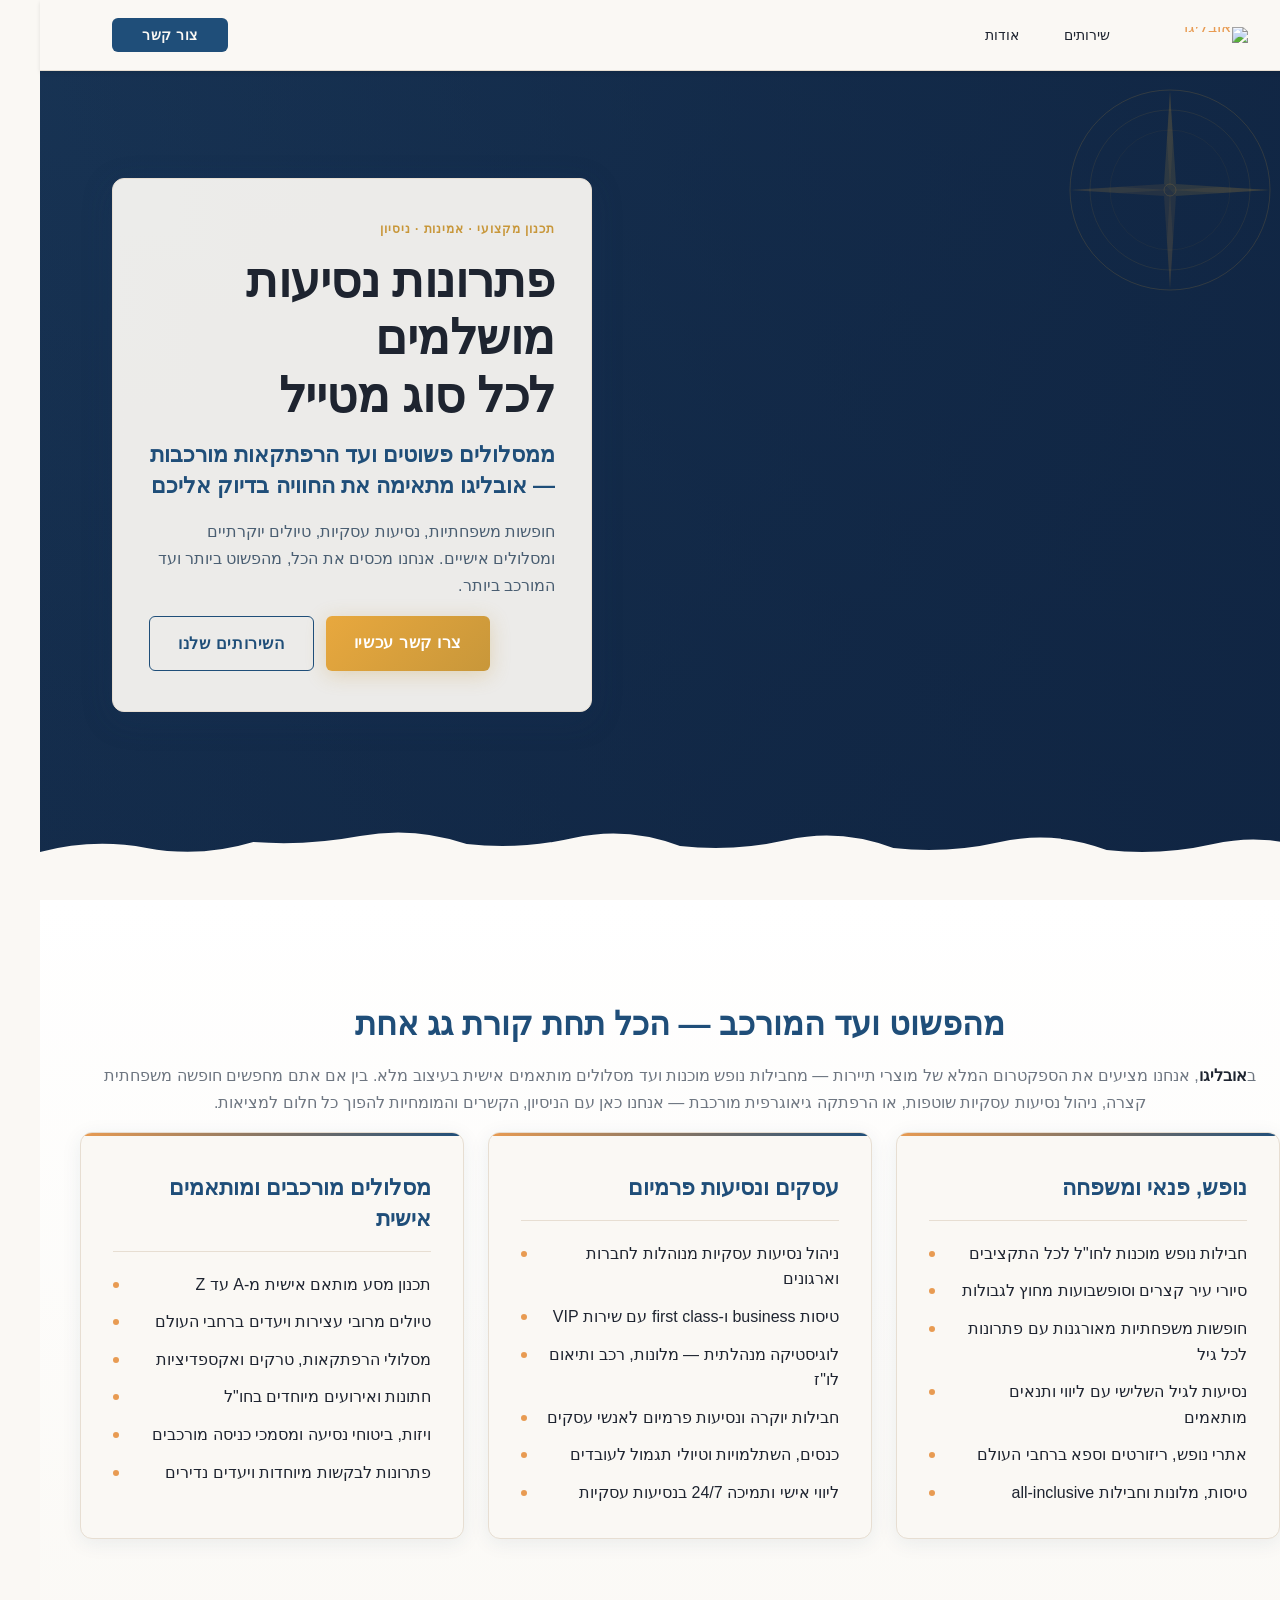
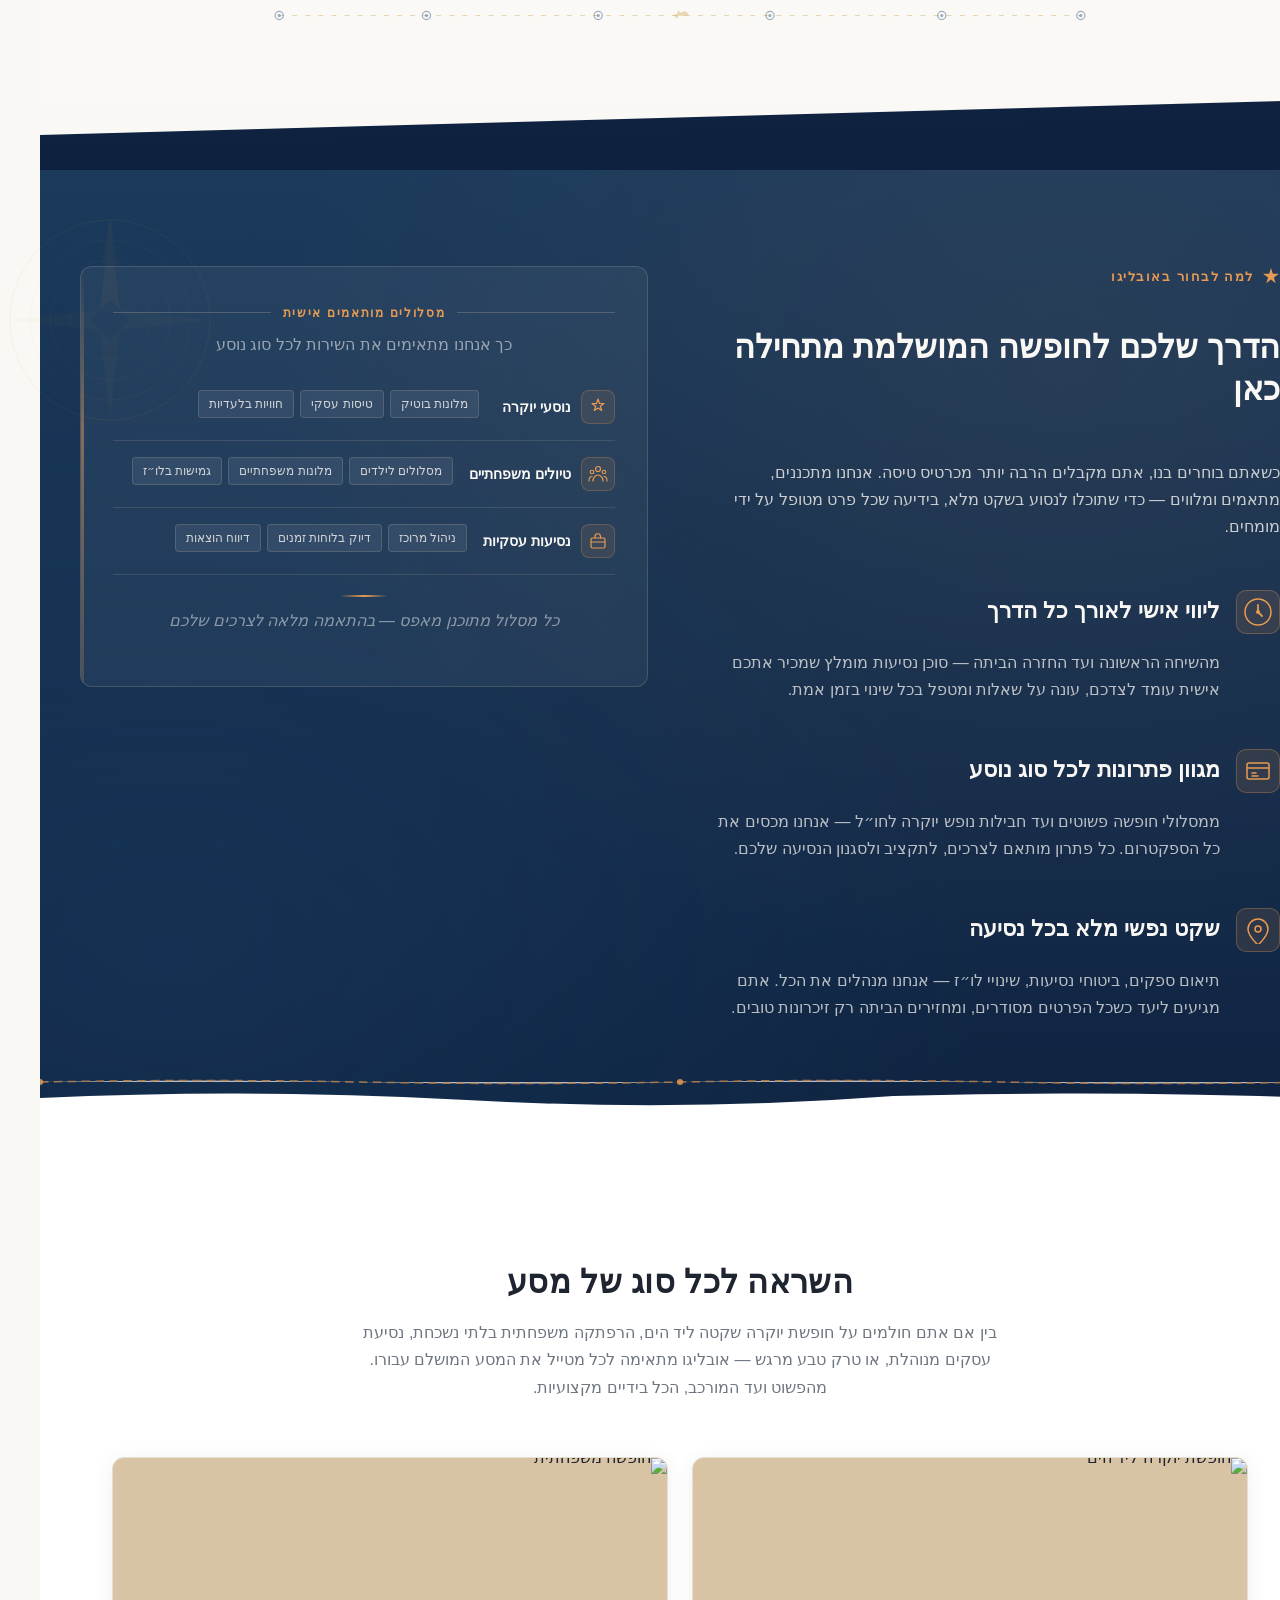
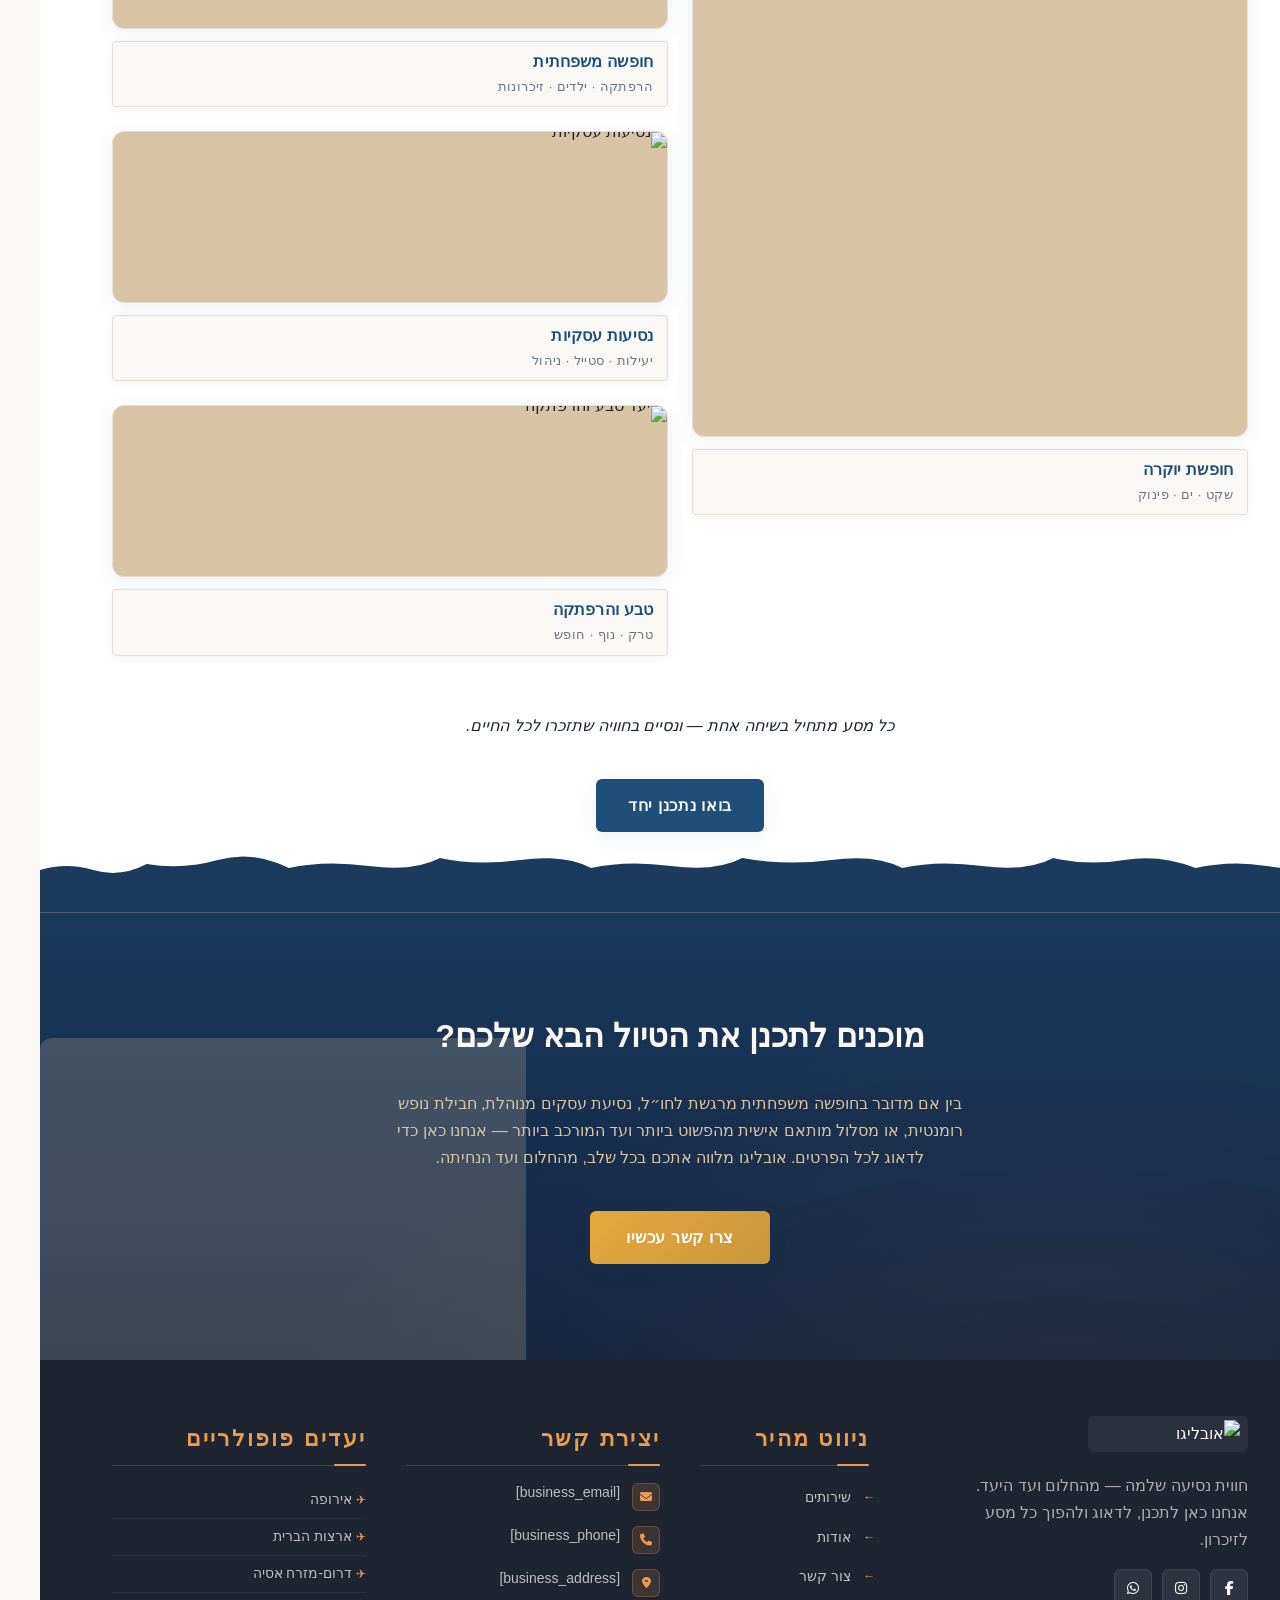
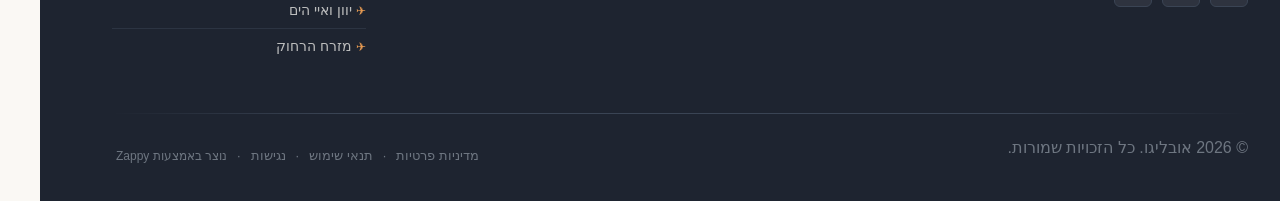
==== index.html @ 0d6357de "Background sync: Progressive GitHub Sync" ====
<!DOCTYPE html>
<html lang="he" dir="rtl">
<head>
    <meta charset="UTF-8">
    <meta name="viewport" content="width=device-width, initial-scale=1.0">
    <meta name="robots" content="index, follow">
    <title>אובליגו — אובליגו</title>
    <meta name="description" content="אובליגו היא סוכנות הנסיעות שתהפוך כל חלום לחופשה אמיתית. טיולים משפחתיים, חבילות יוקרה ונסיעות עסקיות — הכול במקום אחד. הזמינו עכשיו!">
    <meta name="keywords" content="אובליגו, סוכנות נסיעות, סוכן נסיעות מומלץ בישראל, טיולים משפחתיים מאורגנים לחו״ל, חבילות נופש יוקרה לחו״ל">
    
    <!-- Favicons -->
    <link rel="icon" type="image/x-icon" href="/assets/favicon.ico">
    <link rel="icon" type="image/png" sizes="16x16" href="/assets/favicon-16x16.png">
    <link rel="icon" type="image/png" sizes="32x32" href="/assets/favicon-32x32.png">
    <link rel="icon" type="image/png" sizes="48x48" href="/assets/favicon-48x48.png">
    <link rel="icon" type="image/png" sizes="192x192" href="/assets/favicon-192x192.png">
    <link rel="icon" type="image/png" sizes="512x512" href="/assets/favicon-512x512.png">
    <link rel="apple-touch-icon" href="/assets/apple-touch-icon.png">
    <!-- Zappy Analytics -->
<script>
(function() {
  'use strict';
  
  // Configuration
  var config = {
    websiteId: '7aeaa539-2c94-4068-a631-e19632335db3',
    apiUrl: 'https://api.zappy5.com/api/analytics/track',
    sessionDuration: 30 * 60 * 1000, // 30 minutes
    visitorDuration: 30 * 24 * 60 * 60 * 1000, // 30 days
    trackPageViews: true,
    trackClicks: true,
    trackFormSubmissions: true
  };
  
  // Generate or retrieve persistent visitor ID (30 days)
  function getVisitorId() {
    var visitorKey = 'zappy_visitor_' + config.websiteId;
    var visitor = null;
    
    try {
      visitor = localStorage.getItem(visitorKey);
      if (visitor) {
        var visitorData = JSON.parse(visitor);
        var now = Date.now();
        
        // Check if visitor ID is still valid (30 days)
        if (now - visitorData.created < config.visitorDuration) {
          // Update last seen timestamp
          visitorData.lastSeen = now;
          localStorage.setItem(visitorKey, JSON.stringify(visitorData));
          return visitorData.id;
        }
      }
    } catch (e) {
      console.warn('Zappy Analytics: LocalStorage not available');
    }
    
    // Generate new visitor ID
    var newVisitorId = 'zv_' + Date.now() + '_' + Math.random().toString(36).substr(2, 9);
    
    try {
      localStorage.setItem(visitorKey, JSON.stringify({
        id: newVisitorId,
        created: Date.now(),
        lastSeen: Date.now()
      }));
    } catch (e) {
      // Continue without local storage
    }
    
    return newVisitorId;
  }
  
  // Generate or retrieve session ID (30 minutes)
  function getSessionId() {
    var sessionKey = 'zappy_session_' + config.websiteId;
    var session = null;
    
    try {
      session = sessionStorage.getItem(sessionKey);
      if (session) {
        var sessionData = JSON.parse(session);
        var now = Date.now();
        
        // Check if session is still valid
        if (now - sessionData.timestamp < config.sessionDuration) {
          // Update timestamp
          sessionData.timestamp = now;
          sessionStorage.setItem(sessionKey, JSON.stringify(sessionData));
          return sessionData.id;
        }
      }
    } catch (e) {
      console.warn('Zappy Analytics: SessionStorage not available');
    }
    
    // Generate new session ID
    var newSessionId = 'zs_' + Date.now() + '_' + Math.random().toString(36).substr(2, 9);
    
    try {
      sessionStorage.setItem(sessionKey, JSON.stringify({
        id: newSessionId,
        timestamp: Date.now()
      }));
    } catch (e) {
      // Continue without session storage
    }
    
    return newSessionId;
  }
  
  var visitorId = getVisitorId();
  var sessionId = getSessionId();
  
  // Track an event
  function trackEvent(eventType, data) {
    data = data || {};
    
    var eventData = {
      website_id: config.websiteId,
      event_type: eventType,
      page_path: window.location.pathname,
      referrer: document.referrer || 'direct',
      visitor_id: visitorId,
      session_id: sessionId,
      metadata: data
    };
    
    // Use sendBeacon if available (better for page unload events)
    if (navigator.sendBeacon) {
      var blob = new Blob([JSON.stringify(eventData)], { type: 'application/json' });
      navigator.sendBeacon(config.apiUrl, blob);
    } else {
      // Fallback to fetch
      fetch(config.apiUrl, {
        method: 'POST',
        headers: {
          'Content-Type': 'application/json'
        },
        body: JSON.stringify(eventData),
        keepalive: true
      }).catch(function(error) {
        console.warn('Zappy Analytics: Failed to track event', error);
      });
    }
  }
  
  // Track page view
  if (config.trackPageViews) {
    trackEvent('pageview', {
      title: document.title,
      url: window.location.href
    });
  }
  
  // Track clicks on important elements
  if (config.trackClicks) {
    document.addEventListener('click', function(e) {
      var target = e.target;
      
      // Track button clicks (counted as actions)
      if (target.tagName === 'BUTTON' || target.closest('button')) {
        var button = target.tagName === 'BUTTON' ? target : target.closest('button');
        trackEvent('click', {
          element: 'button',
          text: button.textContent.trim().substring(0, 100),
          id: button.id || null,
          class: button.className || null
        });
      }
      
      // Track link clicks (navigation - not counted as actions)
      else if (target.tagName === 'A' || target.closest('a')) {
        var link = target.tagName === 'A' ? target : target.closest('a');
        trackEvent('navigation', {
          element: 'link',
          text: link.textContent.trim().substring(0, 100),
          href: link.href,
          external: link.hostname !== window.location.hostname
        });
      }
    }, true);
  }
  
  // Track form submissions
  if (config.trackFormSubmissions) {
    document.addEventListener('submit', function(e) {
      var form = e.target;
      
      trackEvent('form_submit', {
        form_id: form.id || null,
        form_name: form.name || null,
        form_action: form.action || null,
        form_method: form.method || 'GET'
      });
    }, true);
  }
  
  // Track time on page (send on page unload)
  var pageLoadTime = Date.now();
  
  window.addEventListener('beforeunload', function() {
    var timeOnPage = Math.floor((Date.now() - pageLoadTime) / 1000); // in seconds
    
    trackEvent('page_unload', {
      time_on_page: timeOnPage,
      page_path: window.location.pathname
    });
  });
  
  // Expose tracking function globally for custom events
  window.zappyAnalytics = {
    track: trackEvent,
    getVisitorId: function() { return visitorId; },
    getSessionId: function() { return sessionId; }
  };
  
})();
</script>
<!-- End Zappy Analytics -->
    <meta property="og:title" content="אובליגו — אובליגו">
    <meta property="og:description" content="אובליגו היא סוכנות הנסיעות שתהפוך כל חלום לחופשה אמיתית. טיולים משפחתיים, חבילות יוקרה ונסיעות עסקיות — הכול במקום אחד. הזמינו עכשיו!">
    <meta name="twitter:card" content="summary_large_image">
    <meta name="twitter:title" content="אובליגו — אובליגו">
    <meta name="twitter:description" content="אובליגו היא סוכנות הנסיעות שתהפוך כל חלום לחופשה אמיתית. טיולים משפחתיים, חבילות יוקרה ונסיעות עסקיות — הכול במקום אחד. הזמינו עכשיו!">
    <meta property="og:type" content="website">
  <meta property="og:locale" content="he_IL">
  
  
  
  
  
  <link rel="stylesheet" href="https://cdnjs.cloudflare.com/ajax/libs/font-awesome/6.4.0/css/all.min.css">

    <!-- Favicons -->
    <link rel="icon" type="image/x-icon" href="/assets/favicon.ico">
    <link rel="icon" type="image/png" sizes="16x16" href="/assets/favicon-16x16.png">
    <link rel="icon" type="image/png" sizes="32x32" href="/assets/favicon-32x32.png">
    <link rel="icon" type="image/png" sizes="48x48" href="/assets/favicon-48x48.png">
    <link rel="icon" type="image/png" sizes="192x192" href="/assets/favicon-192x192.png">
    <link rel="icon" type="image/png" sizes="512x512" href="/assets/favicon-512x512.png">
    <link rel="apple-touch-icon" href="/assets/apple-touch-icon.png">
    <!-- Cookie Consent -->
    <link rel="stylesheet" href="https://cdn.jsdelivr.net/npm/vanilla-cookieconsent@3/dist/cookieconsent.css">
    <script src="https://cdn.jsdelivr.net/npm/vanilla-cookieconsent@3/dist/cookieconsent.umd.js"></script>
    <!-- Mickidum Accessibility Toolbar -->
    <script src="https://cdn.jsdelivr.net/gh/mickidum/acc_toolbar/acctoolbar/acctoolbar.min.js"></script>
    <link rel="stylesheet" href="/styles.css">

    <style id="zappy-dropdown-submenu-styles">
      /* ========== DESKTOP DROPDOWN SUBMENU STYLES ========== */
      /* Base styles for dropdown submenus - parent must be positioned */
      .nav-menu li:has(.sub-menu), nav li:has(.sub-menu), .navbar li:has(.sub-menu), #navMenu li:has(.sub-menu) { position: relative; }
      /* Submenu base - hidden by default */
      .nav-menu .sub-menu, nav .sub-menu, .navbar .sub-menu, #navMenu .sub-menu { display: block !important; position: absolute !important; top: 100%; left: 0; min-width: 220px; background: white; border-radius: 8px; box-shadow: 0 8px 25px rgba(0,0,0,0.15); padding: 8px 0; opacity: 0; visibility: hidden; transform: translateY(10px); transition: all 0.3s ease; z-index: 1000; list-style: none; pointer-events: none; }
      /* CRITICAL: Desktop hover styles to show dropdown */
      .nav-menu li:hover > .sub-menu, nav li:hover > .sub-menu, .navbar li:hover > .sub-menu, #navMenu li:hover > .sub-menu { opacity: 1 !important; visibility: visible !important; transform: translateY(0) !important; pointer-events: auto !important; }
      /* Submenu item styling */
      .sub-menu li { list-style: none; margin: 0; padding: 0; }
      .sub-menu a { display: block !important; padding: 10px 16px !important; color: var(--text-dark, #333) !important; font-weight: 500; text-decoration: none; white-space: nowrap; transition: background-color 0.2s; }
      .sub-menu .zappy-nav-child > a { padding-left: 28px !important; font-size: 0.9em !important; opacity: 0.85 !important; }
      [dir="rtl"] .sub-menu .zappy-nav-child > a, html[lang="he"] .sub-menu .zappy-nav-child > a, html[lang="ar"] .sub-menu .zappy-nav-child > a { padding-left: 10px !important; padding-right: 28px !important; }
      .sub-menu .zappy-nav-parent > a { font-weight: 600 !important; }
      .sub-menu a:hover { background-color: #f5f5f5; }
      /* RTL (Hebrew/Arabic) dropdown positioning */
      [dir="rtl"] .nav-menu .sub-menu, [dir="rtl"] nav .sub-menu, [dir="rtl"] .navbar .sub-menu, html[lang="he"] .nav-menu .sub-menu, html[lang="he"] nav .sub-menu, html[lang="he"] .navbar .sub-menu, html[lang="ar"] .nav-menu .sub-menu, html[lang="ar"] nav .sub-menu, html[lang="ar"] .navbar .sub-menu { left: auto !important; right: 0 !important; }
      /* Hide empty dropdown menus (exclude catalog sub-menus that use <a> children instead of <li>) */
      .sub-menu:empty, .sub-menu:not(:has(li:not(.zappy-hidden-menu-item))):not(:has(> a)), .sub-menu:not(:has(li)):not(:has(> a)) { display: none !important; opacity: 0 !important; visibility: hidden !important; pointer-events: none !important; }
      /* Desktop: show submenu on Menu Group hover */
      li:has(.menu-group-title):hover > .sub-menu { opacity: 1 !important; visibility: visible !important; transform: translateY(0) !important; pointer-events: auto !important; }
      /* Menu Group title styling */
      .nav-menu > li > .menu-group-title, #navMenu > li > .menu-group-title { display: inline-block; padding: 0.5rem 1rem; cursor: default; user-select: none; }
      
      /* ========== MOBILE SUBMENU STYLES ========== */
      @media (max-width: 768px) {
        .nav-menu .sub-menu, nav .sub-menu, .navbar .sub-menu, #navMenu .sub-menu { position: static !important; transform: none !important; box-shadow: none !important; background: transparent !important; max-height: 0; overflow: hidden; opacity: 0; visibility: hidden; transition: max-height 0.3s ease, opacity 0.3s ease; padding: 0 !important; border-radius: 0 !important; }
        .navbar .sub-menu.mobile-expanded, .nav-menu .sub-menu.mobile-expanded, #navMenu .sub-menu.mobile-expanded { max-height: none !important; overflow-y: visible !important; opacity: 1 !important; visibility: visible !important; padding: 8px 0 8px 16px !important; }
        [dir="rtl"] .sub-menu.mobile-expanded, html[lang="he"] .sub-menu.mobile-expanded { padding: 8px 16px 8px 0 !important; }
        /* Disable hover behavior on mobile */
        .nav-menu li:hover > .sub-menu, nav li:hover > .sub-menu, .navbar li:hover > .sub-menu, #navMenu li:hover > .sub-menu { opacity: 0; visibility: hidden; pointer-events: none; }
        .nav-menu li > .sub-menu.mobile-expanded, nav li > .sub-menu.mobile-expanded, .navbar li > .sub-menu.mobile-expanded, #navMenu li > .sub-menu.mobile-expanded { opacity: 1 !important; visibility: visible !important; pointer-events: auto !important; }
        .nav-menu li:has(.sub-menu), nav li:has(.sub-menu), .navbar li:has(.sub-menu), #navMenu li:has(.sub-menu) { display: flex !important; flex-wrap: wrap !important; align-items: center !important; position: relative !important; min-height: 44px !important; }
        .nav-menu li:has(.sub-menu) > a, nav li:has(.sub-menu) > a, .navbar li:has(.sub-menu) > a, #navMenu li:has(.sub-menu) > a { flex: 1 !important; min-width: 0 !important; }
        .nav-menu li:has(.sub-menu) > .menu-group-title, nav li:has(.sub-menu) > .menu-group-title, .navbar li:has(.sub-menu) > .menu-group-title, #navMenu li:has(.sub-menu) > .menu-group-title { flex: 1 !important; min-width: 0 !important; padding: 0 !important; line-height: inherit !important; }
        .nav-menu li:has(.sub-menu) > .sub-menu, nav li:has(.sub-menu) > .sub-menu, .navbar li:has(.sub-menu) > .sub-menu, #navMenu li:has(.sub-menu) > .sub-menu { flex-basis: 100% !important; width: 100% !important; }
        .nav-menu li:has(.sub-menu) > a [class*="chevron"], .nav-menu li:has(.sub-menu) > a [class*="arrow"], .nav-menu li:has(.sub-menu) > a .fa-chevron-down, .nav-menu li:has(.sub-menu) > a .fa-angle-down, nav li:has(.sub-menu) > a [class*="chevron"], nav li:has(.sub-menu) > a [class*="arrow"], #navMenu li:has(.sub-menu) > a [class*="chevron"], #navMenu li:has(.sub-menu) > a [class*="arrow"] { display: none !important; visibility: hidden !important; }
        .mobile-submenu-toggle { display: flex !important; align-items: center !important; justify-content: center !important; width: 44px !important; height: auto !important; background: transparent !important; border: none !important; cursor: pointer !important; color: var(--text-dark) !important; position: static !important; flex-shrink: 0 !important; align-self: stretch !important; z-index: 2 !important; padding: 0 !important; margin: 0 !important; }
        .mobile-submenu-toggle::after { content: '' !important; width: 0 !important; height: 0 !important; border-left: 6px solid transparent !important; border-right: 6px solid transparent !important; border-top: 7px solid currentColor !important; transition: transform 0.3s ease !important; }
        .mobile-submenu-toggle.expanded::after { transform: rotate(180deg) !important; }
        .sub-menu a { padding: 10px 0 !important; display: block !important; color: var(--text-dark) !important; white-space: normal !important; }
        .sub-menu .zappy-nav-child > a { padding-left: 28px !important; font-size: 0.9em !important; opacity: 0.85 !important; }
        [dir="rtl"] .sub-menu .zappy-nav-child > a, html[lang="he"] .sub-menu .zappy-nav-child > a, html[lang="ar"] .sub-menu .zappy-nav-child > a { padding-left: 0 !important; padding-right: 28px !important; }
        .sub-menu .zappy-nav-parent > a { font-weight: 600 !important; }
        .nav-menu.active, #navMenu.active { max-width: 100vw !important; overflow-x: hidden !important; box-sizing: border-box !important; }
        .navbar .sub-menu li a, nav.navbar .sub-menu li a, .zappy-products-dropdown .sub-menu a { color: var(--text-dark) !important; }
      }
      @media (min-width: 769px) { .mobile-submenu-toggle { display: none !important; } }
    </style>

    <style id="mobile-lang-menu-deployed-css">
    @media (max-width: 768px) {
      .lang-switcher,
      .nav-cta-container .lang-switcher,
      .nav-container .lang-switcher,
      .navbar .lang-switcher,
      .navbar .nav-cta-container .lang-switcher,
      .nav-icons-left .lang-switcher,
      .nav-ecommerce-icons .lang-switcher { display: none !important; }
      .mobile-lang-menu { width: 100%; border-top: 1px solid rgba(128,128,128,0.2); padding: 8px 0 0 0; margin-top: 8px; }
      .mobile-lang-toggle { display: flex !important; align-items: center; justify-content: space-between; width: 100%; padding: 12px 16px; background: none; border: none; cursor: pointer; font-size: 15px; color: inherit; font-family: inherit; }
      .mobile-lang-toggle::after { content: ''; display: inline-block; width: 8px; height: 8px; border-right: 2px solid currentColor; border-bottom: 2px solid currentColor; transform: rotate(45deg); transition: transform 0.3s ease; margin-left: 8px; }
      .mobile-lang-toggle.expanded::after { transform: rotate(-135deg); }
      .mobile-lang-options { max-height: 0; overflow: hidden; transition: max-height 0.3s ease; }
      .mobile-lang-options.expanded { max-height: 300px; }
      .mobile-lang-option { display: flex !important; align-items: center; gap: 10px; padding: 10px 24px; text-decoration: none; color: inherit; font-size: 14px; font-family: inherit; }
      .mobile-lang-option:hover { background: rgba(128,128,128,0.1); }
      .mobile-lang-option.active { font-weight: 600; opacity: 0.7; pointer-events: none; }
      .mobile-lang-option img { width: 20px; height: 20px; border-radius: 50%; }
    }
    @media (min-width: 769px) {
      .mobile-lang-menu { display: none !important; }
    }
    </style>

    <style id="zappy-widget-visibility">
      #mic-access-tool-general-button, .mic-access-tool-general-button,
      #mic-init-access-tool .mic-access-tool-general-button, #mic-init-access-tool #mic-access-tool-general-button,
      ._access-icon, #mic-access-tool-box, .mic-access-tool-box,
      #mic-init-access-tool #mic-access-tool-box, div[id*="mic-access-tool-box"], ._access-menu {
        display: none !important; visibility: hidden !important; opacity: 0 !important; pointer-events: none !important;
      }
    </style>
</head>
<body>

  <nav class="navbar" dir="rtl">
  <button class="mobile-toggle" id="mobileToggle" aria-label="Menu">
    <svg class="hamburger-icon" width="24" height="24" viewBox="0 0 24 24" fill="none">
      <path d="M3 12h18M3 6h18M3 18h18" stroke="currentColor" stroke-width="2" stroke-linecap="round"></path>
    </svg>
    <svg class="close-icon" width="24" height="24" viewBox="0 0 24 24" fill="none" style="display: none;">
      <path d="M18 6L6 18M6 6l12 12" stroke="currentColor" stroke-width="2" stroke-linecap="round"></path>
    </svg>
  </button>

  <button class="phone-header-btn" data-phone="" aria-label="Call">
    <svg width="20" height="20" viewBox="0 0 24 24" fill="currentColor">
      <path d="M22 16.92v3a2 2 0 0 1-2.18 2 19.79 19.79 0 0 1-8.63-3.07 19.5 19.5 0 0 1-6-6 19.79 19.79 0 0 1-3.07-8.67A2 2 0 0 1 4.11 2h3a2 2 0 0 1 2 1.72 12.84 12.84 0 0 0 .7 2.81 2 2 0 0 1-.45 2.11L8.09 9.91a16 16 0 0 0 6 6l1.27-1.27a2 2 0 0 1 2.11-.45 12.84 12.84 0 0 0 2.81.7A2 2 0 0 1 22 16.92z"></path>
    </svg>
  </button>

  <div class="nav-container">
    <div class="nav-right-group"><div class="nav-brand">
      <a href="/" class="logo-link">
        <img src="/assets/logo.webp" alt="אובליגו" class="logo">
      </a>
    </div><ul class="nav-menu" id="navMenu"><li><a href="/services">שירותים</a></li><li><a href="/about">אודות</a></li></ul></div>

    

    <div class="nav-cta-container">
      <a href="/contact" class="nav-cta-btn">צור קשר</a>
    </div>
  </div>
</nav>
<script>

// Navbar Mobile Menu Toggle and Contrast Fix
(function() {
  // Use 'load' event instead of 'DOMContentLoaded' to ensure we run AFTER all other scripts
  window.addEventListener('load', function() {
    
    // FIX MOBILE BUTTON CONTRAST
    // Detect navbar background color and apply contrasting color to mobile buttons
    const navbar = document.querySelector('.navbar, nav, header');
    if (!navbar) {
      console.log('[Navbar] Navbar element not found');
      return;
    }
    
    // DECLARE VARIABLES EARLY to avoid Temporal Dead Zone errors
    // These are used in multiple places below
    let mobileToggle = document.getElementById('mobileToggle') ||
                       document.querySelector('.mobile-toggle') ||
                       document.querySelector('.hamburger') ||
                       document.querySelector('.hamburger-menu') ||
                       document.querySelector('.menu-toggle') ||
                       document.querySelector('.burger-menu') ||
                       document.querySelector('[aria-label="Menu"]') ||
                       document.querySelector('[aria-label="תפריט"]');
    
    const phoneBtn = document.querySelector('.phone-header-btn');
    
    const computedStyle = window.getComputedStyle(navbar);
    let bgColor = computedStyle.backgroundColor;
    
    console.log('[Navbar] Initial navbar background:', bgColor);
    
    // Check if background is transparent or rgba with 0 alpha
    const isTransparent = bgColor === 'transparent' || 
                         bgColor === 'rgba(0, 0, 0, 0)' ||
                         (bgColor.startsWith('rgba') && bgColor.includes(', 0)'));
    
    if (isTransparent) {
      // Check for background-image or gradient
      const bgImage = computedStyle.backgroundImage;
      if (bgImage && bgImage !== 'none') {
        console.log('[Navbar] Navbar has background image/gradient, using dark text');
        bgColor = 'rgb(240, 240, 240)'; // Assume light background
      } else {
        // Transparent navbar - check body background
        const bodyBg = window.getComputedStyle(document.body).backgroundColor;
        console.log('[Navbar] Navbar transparent, using body background:', bodyBg);
        bgColor = bodyBg;
      }
    }
    
    // Calculate luminance to determine if background is light or dark
    const rgb = bgColor.match(/\d+/g);
    if (rgb && rgb.length >= 3) {
      const r = parseInt(rgb[0]);
      const g = parseInt(rgb[1]);
      const b = parseInt(rgb[2]);
      const luminance = (0.299 * r + 0.587 * g + 0.114 * b) / 255;
      
      // Mobile button colors are set by Claude's AI-generated CSS (same as .nav-menu a)
      // No dynamic color overrides needed - colors come from the generated navbar CSS
      console.log('[Navbar] Mobile button colors preserved from Claude CSS (luminance:', luminance.toFixed(2) + ')');
      
      // FIX ICON SIZES - Ensure SVGs are properly sized and visible
      // INJECT CRITICAL CSS TO OVERRIDE ANY CONFLICTING RULES
      const criticalCSS = document.createElement('style');
      criticalCSS.id = 'zappy-mobile-nav-fix';
      const htmlLang = document.documentElement.lang || 'en';
      const htmlDir = document.documentElement.dir || 'ltr';
      // Check both dir attribute AND lang for RTL detection
      // dir="rtl" is the most reliable indicator
      const isRTL = htmlDir === 'rtl' || htmlLang === 'he' || htmlLang === 'ar';
      
      criticalCSS.textContent = `
        /* Hide mobile buttons on desktop, show only on mobile */
        @media (min-width: 769px) {
          .mobile-toggle,
          .phone-header-btn {
            display: none !important;
          }
        }
        
        /* Show and position mobile buttons correctly on mobile */
        @media (max-width: 768px) {
          .mobile-toggle,
          .phone-header-btn {
            position: absolute !important;
            top: 50% !important;
            transform: translateY(-50%) !important;
            z-index: 1001 !important;
            display: flex !important;
            align-items: center !important;
            justify-content: center !important;
            width: 36px !important;
            height: 36px !important;
            border-radius: 50% !important;
            border: none !important;
            cursor: pointer !important;
            padding: 6px !important;
            background: none !important;
            color: var(--nav-text, var(--text-dark)) !important;
          }
          
          /* LTR positioning (default): hamburger LEFT, phone RIGHT */
          html:not([dir="rtl"]):not([lang="he"]):not([lang="ar"]) .mobile-toggle,
          html[dir="ltr"] .mobile-toggle {
            left: 12px !important;
            right: auto !important;
          }
          html:not([dir="rtl"]):not([lang="he"]):not([lang="ar"]) .phone-header-btn,
          html[dir="ltr"] .phone-header-btn {
            right: 12px !important;
            left: auto !important;
          }
          
          /* RTL positioning: hamburger RIGHT, phone LEFT */
          html[dir="rtl"] .mobile-toggle,
          html[lang="he"] .mobile-toggle,
          html[lang="ar"] .mobile-toggle {
            right: 12px !important;
            left: auto !important;
          }
          html[dir="rtl"] .phone-header-btn,
          html[lang="he"] .phone-header-btn,
          html[lang="ar"] .phone-header-btn {
            left: 12px !important;
            right: auto !important;
          }
          
          /* CRITICAL: Ensure nav-container has min-height on mobile */
          /* All children are positioned absolutely/fixed on mobile, so height:auto collapses to 0 */
          .nav-container {
            min-height: 70px !important;
            position: relative !important;
          }
          
          /* Ensure SVG icons are properly sized and inherit color */
          .mobile-toggle svg,
          .phone-header-btn svg {
            width: 24px !important;
            height: 24px !important;
            /* Don't force display - let JavaScript control hamburger/close toggle */
          }
          
          /* Reset nav-cta-container on mobile - remove desktop box-shadow/padding */
          /* that creates a visible ghost box when CTA button is hidden */
          .nav-cta-container {
            box-shadow: none !important;
            padding: 0 !important;
          }
          
          /* Hide nav-cta-container entirely on mobile when there's no lang-switcher */
          /* (only the CTA button is inside, and it's hidden on mobile) */
          .nav-cta-container:not(:has(.lang-switcher)) {
            display: none !important;
          }
          
          /* CRITICAL: Prevent hero image fade gradient from bleeding over headline text */
          /* The .image-fade-gradient has bottom: -30px (extends below parent) */
          /* On mobile stacked layout, this overlaps the h1 text below the image */
          .hero-image-column {
            overflow: hidden !important;
          }
          .image-fade-gradient {
            bottom: 0 !important;
          }
          
          /* Hide desktop language switcher on mobile - hamburger menu handles it */
          /* High specificity to override stored CSS */
          .lang-switcher,
          .nav-cta-container .lang-switcher,
          .nav-container .lang-switcher,
          .navbar .lang-switcher,
          .navbar .nav-cta-container .lang-switcher {
            display: none !important;
          }
        }
      `;
      
      // Remove existing fix if present and inject new one
      const existing = document.getElementById('zappy-mobile-nav-fix');
      if (existing) existing.remove();
      document.head.appendChild(criticalCSS);
      
      console.log('[Navbar] Critical CSS injected for mobile nav positioning');
      
      // ONLY apply inline positioning styles on mobile viewport
      // On desktop, the CSS handles hiding these buttons with display: none
      // Inline styles were breaking desktop layout by overriding CSS
      const isMobileViewport = window.innerWidth <= 768;
      
      if (mobileToggle) {
        // Icon sizing applies to all viewports for consistency
        const hamburgerIcon = mobileToggle.querySelector('.hamburger-icon');
        const closeIcon = mobileToggle.querySelector('.close-icon');
        
        if (hamburgerIcon) {
          hamburgerIcon.style.setProperty('width', '24px', 'important');
          hamburgerIcon.style.setProperty('height', '24px', 'important');
          hamburgerIcon.style.setProperty('display', 'block', 'important'); // Show hamburger by default
        }
        if (closeIcon) {
          closeIcon.style.setProperty('width', '24px', 'important');
          closeIcon.style.setProperty('height', '24px', 'important');
          closeIcon.style.setProperty('display', 'none', 'important'); // Hide close icon by default
        }
        
        // ONLY set positioning inline styles on mobile
        if (isMobileViewport) {
          mobileToggle.style.setProperty('position', 'absolute', 'important');
          mobileToggle.style.setProperty('top', '50%', 'important');
          mobileToggle.style.setProperty('transform', 'translateY(-50%)', 'important');
          mobileToggle.style.setProperty('z-index', '1001', 'important');
          
          // Clear any inline left/right so CSS can take over based on html[dir]
          mobileToggle.style.removeProperty('left');
          mobileToggle.style.removeProperty('right');
          
          console.log('[Navbar] Mobile toggle positioning applied (mobile viewport)');
        } else {
          // On desktop, clear any positioning styles to let CSS handle it
          mobileToggle.style.removeProperty('position');
          mobileToggle.style.removeProperty('top');
          mobileToggle.style.removeProperty('transform');
          mobileToggle.style.removeProperty('z-index');
          mobileToggle.style.removeProperty('left');
          mobileToggle.style.removeProperty('right');
          console.log('[Navbar] Desktop viewport - cleared mobile toggle inline positioning');
        }
      }
      
      if (phoneBtn) {
        // Icon sizing applies to all viewports
        const phoneIcon = phoneBtn.querySelector('svg');
        if (phoneIcon) {
          phoneIcon.style.width = '24px';
          phoneIcon.style.height = '24px';
          phoneIcon.setAttribute('width', '24');
          phoneIcon.setAttribute('height', '24');
        }
        
        // ONLY set positioning inline styles on mobile
        if (isMobileViewport) {
          phoneBtn.style.setProperty('position', 'absolute', 'important');
          phoneBtn.style.setProperty('top', '50%', 'important');
          phoneBtn.style.setProperty('transform', 'translateY(-50%)', 'important');
          phoneBtn.style.setProperty('z-index', '1001', 'important');
          
          // Clear any inline left/right so CSS can take over based on html[dir]
          phoneBtn.style.removeProperty('left');
          phoneBtn.style.removeProperty('right');
          
          console.log('[Navbar] Phone button positioning applied (mobile viewport)');
        } else {
          // On desktop, clear any positioning styles to let CSS handle it
          phoneBtn.style.removeProperty('position');
          phoneBtn.style.removeProperty('top');
          phoneBtn.style.removeProperty('transform');
          phoneBtn.style.removeProperty('z-index');
          phoneBtn.style.removeProperty('left');
          phoneBtn.style.removeProperty('right');
          console.log('[Navbar] Desktop viewport - cleared phone button inline positioning');
        }
      }
    } else {
      console.log('[Navbar] Could not parse background color:', bgColor);
    }
    
    // MOBILE MENU TOGGLE
    // Re-query in case DOM changed (mobileToggle already declared at top of function)
    mobileToggle = document.getElementById('mobileToggle') ||
                   document.querySelector('.mobile-toggle') ||
                   document.querySelector('.hamburger') ||
                   document.querySelector('.hamburger-menu') ||
                   document.querySelector('.menu-toggle') ||
                   document.querySelector('.burger-menu') ||
                   document.querySelector('[aria-label="Menu"]') ||
                   document.querySelector('[aria-label="תפריט"]');
    
    // EXPANDED SEARCH: Find nav menu by ID or class
    const navMenu = document.getElementById('navMenu') ||
                  document.querySelector('.nav-menu') ||
                  document.querySelector('.nav-links') ||
                  document.querySelector('nav ul:not(.submenu)');
    
    if (!mobileToggle || !navMenu) {
      console.log('[Navbar] Mobile toggle or menu not found:', { toggle: !!mobileToggle, menu: !!navMenu });
      return;
    }
    
    // Ensure navMenu has ID for CSS targeting
    if (!navMenu.id) {
      navMenu.id = 'navMenu';
    }
    
    console.log('[Navbar] Initializing mobile menu...');
    
    // Remove any existing event listeners by cloning the button
    const newToggle = mobileToggle.cloneNode(true);
    mobileToggle.parentNode.replaceChild(newToggle, mobileToggle);
    
    // Toggle menu on button click - use newToggle now
    newToggle.addEventListener('click', function(e) {
      e.preventDefault();
      e.stopPropagation();
      
      const hamburgerIcon = this.querySelector('.hamburger-icon');
      const closeIcon = this.querySelector('.close-icon');
      const isActive = navMenu.classList.contains('active');
      
      if (isActive) {
        // Close menu
        navMenu.classList.remove('active');
        if (hamburgerIcon) hamburgerIcon.style.setProperty('display', 'block', 'important');
        if (closeIcon) closeIcon.style.setProperty('display', 'none', 'important');
        document.body.style.overflow = '';
        console.log('[Navbar] Menu closed');
      } else {
        // Open menu
        navMenu.classList.add('active');
        if (hamburgerIcon) hamburgerIcon.style.setProperty('display', 'none', 'important');
        if (closeIcon) closeIcon.style.setProperty('display', 'block', 'important');
        document.body.style.overflow = 'hidden';
        console.log('[Navbar] Menu opened');
      }
    });
    
    // Close menu when clicking nav links (but NOT dropdown toggles)
    const navLinks = navMenu.querySelectorAll('a');
    navLinks.forEach(function(link) {
      link.addEventListener('click', function() {
        // Don't close if it's a dropdown child (unless it's a real navigation link)
        if (this.getAttribute('href') === '#') return;
        
        const hamburgerIcon = newToggle.querySelector('.hamburger-icon');
        const closeIcon = newToggle.querySelector('.close-icon');
        
        navMenu.classList.remove('active');
        if (hamburgerIcon) hamburgerIcon.style.setProperty('display', 'block', 'important');
        if (closeIcon) closeIcon.style.setProperty('display', 'none', 'important');
        document.body.style.overflow = '';
        console.log('[Navbar] Menu closed (link clicked)');
      });
    });
    
    // DROPDOWN MENU TOGGLE (for mobile and touch devices)
    var dropdownToggles = navMenu.querySelectorAll('.dropdown-toggle');
    dropdownToggles.forEach(function(toggle) {
      toggle.addEventListener('click', function(e) {
        e.preventDefault();
        e.stopPropagation();
        var parent = this.closest('.nav-dropdown');
        if (!parent) return;
        
        // Close other open dropdowns at the same level
        var siblings = parent.parentNode.querySelectorAll('.nav-dropdown.open');
        siblings.forEach(function(sib) {
          if (sib !== parent) sib.classList.remove('open');
        });
        
        parent.classList.toggle('open');
        console.log('[Navbar] Dropdown toggled:', parent.classList.contains('open') ? 'open' : 'closed');
      });
    });
    
    // Close dropdowns when clicking outside
    document.addEventListener('click', function(e) {
      if (!e.target.closest('.nav-dropdown')) {
        var openDropdowns = document.querySelectorAll('.nav-dropdown.open');
        openDropdowns.forEach(function(dd) { dd.classList.remove('open'); });
      }
    });
    
    console.log('[Navbar] Dropdown handlers initialized for ' + dropdownToggles.length + ' dropdowns');
    
    // Phone button functionality (phoneBtn already declared at top of function)
    if (phoneBtn) {
      phoneBtn.addEventListener('click', function() {
        // Get phone number from placeholder in page or use default
        const phoneLinks = document.querySelectorAll('a[href^="tel:"]');
        const phoneNumber = phoneLinks.length > 0 
          ? phoneLinks[0].getAttribute('href').replace('tel:', '')
          : '[business_phone]';
        
        window.location.href = 'tel:' + phoneNumber;
        console.log('[Navbar] Phone button clicked');
      });
    }
    
    console.log('[Navbar] Mobile menu initialized successfully');
    
    // === WHATSAPP BUTTON VISIBILITY FIX ===
    // Ensure WhatsApp floating button is hidden on desktop and visible on mobile
    // IMPORTANT: Only target the floating button by its class, NOT generic wa.me links
    const handleWhatsAppVisibility = function() {
      const whatsappBtn = document.querySelector('.whatsapp-float');
      if (whatsappBtn) {
        const isDesktop = window.innerWidth >= 769;
        if (isDesktop) {
          whatsappBtn.style.setProperty('display', 'none', 'important');
          whatsappBtn.style.setProperty('visibility', 'hidden', 'important');
          whatsappBtn.style.setProperty('opacity', '0', 'important');
          whatsappBtn.style.setProperty('pointer-events', 'none', 'important');
          console.log('[WhatsApp] Button hidden on desktop');
        } else {
          whatsappBtn.style.removeProperty('display');
          whatsappBtn.style.removeProperty('visibility');
          whatsappBtn.style.removeProperty('opacity');
          whatsappBtn.style.removeProperty('pointer-events');
          console.log('[WhatsApp] Button visible on mobile');
        }
      }
    };
    
    // Run on load
    handleWhatsAppVisibility();
    
    // Run on resize with debouncing
    let resizeTimer;
    window.addEventListener('resize', function() {
      clearTimeout(resizeTimer);
      resizeTimer = setTimeout(handleWhatsAppVisibility, 100);
    });
  });
})();

</script>
  
  <main>
    <section class="index-hero-section" data-layout-spec="בית-hero" dir="rtl" data-hero-type="fullscreen-scrim">
  <!-- Background Image -->
  <div class="index-hero-bg">
    <img data-hero-bg="true" data-placeholder="index-hero-image-1" data-context="Breathtaking travel destination with vibrant blue sky, elegant European or Mediterranean architecture, warm golden sunlight, a couple or family walking in the background suggesting human presence, aspirational and luxurious atmosphere, wide panoramic composition suitable for a full-bleed hero background" width="1400" height="800" src="/assets/site-index-hero-image-1.webp" alt="יעד תיירות יפהפה עם שמים כחולים וארכיטקטורה אלגנטית">
  </div>

  <!-- Scrim Overlay -->
  <div class="index-hero-scrim" aria-hidden="true"></div>

  <!-- Compass Rose Watermark -->
  <div class="index-hero-compass" aria-hidden="true">
    <svg data-no-icon-edit="true" aria-hidden="true" viewBox="0 0 220 220" fill="none" xmlns="http://www.w3.org/2000/svg" width="220" height="220">
      <circle cx="110" cy="110" r="100" stroke="#C8973A" stroke-width="1" opacity="0.18"></circle>
      <circle cx="110" cy="110" r="80" stroke="#C8973A" stroke-width="0.8" opacity="0.14"></circle>
      <circle cx="110" cy="110" r="60" stroke="#C8973A" stroke-width="0.6" opacity="0.10"></circle>
      <path d="M110 10 L116 104 L110 110 L104 104 Z" fill="#C8973A" opacity="0.15"></path>
      <path d="M110 210 L116 116 L110 110 L104 116 Z" fill="#C8973A" opacity="0.10"></path>
      <path d="M10 110 L104 116 L110 110 L104 104 Z" fill="#C8973A" opacity="0.10"></path>
      <path d="M210 110 L116 116 L110 110 L116 104 Z" fill="#C8973A" opacity="0.15"></path>
      <path d="M110 10 L113 60 L110 110 L107 60 Z" fill="#C8973A" opacity="0.08"></path>
      <path d="M110 210 L113 160 L110 110 L107 160 Z" fill="#C8973A" opacity="0.08"></path>
      <path d="M10 110 L60 113 L110 110 L60 107 Z" fill="#C8973A" opacity="0.08"></path>
      <path d="M210 110 L160 113 L110 110 L160 107 Z" fill="#C8973A" opacity="0.08"></path>
      <circle cx="110" cy="110" r="6" stroke="#C8973A" stroke-width="1" opacity="0.18"></circle>
    </svg>
  </div>

  <!-- Content Card -->
  <div class="index-hero-container">
    <div class="index-hero-card">
      <span class="index-hero-eyebrow">תכנון מקצועי · אמינות · ניסיון</span>
      <h1 class="index-hero-h1">פתרונות נסיעות מושלמים<br>לכל סוג מטייל</h1>
      <h3 class="index-hero-subtitle">ממסלולים פשוטים ועד הרפתקאות מורכבות — אובליגו מתאימה את החוויה בדיוק אליכם</h3>
      <p class="index-hero-body">חופשות משפחתיות, נסיעות עסקיות, טיולים יוקרתיים ומסלולים אישיים. אנחנו מכסים את הכל, מהפשוט ביותר ועד המורכב ביותר.</p>
      <div class="index-hero-ctas">
        <a href="/contact" class="index-hero-btn-primary">צרו קשר עכשיו</a>
        <a href="/services" class="index-hero-btn-secondary">השירותים שלנו</a>
      </div>
    </div>
  </div>

  <!-- Bottom Wave Divider -->
  <div class="index-hero-divider-wrapper">
    <svg data-no-icon-edit="true" aria-hidden="true" viewBox="0 0 1440 90" preserveAspectRatio="none" xmlns="http://www.w3.org/2000/svg">
      <path d="M0,90 L0,42 Q60,28 120,38 T240,32 Q300,36 360,26 T480,34 Q540,40 600,28 T720,36 Q780,42 840,30 T960,38 Q1020,44 1080,32 T1200,40 Q1260,46 1320,34 T1440,42 L1440,90 Z" fill="var(--bg-light)"></path>
    </svg>
  </div>
</section>

<section class="index-services-section" data-layout-spec="בית-services" dir="rtl">
  <div class="index-services-container">

    <!-- Section Header -->
    <header class="index-services-header">
      <h2 class="index-services-title">מהפשוט ועד המורכב — הכל תחת קורת גג אחת</h2>
      <p class="index-services-intro">ב<strong>אובליגו</strong>, אנחנו מציעים את הספקטרום המלא של מוצרי תיירות — מחבילות נופש מוכנות ועד מסלולים מותאמים אישית בעיצוב מלא. בין אם אתם מחפשים חופשה משפחתית קצרה, ניהול נסיעות עסקיות שוטפות, או הרפתקה גיאוגרפית מורכבת — אנחנו כאן עם הניסיון, הקשרים והמומחיות להפוך כל חלום למציאות.</p>
    </header>

    <!-- Three Service Cards -->
    <div class="index-services-grid">

      <!-- Card 1: Leisure & Family -->
      <article class="index-services-card">
        <div class="index-services-card-accent"></div>
        <h3 class="index-services-card-title">נופש, פנאי ומשפחה</h3>
        <div class="index-services-divider"></div>
        <ul class="index-services-list">
          <li>חבילות נופש מוכנות לחו"ל לכל התקציבים</li>
          <li>סיורי עיר קצרים וסופשבועות מחוץ לגבולות</li>
          <li>חופשות משפחתיות מאורגנות עם פתרונות לכל גיל</li>
          <li>נסיעות לגיל השלישי עם ליווי ותנאים מותאמים</li>
          <li>אתרי נופש, ריזורטים וספא ברחבי העולם</li>
          <li>טיסות, מלונות וחבילות all-inclusive</li>
        </ul>
      </article>

      <!-- Card 2: Business & Premium -->
      <article class="index-services-card">
        <div class="index-services-card-accent"></div>
        <h3 class="index-services-card-title">עסקים ונסיעות פרמיום</h3>
        <div class="index-services-divider"></div>
        <ul class="index-services-list">
          <li>ניהול נסיעות עסקיות מנוהלות לחברות וארגונים</li>
          <li>טיסות business ו-first class עם שירות VIP</li>
          <li>לוגיסטיקה מנהלתית — מלונות, רכב ותיאום לו"ז</li>
          <li>חבילות יוקרה ונסיעות פרמיום לאנשי עסקים</li>
          <li>כנסים, השתלמויות וטיולי תגמול לעובדים</li>
          <li>ליווי אישי ותמיכה 24/7 בנסיעות עסקיות</li>
        </ul>
      </article>

      <!-- Card 3: Complex Custom Itineraries -->
      <article class="index-services-card">
        <div class="index-services-card-accent"></div>
        <h3 class="index-services-card-title">מסלולים מורכבים ומותאמים אישית</h3>
        <div class="index-services-divider"></div>
        <ul class="index-services-list">
          <li>תכנון מסע מותאם אישית מ-A עד Z</li>
          <li>טיולים מרובי עצירות ויעדים ברחבי העולם</li>
          <li>מסלולי הרפתקאות, טרקים ואקספדיציות</li>
          <li>חתונות ואירועים מיוחדים בחו"ל</li>
          <li>ויזות, ביטוחי נסיעה ומסמכי כניסה מורכבים</li>
          <li>פתרונות לבקשות מיוחדות ויעדים נדירים</li>
        </ul>
      </article>

    </div>

    <!-- Decorative Map Strip -->
    <div class="index-services-map-strip" aria-hidden="true">
      <svg data-no-icon-edit="true" aria-hidden="true" viewBox="0 0 1100 60" fill="none" xmlns="http://www.w3.org/2000/svg" preserveAspectRatio="xMidYMid meet">
        <!-- Dotted route line -->
        <line x1="60" y1="30" x2="1040" y2="30" stroke="#C8973A" stroke-width="1.2" stroke-dasharray="6 10" opacity="0.45"></line>
        <!-- Destination pins -->
        <circle cx="60" cy="30" r="5" fill="none" stroke="#1F4E79" stroke-width="1.5" opacity="0.5"></circle>
        <circle cx="60" cy="30" r="2" fill="#1F4E79" opacity="0.5"></circle>
        <circle cx="240" cy="30" r="5" fill="none" stroke="#1F4E79" stroke-width="1.5" opacity="0.5"></circle>
        <circle cx="240" cy="30" r="2" fill="#1F4E79" opacity="0.5"></circle>
        <circle cx="450" cy="30" r="5" fill="none" stroke="#1F4E79" stroke-width="1.5" opacity="0.5"></circle>
        <circle cx="450" cy="30" r="2" fill="#1F4E79" opacity="0.5"></circle>
        <circle cx="660" cy="30" r="5" fill="none" stroke="#1F4E79" stroke-width="1.5" opacity="0.5"></circle>
        <circle cx="660" cy="30" r="2" fill="#1F4E79" opacity="0.5"></circle>
        <circle cx="870" cy="30" r="5" fill="none" stroke="#1F4E79" stroke-width="1.5" opacity="0.5"></circle>
        <circle cx="870" cy="30" r="2" fill="#1F4E79" opacity="0.5"></circle>
        <circle cx="1040" cy="30" r="5" fill="none" stroke="#1F4E79" stroke-width="1.5" opacity="0.5"></circle>
        <circle cx="1040" cy="30" r="2" fill="#1F4E79" opacity="0.5"></circle>
        <!-- Small plane icon at midpoint -->
        <g transform="translate(540,22) rotate(-5)" opacity="0.4">
          <path d="M0,8 L16,4 L20,8 L16,10 L0,8 Z" fill="#C8973A"></path>
          <path d="M5,8 L8,2 L11,8" fill="#C8973A"></path>
          <path d="M3,8 L4,12 L7,11 L7,8" fill="#C8973A"></path>
        </g>
      </svg>
    </div>

  </div>

  <!-- Bottom Diagonal Divider -->
  <div class="index-services-divider-wrapper">
    <svg data-no-icon-edit="true" aria-hidden="true" viewBox="0 0 1200 90" preserveAspectRatio="none" xmlns="http://www.w3.org/2000/svg">
      <path d="M0,90 L0,55 L1200,20 L1200,90 Z" fill="#0F2340"></path>
      <path d="M0,90 L0,65 L1200,35 L1200,90 Z" fill="#0F2340" opacity="0.5"></path>
    </svg>
  </div>

</section>

<section class="index-benefits-section" data-layout-spec="בית-benefits" dir="rtl">
  <!-- Decorative compass watermark -->
  <div class="ibs-compass-watermark" aria-hidden="true">
    <svg data-no-icon-edit="true" viewBox="0 0 220 220" xmlns="http://www.w3.org/2000/svg">
      <circle cx="110" cy="110" r="100" fill="none" stroke="#C8973A" stroke-width="0.8"></circle>
      <circle cx="110" cy="110" r="80" fill="none" stroke="#C8973A" stroke-width="0.5"></circle>
      <circle cx="110" cy="110" r="60" fill="none" stroke="#C8973A" stroke-width="0.5"></circle>
      <circle cx="110" cy="110" r="40" fill="none" stroke="#C8973A" stroke-width="0.5"></circle>
      <path d="M110 10 L120 100 L110 90 L100 100 Z" fill="#C8973A" opacity="0.6"></path>
      <path d="M110 210 L100 120 L110 130 L120 120 Z" fill="#C8973A" opacity="0.3"></path>
      <path d="M10 110 L100 100 L90 110 L100 120 Z" fill="#C8973A" opacity="0.3"></path>
      <path d="M210 110 L120 120 L130 110 L120 100 Z" fill="#C8973A" opacity="0.3"></path>
      <path d="M110 10 L117 55 L110 50 L103 55 Z" fill="none" stroke="#C8973A" stroke-width="0.6"></path>
      <line x1="110" y1="10" x2="110" y2="210" stroke="#C8973A" stroke-width="0.4" opacity="0.3"></line>
      <line x1="10" y1="110" x2="210" y2="110" stroke="#C8973A" stroke-width="0.4" opacity="0.3"></line>
      <line x1="39" y1="39" x2="181" y2="181" stroke="#C8973A" stroke-width="0.4" opacity="0.2"></line>
      <line x1="181" y1="39" x2="39" y2="181" stroke="#C8973A" stroke-width="0.4" opacity="0.2"></line>
    </svg>
  </div>

  <div class="ibs-container">
    <div class="ibs-grid">

      <!-- START (right) column: benefits content -->
      <div class="ibs-content-col">
        <div class="ibs-eyebrow">
          <svg data-no-icon-edit="true" aria-hidden="true" width="18" height="18" viewBox="0 0 18 18" fill="none" xmlns="http://www.w3.org/2000/svg"><path d="M9 1L10.8 6.8H17L11.9 10.4L13.7 16.2L9 12.6L4.3 16.2L6.1 10.4L1 6.8H7.2L9 1Z" fill="#E89B52"></path></svg>
          <span>למה לבחור באובליגו</span>
        </div>

        <h2 class="ibs-title">הדרך שלכם לחופשה המושלמת מתחילה כאן</h2>

        <p class="ibs-intro">כשאתם בוחרים בנו, אתם מקבלים הרבה יותר מכרטיס טיסה. אנחנו מתכננים, מתאמים ומלווים — כדי שתוכלו לנסוע בשקט מלא, בידיעה שכל פרט מטופל על ידי מומחים.</p>

        <div class="ibs-benefits-list">
          <div class="ibs-benefit-item">
            <div class="ibs-benefit-icon">
              <svg data-element-type="icon" data-icon-type="svg" width="28" height="28" viewBox="0 0 28 28" fill="none" xmlns="http://www.w3.org/2000/svg">
                <circle cx="14" cy="14" r="13" stroke="currentColor" stroke-width="1.5"></circle>
                <path d="M14 7v7l4 4" stroke="currentColor" stroke-width="1.8" stroke-linecap="round"></path>
                <circle cx="14" cy="14" r="2" fill="currentColor"></circle>
              </svg>
            </div>
            <div class="ibs-benefit-text">
              <h3>ליווי אישי לאורך כל הדרך</h3>
              <p>מהשיחה הראשונה ועד החזרה הביתה — סוכן נסיעות מומלץ שמכיר אתכם אישית עומד לצדכם, עונה על שאלות ומטפל בכל שינוי בזמן אמת.</p>
            </div>
          </div>

          <div class="ibs-benefit-item">
            <div class="ibs-benefit-icon">
              <svg data-element-type="icon" data-icon-type="svg" width="28" height="28" viewBox="0 0 28 28" fill="none" xmlns="http://www.w3.org/2000/svg">
                <rect x="3" y="6" width="22" height="16" rx="2" stroke="currentColor" stroke-width="1.5"></rect>
                <path d="M3 11h22" stroke="currentColor" stroke-width="1.5"></path>
                <path d="M8 16h4M8 19h6" stroke="currentColor" stroke-width="1.5" stroke-linecap="round"></path>
              </svg>
            </div>
            <div class="ibs-benefit-text">
              <h3>מגוון פתרונות לכל סוג נוסע</h3>
              <p>ממסלולי חופשה פשוטים ועד חבילות נופש יוקרה לחו״ל — אנחנו מכסים את כל הספקטרום. כל פתרון מותאם לצרכים, לתקציב ולסגנון הנסיעה שלכם.</p>
            </div>
          </div>

          <div class="ibs-benefit-item">
            <div class="ibs-benefit-icon">
              <svg data-element-type="icon" data-icon-type="svg" width="28" height="28" viewBox="0 0 28 28" fill="none" xmlns="http://www.w3.org/2000/svg">
                <path d="M14 3C8.5 3 4 7.5 4 13c0 7 10 16 10 16s10-9 10-16c0-5.5-4.5-10-10-10z" stroke="currentColor" stroke-width="1.5"></path>
                <circle cx="14" cy="13" r="3" stroke="currentColor" stroke-width="1.5"></circle>
              </svg>
            </div>
            <div class="ibs-benefit-text">
              <h3>שקט נפשי מלא בכל נסיעה</h3>
              <p>תיאום ספקים, ביטוחי נסיעות, שינויי לו״ז — אנחנו מנהלים את הכל. אתם מגיעים ליעד כשכל הפרטים מסודרים, ומחזירים הביתה רק זיכרונות טובים.</p>
            </div>
          </div>
        </div>
      </div>

      <!-- END (left) column: comparison module -->
      <div class="ibs-comparison-col">
        <div class="ibs-comparison-card">
          <div class="ibs-comparison-header">
            <div class="ibs-comparison-header-line"></div>
            <span class="ibs-comparison-title">מסלולים מותאמים אישית</span>
            <div class="ibs-comparison-header-line"></div>
          </div>
          <p class="ibs-comparison-subtitle">כך אנחנו מתאימים את השירות לכל סוג נוסע</p>

          <!-- Row 1: Luxury -->
          <div class="ibs-comparison-row">
            <div class="ibs-row-label">
              <div class="ibs-row-icon">
                <svg data-element-type="icon" data-icon-type="svg" width="20" height="20" viewBox="0 0 20 20" fill="none" xmlns="http://www.w3.org/2000/svg">
                  <path d="M10 2l1.5 4.5H16l-3.7 2.7 1.4 4.3L10 11l-3.7 2.5 1.4-4.3L4 6.5h4.5L10 2z" stroke="currentColor" stroke-width="1.2" stroke-linejoin="round"></path>
                </svg>
              </div>
              <span>נוסעי יוקרה</span>
            </div>
            <div class="ibs-row-priorities">
              <span class="ibs-priority-tag">מלונות בוטיק</span>
              <span class="ibs-priority-tag">טיסות עסקי</span>
              <span class="ibs-priority-tag">חוויות בלעדיות</span>
            </div>
          </div>
          <div class="ibs-row-divider"></div>

          <!-- Row 2: Families -->
          <div class="ibs-comparison-row">
            <div class="ibs-row-label">
              <div class="ibs-row-icon">
                <svg data-element-type="icon" data-icon-type="svg" width="20" height="20" viewBox="0 0 20 20" fill="none" xmlns="http://www.w3.org/2000/svg">
                  <circle cx="10" cy="5" r="2.5" stroke="currentColor" stroke-width="1.2"></circle>
                  <path d="M5 17c0-3.3 2.2-6 5-6s5 2.7 5 6" stroke="currentColor" stroke-width="1.2" stroke-linecap="round"></path>
                  <circle cx="4" cy="8" r="1.8" stroke="currentColor" stroke-width="1.1"></circle>
                  <path d="M1 17c0-2.5 1.3-4.5 3-4.5" stroke="currentColor" stroke-width="1.1" stroke-linecap="round"></path>
                  <circle cx="16" cy="8" r="1.8" stroke="currentColor" stroke-width="1.1"></circle>
                  <path d="M19 17c0-2.5-1.3-4.5-3-4.5" stroke="currentColor" stroke-width="1.1" stroke-linecap="round"></path>
                </svg>
              </div>
              <span>טיולים משפחתיים</span>
            </div>
            <div class="ibs-row-priorities">
              <span class="ibs-priority-tag">מסלולים לילדים</span>
              <span class="ibs-priority-tag">מלונות משפחתיים</span>
              <span class="ibs-priority-tag">גמישות בלו״ז</span>
            </div>
          </div>
          <div class="ibs-row-divider"></div>

          <!-- Row 3: Business -->
          <div class="ibs-comparison-row">
            <div class="ibs-row-label">
              <div class="ibs-row-icon">
                <svg data-element-type="icon" data-icon-type="svg" width="20" height="20" viewBox="0 0 20 20" fill="none" xmlns="http://www.w3.org/2000/svg">
                  <rect x="3" y="7" width="14" height="10" rx="1.5" stroke="currentColor" stroke-width="1.2"></rect>
                  <path d="M7 7V5.5A2.5 2.5 0 0 1 12.5 5.5V7" stroke="currentColor" stroke-width="1.2" stroke-linecap="round"></path>
                  <line x1="3" y1="11" x2="17" y2="11" stroke="currentColor" stroke-width="1.2"></line>
                </svg>
              </div>
              <span>נסיעות עסקיות</span>
            </div>
            <div class="ibs-row-priorities">
              <span class="ibs-priority-tag">ניהול מרוכז</span>
              <span class="ibs-priority-tag">דיוק בלוחות זמנים</span>
              <span class="ibs-priority-tag">דיווח הוצאות</span>
            </div>
          </div>
          <div class="ibs-row-divider"></div>

          <!-- Footer note -->
          <div class="ibs-comparison-footer">
            <div class="ibs-footer-accent-line"></div>
            <p class="ibs-footer-note">כל מסלול מתוכנן מאפס — בהתאמה מלאה לצרכים שלכם</p>
          </div>
        </div>
      </div>

    </div>
  </div>

  <!-- Bottom divider: gradient fade + coral-gold route line -->
  <div class="ibs-divider-wrapper">
    <div class="ibs-route-line-wrapper" aria-hidden="true">
      <svg data-no-icon-edit="true" aria-hidden="true" viewBox="0 0 1200 8" preserveAspectRatio="none" xmlns="http://www.w3.org/2000/svg">
        <path d="M0,4 Q150,1 300,4 T600,4 T900,4 T1200,4" stroke="#E89B52" stroke-width="1.5" fill="#FFFFFF" opacity="0.7" stroke-dasharray="8 5"></path>
        <circle cx="0" cy="4" r="3" fill="#E89B52" opacity="0.8"></circle>
        <circle cx="600" cy="4" r="3" fill="#E89B52" opacity="0.8"></circle>
        <circle cx="1200" cy="4" r="3" fill="#E89B52" opacity="0.8"></circle>
      </svg>
    </div>
    <svg data-no-icon-edit="true" aria-hidden="true" viewBox="0 0 1200 80" preserveAspectRatio="none" xmlns="http://www.w3.org/2000/svg">
      <defs>
        <linearGradient id="ibs-fade-gradient" x1="0" y1="0" x2="0" y2="1">
          <stop offset="0%" stop-color="#0F2340" stop-opacity="0"></stop>
          <stop offset="100%" stop-color="#FAF8F4" stop-opacity="1"></stop>
        </linearGradient>
      </defs>
      <path d="M0,80 L0,20 Q200,10 400,22 T800,18 Q1000,12 1200,20 L1200,80 Z" fill="#FFFFFF"></path>
    </svg>
  </div>

</section>

<section class="index-showcase-section" data-layout-spec="בית-showcase" dir="rtl">
  <div class="showcase-container">

    <!-- Section Header -->
    <div class="showcase-header">
      <h2 class="showcase-title">השראה לכל סוג של מסע</h2>
      <p class="showcase-intro">בין אם אתם חולמים על חופשת יוקרה שקטה ליד הים, הרפתקה משפחתית בלתי נשכחת, נסיעת עסקים מנוהלת, או טרק טבע מרגש — אובליגו מתאימה לכל מטייל את המסע המושלם עבורו. מהפשוט ועד המורכב, הכל בידיים מקצועיות.</p>
    </div>

    <!-- Asymmetrical Gallery Grid -->
    <div class="showcase-grid">

      <!-- Large tile — spans two rows on the start (right) side -->
      <figure class="showcase-tile showcase-tile--large">
        <div class="showcase-img-wrap">
          <img data-placeholder="index-showcase-image-1" data-context="Luxury seaside escape: a stunning Mediterranean or Maldivian beach resort with turquoise water, white sand, and a couple relaxing on sun loungers near an infinity pool, golden hour light, premium travel photography style" width="600" height="800" src="/assets/site-index-showcase-image-1.webp" alt="חופשת יוקרה ליד הים">
        </div>
        <figcaption class="showcase-plaque">
          <span class="plaque-mood">חופשת יוקרה</span>
          <span class="plaque-tag">שקט · ים · פינוק</span>
        </figcaption>
      </figure>

      <!-- Three smaller tiles on the end (left) side -->
      <div class="showcase-tiles-col">

        <figure class="showcase-tile showcase-tile--small">
          <div class="showcase-img-wrap">
            <img data-placeholder="index-showcase-image-2" data-context="Joyful family holiday moment: a happy family with children at a colorful European city square or theme park, parents laughing with kids, bright summer day, warm candid travel photography" width="560" height="320" src="/assets/site-index-showcase-image-2.webp" alt="חופשה משפחתית">
          </div>
          <figcaption class="showcase-plaque">
            <span class="plaque-mood">חופשה משפחתית</span>
            <span class="plaque-tag">הרפתקה · ילדים · זיכרונות</span>
          </figcaption>
        </figure>

        <figure class="showcase-tile showcase-tile--small">
          <div class="showcase-img-wrap">
            <img data-placeholder="index-showcase-image-3" data-context="Business travel city scene: a confident professional in a modern glass-tower lobby or airport business lounge, laptop open, city skyline visible through floor-to-ceiling windows, sleek and polished corporate travel photography" width="560" height="320" src="/assets/site-index-showcase-image-3.webp" alt="נסיעות עסקיות">
          </div>
          <figcaption class="showcase-plaque">
            <span class="plaque-mood">נסיעות עסקיות</span>
            <span class="plaque-tag">יעילות · סטייל · ניהול</span>
          </figcaption>
        </figure>

        <figure class="showcase-tile showcase-tile--small">
          <div class="showcase-img-wrap">
            <img data-placeholder="index-showcase-image-4" data-context="Nature and adventure destination: a hiker standing on a dramatic mountain ridge at sunrise overlooking a vast green valley or national park, epic landscape photography, sense of freedom and exploration" width="560" height="320" src="/assets/site-index-showcase-image-4.webp" alt="יעד טבע והרפתקה">
          </div>
          <figcaption class="showcase-plaque">
            <span class="plaque-mood">טבע והרפתקה</span>
            <span class="plaque-tag">טרק · נוף · חופש</span>
          </figcaption>
        </figure>

      </div>
    </div>

    <!-- Closing line above divider -->
    <div class="showcase-closing">
      <p class="showcase-closing-text">כל מסע מתחיל בשיחה אחת — ונסיים בחוויה שתזכרו לכל החיים.</p>
      <a href="/contact" class="showcase-cta-btn">בואו נתכנן יחד</a>
    </div>

  </div>

  <!-- Bottom torn-paper divider -->
  <div class="showcase-divider-wrapper">
    <svg data-no-icon-edit="true" aria-hidden="true" viewBox="0 0 1440 80" preserveAspectRatio="none" xmlns="http://www.w3.org/2000/svg">
      <path d="M0,80 L0,38 Q30,30 60,38 T120,32 Q160,38 200,28 T280,36 Q320,28 370,34 T450,26 Q490,34 540,28 T620,36 Q660,28 710,34 T790,26 Q840,34 890,28 T970,36 Q1010,28 1060,34 T1140,26 Q1180,34 1220,28 T1300,36 Q1340,28 1380,34 T1440,30 L1440,80 Z" fill="#1B3A5C"></path>
    </svg>
  </div>

</section>

<section class="index-cta-section" data-layout-spec="בית-cta" dir="rtl">
  <div class="index-cta-backplate" aria-hidden="true"></div>
  <div class="index-cta-container">
    <div class="index-cta-panel">
      <h2 class="index-cta-heading">מוכנים לתכנן את הטיול הבא שלכם?</h2>
      <p class="index-cta-text">בין אם מדובר בחופשה משפחתית מרגשת לחו״ל, נסיעת עסקים מנוהלת, חבילת נופש רומנטית, או מסלול מותאם אישית מהפשוט ביותר ועד המורכב ביותר — אנחנו כאן כדי לדאוג לכל הפרטים. אובליגו מלווה אתכם בכל שלב, מהחלום ועד הנחיתה.</p>
      <a href="/contact" class="index-cta-btn">צרו קשר עכשיו</a>
    </div>
  </div>
</section>
  </main>
  
  <footer class="site-footer" dir="rtl">
  <div class="footer-inner">
    <div class="footer-top">

      <!-- Company Info -->
      <div class="footer-col footer-brand">
        <img src="/assets/logo.webp" alt="אובליגו" class="logo">
        <p class="footer-tagline">חווית נסיעה שלמה — מהחלום ועד היעד. אנחנו כאן לתכנן, לדאוג ולהפוך כל מסע לזיכרון.</p>
        <div class="footer-social">
          <a href="[facebook_handle]" aria-label="Facebook"><i class="fab fa-facebook-f"></i></a>
          <a href="[instagram_handle]" aria-label="Instagram"><i class="fab fa-instagram"></i></a>
          <a href="[whatsapp_handle]" aria-label="WhatsApp"><i class="fab fa-whatsapp"></i></a>
        </div>
      </div>

      <!-- Quick Links -->
      <div class="footer-col footer-links">
        <h3 class="footer-heading">ניווט מהיר</h3>
        <ul class="footer-nav">
          <li><a href="/services">שירותים</a></li>
          <li><a href="/about">אודות</a></li>
          <li><a href="/contact">צור קשר</a></li>
        </ul>
      </div>

      <!-- Contact Info -->
      <div class="footer-col footer-contact-col">
        <h3 class="footer-heading">יצירת קשר</h3>
        <ul class="footer-contact">
          <li>
            <span class="contact-icon"><i class="fas fa-envelope"></i></span>
            <span class="contact-text"><a href="mailto:[business_email]">[business_email]</a></span>
          </li>
          <li>
            <span class="contact-icon"><i class="fas fa-phone"></i></span>
            <span class="contact-text"><a href="tel:[business_phone]">[business_phone]</a></span>
          </li>
          <li><a href="/"><span class="contact-icon"><i class="fas fa-map-marker-alt"></i></span>
            <span class="contact-text">[business_address]</span></a></li>
        </ul>
      </div>

      <!-- Decorative Travel Column -->
      <div class="footer-col footer-destinations">
        <h3 class="footer-heading">יעדים פופולריים</h3>
        <ul class="footer-dest-list">
          <li><a href="/"><span class="dest-icon">✈</span> אירופה</a></li>
          <li><a href="/"><span class="dest-icon">✈</span> ארצות הברית</a></li>
          <li><a href="/"><span class="dest-icon">✈</span> דרום-מזרח אסיה</a></li>
          <li><a href="/"><span class="dest-icon">✈</span> יוון ואיי הים</a></li>
          <li><a href="/"><span class="dest-icon">✈</span> מזרח הרחוק</a></li>
        </ul>
      </div>

    </div>

    <div class="footer-divider"></div>

    <!-- Bottom Bar -->
    <div class="footer-bottom">
      <p class="footer-copyright">© 2026 אובליגו. כל הזכויות שמורות.</p>
      <div class="footer-legal">
        <a href="/privacy">מדיניות פרטיות</a>
        <span class="legal-sep">·</span>
        <a href="/terms">תנאי שימוש</a>
        <span class="legal-sep">·</span>
        <a href="/accessibility">נגישות</a>
        <span class="legal-sep">·</span>
        <a href="https://zappy5.com" target="_blank" class="zappy-attribution">נוצר באמצעות Zappy</a>
      </div>
    </div>
  </div>
</footer>
  
  <a href="https://wa.me/[whatsapp_handle]" class="whatsapp-float" aria-label="WhatsApp">
    <i class="fab fa-whatsapp"></i>
  </a>
  
  <div data-integration="accessibility:toolbar"></div>

    <script src="/script.js"></script>

    <script id="zappy-mobile-submenu-script">
    (function() {
      function initMobileSubmenuToggles() {
        if (window.innerWidth > 768) {
          document.querySelectorAll('.mobile-submenu-toggle').forEach(function(btn) { btn.remove(); });
          document.querySelectorAll('.sub-menu.mobile-expanded').forEach(function(menu) { menu.classList.remove('mobile-expanded'); });
          return;
        }
        var items = document.querySelectorAll('.nav-menu li:has(.sub-menu), nav li:has(.sub-menu), .navbar li:has(.sub-menu), #navMenu li:has(.sub-menu)');
        items.forEach(function(li) {
          if (li.querySelector('.mobile-submenu-toggle')) return;
          var submenu = li.querySelector('.sub-menu');
          var parentLink = li.querySelector(':scope > a');
          if (!submenu || !parentLink) return;
          var toggleBtn = document.createElement('button');
          toggleBtn.className = 'mobile-submenu-toggle';
          toggleBtn.setAttribute('aria-label', 'Toggle submenu');
          toggleBtn.setAttribute('type', 'button');
          parentLink.insertAdjacentElement('afterend', toggleBtn);
          toggleBtn.addEventListener('click', function(e) {
            e.preventDefault(); e.stopPropagation();
            document.querySelectorAll('.sub-menu.mobile-expanded').forEach(function(menu) {
              if (menu !== submenu) { menu.classList.remove('mobile-expanded'); var t = menu.parentElement.querySelector('.mobile-submenu-toggle'); if(t) t.classList.remove('expanded'); }
            });
            submenu.classList.toggle('mobile-expanded');
            toggleBtn.classList.toggle('expanded');
          });
        });
      }
      if (document.readyState === 'loading') { document.addEventListener('DOMContentLoaded', initMobileSubmenuToggles); }
      else { initMobileSubmenuToggles(); }
      var resizeTimer; window.addEventListener('resize', function() { clearTimeout(resizeTimer); resizeTimer = setTimeout(initMobileSubmenuToggles, 250); });
      // Re-initialize when mobile menu becomes visible (MutationObserver)
      var observer = new MutationObserver(function(mutations) {
        mutations.forEach(function(mutation) {
          if (mutation.type === 'attributes') {
            var target = mutation.target;
            if (target.classList && (target.classList.contains('active') || target.classList.contains('open'))) {
              setTimeout(initMobileSubmenuToggles, 100);
            }
          }
        });
      });
      setTimeout(function() {
        document.querySelectorAll('.mobile-menu, .nav-menu, #navMenu, nav').forEach(function(menu) {
          observer.observe(menu, { attributes: true, attributeFilter: ['class', 'style'] });
        });
      }, 500);
    })();
    </script>

    <script id="zappy-mobile-lang-menu-script">
    (function() {
      function initMobileLangMenu() {
        if (window.innerWidth > 768) {
          var existingMenu = document.querySelector('.mobile-lang-menu');
          if (existingMenu) existingMenu.remove();
          return;
        }
        if (document.querySelector('.mobile-lang-menu')) return;
        var switcher = document.querySelector('.lang-switcher');
        if (!switcher) return;
        var dropdown = switcher.querySelector('.lang-switcher-dropdown');
        if (!dropdown) return;
        var options = dropdown.querySelectorAll('.lang-option');
        if (options.length === 0) return;
        var navMenu = document.getElementById('navMenu') || document.querySelector('.nav-menu') || document.querySelector('nav ul');
        if (!navMenu) return;
        var currentLang = document.documentElement.lang || 'en';
        var langConfigs = {
          he: {name:'עברית',flag:'https://api.iconify.design/circle-flags/il.svg'},
          en: {name:'English',flag:'https://api.iconify.design/circle-flags/us.svg'},
          ar: {name:'العربية',flag:'https://api.iconify.design/circle-flags/sa.svg'},
          fr: {name:'Français',flag:'https://api.iconify.design/circle-flags/fr.svg'},
          es: {name:'Español',flag:'https://api.iconify.design/circle-flags/es.svg'},
          de: {name:'Deutsch',flag:'https://api.iconify.design/circle-flags/de.svg'},
          ru: {name:'Русский',flag:'https://api.iconify.design/circle-flags/ru.svg'},
          zh: {name:'中文',flag:'https://api.iconify.design/circle-flags/cn.svg'},
          ja: {name:'日本語',flag:'https://api.iconify.design/circle-flags/jp.svg'},
          pt: {name:'Português',flag:'https://api.iconify.design/circle-flags/br.svg'},
          it: {name:'Italiano',flag:'https://api.iconify.design/circle-flags/it.svg'},
          ko: {name:'한국어',flag:'https://api.iconify.design/circle-flags/kr.svg'}
        };
        var container = document.createElement('div');
        container.className = 'mobile-lang-menu';
        var currentConfig = langConfigs[currentLang] || {name:currentLang,flag:''};
        var toggleBtn = document.createElement('button');
        toggleBtn.className = 'mobile-lang-toggle';
        toggleBtn.type = 'button';
        var currentFlagHtml = currentConfig.flag ? '<img src="' + currentConfig.flag + '" width="20" height="20" alt="" style="border-radius:50%;margin-right:8px;margin-left:8px;">' : '';
        toggleBtn.innerHTML = currentFlagHtml + currentConfig.name;
        container.appendChild(toggleBtn);
        var optionsDiv = document.createElement('div');
        optionsDiv.className = 'mobile-lang-options';
        var currentLink = document.createElement('a');
        currentLink.className = 'mobile-lang-option active';
        currentLink.href = '#';
        currentLink.innerHTML = currentFlagHtml + currentConfig.name;
        optionsDiv.appendChild(currentLink);
        options.forEach(function(opt) {
          var link = document.createElement('a');
          link.className = 'mobile-lang-option';
          link.href = opt.getAttribute('href');
          link.innerHTML = opt.innerHTML;
          optionsDiv.appendChild(link);
        });
        container.appendChild(optionsDiv);
        navMenu.appendChild(container);
        toggleBtn.addEventListener('click', function(e) {
          e.preventDefault();
          e.stopPropagation();
          toggleBtn.classList.toggle('expanded');
          optionsDiv.classList.toggle('expanded');
        });
      }
      if (document.readyState === 'loading') { document.addEventListener('DOMContentLoaded', initMobileLangMenu); }
      else { initMobileLangMenu(); }
      window.addEventListener('resize', function() { clearTimeout(window._mlrt); window._mlrt = setTimeout(initMobileLangMenu, 250); });
    })();
    </script>
</body>
</html>
---- styles.css ----
/* Self-hosted fonts (Inter + Rubik for multi-language support) */

/* Inter font (English / LTR languages) */
@font-face {
  font-family: 'Inter';
  font-style: normal;
  font-weight: 400;
  font-display: swap;
  src: url('assets/fonts/Inter-Regular.woff2') format('woff2');
}

@font-face {
  font-family: 'Inter';
  font-style: normal;
  font-weight: 500;
  font-display: swap;
  src: url('assets/fonts/Inter-Medium.woff2') format('woff2');
}

@font-face {
  font-family: 'Inter';
  font-style: normal;
  font-weight: 600;
  font-display: swap;
  src: url('assets/fonts/Inter-SemiBold.woff2') format('woff2');
}

@font-face {
  font-family: 'Inter';
  font-style: normal;
  font-weight: 700;
  font-display: swap;
  src: url('assets/fonts/Inter-Bold.woff2') format('woff2');
}

/* Rubik font (Hebrew / RTL languages) */
@font-face {
  font-family: 'Rubik';
  font-style: normal;
  font-weight: 400;
  font-display: swap;
  src: url('assets/fonts/Rubik-Regular.woff2') format('woff2');
}

@font-face {
  font-family: 'Rubik';
  font-style: normal;
  font-weight: 500;
  font-display: swap;
  src: url('assets/fonts/Rubik-Medium.woff2') format('woff2');
}

@font-face {
  font-family: 'Rubik';
  font-style: normal;
  font-weight: 600;
  font-display: swap;
  src: url('assets/fonts/Rubik-SemiBold.woff2') format('woff2');
}

@font-face {
  font-family: 'Rubik';
  font-style: normal;
  font-weight: 700;
  font-display: swap;
  src: url('assets/fonts/Rubik-Bold.woff2') format('woff2');
}


/* Self-hosted fonts (Inter + Rubik for multi-language support) */

/* Inter font (English / LTR languages) */
@font-face {
  font-family: 'Inter';
  font-style: normal;
  font-weight: 400;
  font-display: swap;
  src: url('assets/fonts/Inter-Regular.woff2') format('woff2');
}

@font-face {
  font-family: 'Inter';
  font-style: normal;
  font-weight: 500;
  font-display: swap;
  src: url('assets/fonts/Inter-Medium.woff2') format('woff2');
}

@font-face {
  font-family: 'Inter';
  font-style: normal;
  font-weight: 600;
  font-display: swap;
  src: url('assets/fonts/Inter-SemiBold.woff2') format('woff2');
}

@font-face {
  font-family: 'Inter';
  font-style: normal;
  font-weight: 700;
  font-display: swap;
  src: url('assets/fonts/Inter-Bold.woff2') format('woff2');
}

/* Rubik font (Hebrew / RTL languages) */
@font-face {
  font-family: 'Rubik';
  font-style: normal;
  font-weight: 400;
  font-display: swap;
  src: url('assets/fonts/Rubik-Regular.woff2') format('woff2');
}

@font-face {
  font-family: 'Rubik';
  font-style: normal;
  font-weight: 500;
  font-display: swap;
  src: url('assets/fonts/Rubik-Medium.woff2') format('woff2');
}

@font-face {
  font-family: 'Rubik';
  font-style: normal;
  font-weight: 600;
  font-display: swap;
  src: url('assets/fonts/Rubik-SemiBold.woff2') format('woff2');
}

@font-face {
  font-family: 'Rubik';
  font-style: normal;
  font-weight: 700;
  font-display: swap;
  src: url('assets/fonts/Rubik-Bold.woff2') format('woff2');
}
@import url('https://fonts.googleapis.com/css2?family=Cormorant+Garamond:wght@400;500;600;700&family=Source+Sans+3:wght@300;400;600;700&display=swap');

:root {
  --primary: #1F4E79;
  --secondary: #D8C3A5;
  --accent: #E89B52;
  --bg-light: #FAF8F4;
  --bg-dark: #1E2430;
  --text-dark: #1E2430;
  --text-light: #FAF8F4;
  --text-muted: #6E7681;
  --border-light: #E7DED2;
  --border-dark: #3A4454;
  --nav-bg: #FAF8F4;
  --nav-text: #1E2430;
  --nav-text-hover: #E89B52;

  --radius-sm: 4px;
  --radius-card: 12px;
  --radius-btn: 6px;
  --radius-img: 12px;
  --radius-badge: 4px;
  --radius-input: 6px;
  --shadow-subtle: 0 2px 8px rgba(27,58,92,0.06);
  --shadow-card: 0 4px 20px rgba(27,58,92,0.08);
  --shadow-elevated: 0 8px 32px rgba(27,58,92,0.12);
  --shadow-btn-hover: 0 8px 32px rgba(200,151,58,0.28);
  --spacing-section: 96px;
  --spacing-section-mobile: 56px;
  --spacing-card-padding: 32px;
  --spacing-card-gap: 24px;
  --spacing-element-gap: 16px;
  --transition-default: all 0.25s ease;
  --transition-hover: all 0.2s ease;

  --gradient-primary: linear-gradient(135deg, #C8973A 0%, #F5C842 100%);
  --gradient-gold-shine: linear-gradient(90deg, #C8973A 0%, #F5D060 50%, #C8973A 100%);
  --gradient-secondary: linear-gradient(180deg, #1B3A5C 0%, #0F2340 100%);
  --gradient-gold-accent: linear-gradient(135deg, #E8A83E 0%, #C8973A 100%);
  --gradient-dark-section: linear-gradient(180deg, #1B3A5C 0%, #0F2340 100%);
  --gradient-overlay-dark: linear-gradient(to bottom, rgba(27,58,92,0.3) 0%, rgba(27,58,92,0.75) 100%);
  --gradient-light-section: linear-gradient(180deg, #FFFFFF 0%, #F4F6F8 100%);
  --gradient-overlay-light: linear-gradient(to bottom, rgba(255,255,255,0.0) 0%, rgba(255,255,255,0.85) 100%);
}

*,
*::before,
*::after {
  box-sizing: border-box;
  margin: 0;
  padding: 0;
}

html {
  font-size: 16px !important;
  direction: rtl;
  scroll-behavior: smooth;
  -webkit-text-size-adjust: 100%;
  -moz-text-size-adjust: 100%;
  text-size-adjust: 100%;
}

body {
  font-size: 16px !important;
  line-height: 1.7 !important;
  font-family: 'Rubik', sans-serif;
  color: var(--text-dark);
  background-color: var(--bg-light);
  direction: rtl;
  text-align: right;
  -webkit-font-smoothing: antialiased;
  -moz-osx-font-smoothing: grayscale;
}

h1,
h2,
h3,
h4,
h5,
h6 {
  font-family: 'Rubik', sans-serif;
  color: var(--text-dark);
  font-weight: 700;
}

h1 {
  font-size: 48px !important;
  font-weight: 700 !important;
  line-height: 1.2 !important;
  margin-bottom: 1rem !important;
  margin-top: 0.5rem !important;
}

h2 {
  font-size: 32px !important;
  font-weight: 600 !important;
  line-height: 1.3 !important;
  margin-bottom: 1rem !important;
  margin-top: 0.5rem !important;
}

h3 {
  font-size: 22px !important;
  font-weight: 600 !important;
  line-height: 1.4 !important;
  margin-bottom: 1rem !important;
  margin-top: 0.5rem !important;
}

h4 {
  font-size: 18px;
  font-weight: 600;
  line-height: 1.4;
  margin-bottom: 0.75rem;
  margin-top: 0.5rem;
}

h5 {
  font-size: 16px;
  font-weight: 600;
  line-height: 1.5;
  margin-bottom: 0.75rem;
  margin-top: 0.5rem;
}

h6 {
  font-size: 14px;
  font-weight: 600;
  line-height: 1.5;
  margin-bottom: 0.75rem;
  margin-top: 0.5rem;
}

p {
  font-size: 16px !important;
  font-weight: 400 !important;
  line-height: 1.7 !important;
  margin-bottom: 1rem !important;
  font-family: 'Rubik', sans-serif;
}

small,
.small-text {
  font-size: 14px !important;
  font-weight: 400 !important;
  line-height: 1.6 !important;
}

span,
div,
li,
td,
th,
label,
input,
textarea,
select,
button {
  font-family: 'Rubik', sans-serif;
}

a {
  color: var(--accent, var(--primary));
  text-decoration: none;
  transition: var(--transition-hover);
}

a:hover {
  color: var(--primary);
  text-decoration: underline;
}

.site-footer a {
  color: inherit;
}

.site-footer a:hover {
  color: inherit;
  opacity: 0.85;
}

ul,
ol {
  list-style: none;
}

img,
video,
svg {
  max-width: 100%;
  height: auto;
  display: block;
}

img {
  border-radius: 0;
}

table {
  border-collapse: collapse;
  width: 100%;
}

input,
textarea,
select,
button {
  font-size: inherit;
  font-family: 'Rubik', sans-serif;
  line-height: inherit;
  border: none;
  outline: none;
  background: none;
}

button {
  cursor: pointer;
}

hr {
  border: none;
  border-top: 1px solid var(--border-light);
  margin: 1.5rem 0;
}

blockquote {
  border-right: 4px solid var(--accent);
  border-left: none;
  padding: 1rem 1.25rem;
  margin: 1.5rem 0;
  color: var(--text-muted);
  font-style: italic;
  background: var(--bg-light);
  border-radius: var(--radius-sm);
}

code,
pre {
  font-family: 'Rubik', sans-serif;
  font-size: 14px;
  background: var(--bg-dark);
  color: var(--text-light);
  border-radius: var(--radius-sm);
}

code {
  padding: 2px 6px;
}

pre {
  padding: 1rem;
  overflow-x: auto;
}

@media (max-width: 1024px) {
  h1 {
    font-size: 36px !important;
  }

  h2 {
    font-size: 28px !important;
  }

  h3 {
    font-size: 20px !important;
  }

  p {
    font-size: 15px !important;
  }
}

@media (max-width: 768px) {
  h1 {
    font-size: 28px !important;
    margin-bottom: 1rem !important;
    margin-top: 0.5rem !important;
  }

  h2 {
    font-size: 22px !important;
    margin-bottom: 1rem !important;
    margin-top: 0.5rem !important;
  }

  h3 {
    font-size: 18px !important;
    margin-bottom: 1rem !important;
    margin-top: 0.5rem !important;
  }

  p {
    font-size: 14px !important;
  }
}

.container {
  max-width: 1200px;
  margin: 0 auto;
  padding: 0 20px;
  width: 100%;
}

.container-sm {
  max-width: 800px;
  margin: 0 auto;
  padding: 0 20px;
  width: 100%;
}

.container-lg {
  max-width: 1400px;
  margin: 0 auto;
  padding: 0 20px;
  width: 100%;
}

.section-padding {
  padding-top: var(--spacing-section);
  padding-bottom: var(--spacing-section);
}

.btn {
  display: inline-flex;
  align-items: center;
  justify-content: center;
  gap: 8px;
  border-radius: var(--radius-btn);
  padding: 13px 28px;
  font-weight: 600;
  font-size: 16px;
  text-transform: none;
  transition: var(--transition-hover);
  cursor: pointer;
  text-decoration: none;
  border: 2px solid transparent;
  line-height: 1.4;
  white-space: nowrap;
  font-family: 'Rubik', sans-serif;
}

.btn:hover {
  box-shadow: var(--shadow-btn-hover);
  text-decoration: none;
  transform: translateY(-1px);
}

.btn:active {
  transform: translateY(0);
}

.btn-primary {
  background: var(--primary);
  color: var(--text-light);
  border-color: var(--primary);
}

.btn-primary:hover {
  background: #174070;
  border-color: #174070;
  color: var(--text-light);
}

.btn-secondary {
  background: var(--accent);
  color: #ffffff;
  border-color: var(--accent);
}

.btn-secondary:hover {
  background: #d4893e;
  border-color: #d4893e;
  color: #ffffff;
}

.btn-outline {
  background: transparent;
  color: var(--primary);
  border-color: var(--primary);
}

.btn-outline:hover {
  background: var(--primary);
  color: var(--text-light);
}

.btn-outline-accent {
  background: transparent;
  color: var(--accent);
  border-color: var(--accent);
}

.btn-outline-accent:hover {
  background: var(--accent);
  color: #ffffff;
}

.btn-ghost {
  background: transparent;
  color: var(--text-dark);
  border-color: transparent;
}

.btn-ghost:hover {
  background: var(--border-light);
  box-shadow: none;
}

.btn-sm {
  padding: 8px 18px;
  font-size: 14px;
}

.btn-lg {
  padding: 16px 36px;
  font-size: 18px;
}

.text-center { text-align: center; }
.text-right { text-align: right; }
.text-left { text-align: left; }
.text-primary { color: var(--primary); }
.text-secondary { color: var(--secondary); }
.text-accent { color: var(--accent); }
.text-muted { color: var(--text-muted); }
.text-light { color: var(--text-light); }
.text-dark { color: var(--text-dark); }

.bg-primary { background-color: var(--primary); }
.bg-secondary { background-color: var(--secondary); }
.bg-accent { background-color: var(--accent); }
.bg-light { background-color: var(--bg-light); }
.bg-dark { background-color: var(--bg-dark); }

.d-none { display: none; }
.d-block { display: block; }
.d-flex { display: flex; }
.d-grid { display: grid; }
.d-inline { display: inline; }
.d-inline-flex { display: inline-flex; }
.d-inline-block { display: inline-block; }

.flex-center {
  display: flex;
  align-items: center;
  justify-content: center;
}

.flex-between {
  display: flex;
  align-items: center;
  justify-content: space-between;
}

.flex-wrap { flex-wrap: wrap; }
.flex-column { flex-direction: column; }
.align-center { align-items: center; }
.justify-center { justify-content: center; }
.justify-between { justify-content: space-between; }
.justify-end { justify-content: flex-end; }

.gap-sm { gap: 8px; }
.gap-md { gap: var(--spacing-element-gap); }
.gap-lg { gap: var(--spacing-card-gap); }

.w-full { width: 100%; }
.h-full { height: 100%; }

.mt-0 { margin-top: 0; }
.mb-0 { margin-bottom: 0; }
.mt-1 { margin-top: 0.5rem; }
.mb-1 { margin-bottom: 0.5rem; }
.mt-2 { margin-top: 1rem; }
.mb-2 { margin-bottom: 1rem; }
.mt-3 { margin-top: 1.5rem; }
.mb-3 { margin-bottom: 1.5rem; }
.mt-4 { margin-top: 2rem; }
.mb-4 { margin-bottom: 2rem; }

.p-0 { padding: 0; }
.p-1 { padding: 0.5rem; }
.p-2 { padding: 1rem; }
.p-3 { padding: 1.5rem; }
.p-4 { padding: 2rem; }

.rounded-sm { border-radius: var(--radius-sm); }
.rounded-card { border-radius: var(--radius-card); }
.rounded-btn { border-radius: var(--radius-btn); }
.rounded-img { border-radius: var(--radius-img); }
.rounded-full { border-radius: 9999px; }

.shadow-subtle { box-shadow: var(--shadow-subtle); }
.shadow-card { box-shadow: var(--shadow-card); }
.shadow-elevated { box-shadow: var(--shadow-elevated); }

.overflow-hidden { overflow: hidden; }
.position-relative { position: relative; }
.position-absolute { position: absolute; }

.badge {
  display: inline-flex;
  align-items: center;
  padding: 4px 10px;
  border-radius: var(--radius-badge);
  font-size: 12px;
  font-weight: 600;
  line-height: 1.4;
  letter-spacing: 0.02em;
}

.badge-primary {
  background: var(--primary);
  color: var(--text-light);
}

.badge-accent {
  background: var(--accent);
  color: #ffffff;
}

.badge-secondary {
  background: var(--secondary);
  color: var(--text-dark);
}

.card {
  background: #ffffff;
  border-radius: var(--radius-card);
  box-shadow: var(--shadow-card);
  padding: var(--spacing-card-padding);
  transition: var(--transition-default);
  border: 1px solid var(--border-light);
}

.card:hover {
  box-shadow: var(--shadow-elevated);
  transform: translateY(-2px);
}

.input-field {
  width: 100%;
  padding: 12px 16px;
  border: 1px solid var(--border-light);
  border-radius: var(--radius-input);
  font-size: 16px;
  font-family: 'Rubik', sans-serif;
  color: var(--text-dark);
  background: #ffffff;
  transition: var(--transition-default);
  direction: rtl;
  text-align: right;
}

.input-field:focus {
  border-color: var(--primary);
  box-shadow: 0 0 0 3px rgba(31,78,121,0.1);
  outline: none;
}

.input-field::placeholder {
  color: var(--text-muted);
}

.section-title {
  font-family: 'Rubik', sans-serif;
  color: var(--text-dark);
  margin-bottom: 1rem;
}

.section-subtitle {
  color: var(--text-muted);
  font-size: 16px;
  line-height: 1.7;
  margin-bottom: 2rem;
}

.divider {
  width: 60px;
  height: 3px;
  background: var(--gradient-primary);
  border-radius: 2px;
  margin: 1rem 0;
}

.divider-center {
  margin-right: auto;
  margin-left: auto;
}

.grid-2 {
  display: grid;
  grid-template-columns: repeat(2, 1fr);
  gap: var(--spacing-card-gap);
}

.grid-3 {
  display: grid;
  grid-template-columns: repeat(3, 1fr);
  gap: var(--spacing-card-gap);
}

.grid-4 {
  display: grid;
  grid-template-columns: repeat(4, 1fr);
  gap: var(--spacing-card-gap);
}

.whatsapp-float {
  position: fixed;
  bottom: 20px;
  left: 20px;
  width: 60px;
  height: 60px;
  background: #25D366;
  color: white;
  border-radius: 50%;
  display: flex;
  align-items: center;
  justify-content: center;
  font-size: 30px;
  z-index: 999;
  box-shadow: 0 4px 12px rgba(0,0,0,0.15);
  text-decoration: none;
  transition: transform 0.3s, box-shadow 0.3s;
}

.whatsapp-float:hover {
  transform: scale(1.1);
  box-shadow: 0 6px 20px rgba(0,0,0,0.2);
  color: white;
  text-decoration: none;
}

@media (min-width: 769px) {
  .whatsapp-float {
    display: none !important;
  }
}

@media (max-width: 768px) {
  .section-padding {
    padding-top: var(--spacing-section-mobile);
    padding-bottom: var(--spacing-section-mobile);
  }

  .grid-2,
  .grid-3,
  .grid-4 {
    grid-template-columns: 1fr;
  }

  .container {
    padding: 0 16px;
  }

  .card {
    padding: 20px;
  }

  .btn {
    padding: 11px 22px;
    font-size: 15px;
  }

  .btn-lg {
    padding: 13px 28px;
    font-size: 16px;
  }

  .d-none-mobile {
    display: none !important;
  }
}

@media (min-width: 769px) and (max-width: 1024px) {
  .grid-3 {
    grid-template-columns: repeat(2, 1fr);
  }

  .grid-4 {
    grid-template-columns: repeat(2, 1fr);
  }

  .container {
    padding: 0 24px;
  }

  .d-none-tablet {
    display: none !important;
  }
}

@media (min-width: 1025px) {
  .d-none-desktop {
    display: none !important;
  }
}

@media (prefers-reduced-motion: reduce) {
  *,
  *::before,
  *::after {
    animation-duration: 0.01ms !important;
    animation-iteration-count: 1 !important;
    transition-duration: 0.01ms !important;
    scroll-behavior: auto !important;
  }
}

/* Navbar Styles */
:root {
  --nav-bg: #FAF8F4;
  --nav-text: #1E2430;
  --nav-text-hover: #E89B52;
  --primary: #1F4E79;
  --secondary: #D8C3A5;
  --accent: #E89B52;
  --bg-light: #FAF8F4;
  --bg-dark: #1E2430;
  --text-dark: #1E2430;
  --text-light: #FAF8F4;
  --text-muted: #6E7681;
  --border-light: #E7DED2;
  --border-dark: #3A4454;
}

.navbar {
  background-color: var(--nav-bg);
  border-bottom: 1px solid var(--border-light);
  position: sticky;
  top: 0;
  left: 0;
  right: 0;
  z-index: 1000;
  width: 100%;
  box-shadow: 0 2px 16px rgba(30, 36, 48, 0.06);
  font-family: 'Rubik', sans-serif;
}

.nav-container {
  max-width: 1200px;
  margin: 0 auto;
  padding: 0 32px;
  display: flex;
  align-items: center;
  flex-direction: row-reverse;
  height: 68px;
  gap: 0;
}

.nav-brand {
  flex-shrink: 0;
  display: flex;
  align-items: center;
}

.logo-link {
  display: flex;
  align-items: center;
  text-decoration: none;
  outline-offset: 3px;
}

.logo {
  max-height: 40px;
  height: auto;
  width: auto;
  display: block;
}

.nav-menu {
  list-style: none;
  margin: 0;
  padding: 0;
  display: flex;
  align-items: center;
  flex-direction: row-reverse;
  gap: 4px;
  flex: 1;
  justify-content: center;
}

.nav-item {
  position: relative;
}

.nav-link {
  display: inline-block;
  color: var(--nav-text);
  text-decoration: none;
  font-size: 15px;
  font-weight: 500;
  letter-spacing: 0.02em;
  padding: 8px 18px;
  border-radius: 6px;
  transition: all 0.2s ease;
  position: relative;
}

.nav-link::after {
  content: '';
  position: absolute;
  bottom: 4px;
  right: 18px;
  left: 18px;
  height: 2px;
  background-color: var(--nav-text-hover);
  border-radius: 2px;
  transform: scaleX(0);
  transition: transform 0.2s ease;
  transform-origin: center;
}

.nav-link:hover {
  color: var(--nav-text-hover);
  background-color: rgba(232, 155, 82, 0.07);
}

.nav-link:hover::after {
  transform: scaleX(1);
}

.nav-cta-container {
  margin-left: auto;
  flex-shrink: 0;
  display: flex;
  align-items: center;
}

[dir="rtl"] .nav-cta-container {
  margin-left: 0;
  margin-right: auto;
}

.nav-cta-btn {
  display: inline-block;
  background-color: var(--primary);
  color: var(--text-light);
  text-decoration: none;
  font-size: 14px;
  font-weight: 600;
  letter-spacing: 0.04em;
  padding: 13px 28px;
  border-radius: 6px;
  transition: all 0.2s ease;
  white-space: nowrap;
  border: 2px solid transparent;
  text-transform: none;
  line-height: 1;
}

.nav-cta-btn:hover {
  background-color: var(--accent);
  color: var(--text-light);
  border-color: var(--accent);
  box-shadow: 0 8px 32px rgba(200, 151, 58, 0.28);
  transform: translateY(-1px);
}

.mobile-toggle {
  display: none;
  background: none;
  border: none;
  cursor: pointer;
  color: var(--nav-text);
  padding: 8px;
  border-radius: 6px;
  align-items: center;
  justify-content: center;
  transition: all 0.2s ease;
  position: absolute;
  left: 16px;
  top: 50%;
  transform: translateY(-50%);
  z-index: 1001;
}

.mobile-toggle:hover {
  background-color: rgba(232, 155, 82, 0.1);
  color: var(--nav-text-hover);
}

.phone-header-btn {
  display: none;
  background: none;
  border: none;
  cursor: pointer;
  color: var(--nav-text);
  padding: 8px;
  border-radius: 6px;
  align-items: center;
  justify-content: center;
  transition: all 0.2s ease;
  position: absolute;
  right: 16px;
  top: 50%;
  transform: translateY(-50%);
  z-index: 1001;
}

.phone-header-btn:hover {
  background-color: rgba(232, 155, 82, 0.1);
  color: var(--nav-text-hover);
}

@media (max-width: 768px) {
  .mobile-toggle {
    display: flex;
  }

  .phone-header-btn {
    display: flex;
  }

  .navbar {
    position: sticky;
    top: 0;
  }

  .nav-container {
    padding: 0 64px;
    justify-content: center;
    height: 60px;
  }

  .nav-brand {
    justify-content: center;
  }

  .nav-menu {
    display: none;
    position: absolute;
    top: 60px;
    right: 0;
    left: 0;
    background-color: var(--nav-bg);
    border-top: 1px solid var(--border-light);
    border-bottom: 1px solid var(--border-light);
    flex-direction: column;
    align-items: stretch;
    gap: 0;
    padding: 12px 0;
    box-shadow: 0 8px 24px rgba(30, 36, 48, 0.1);
    z-index: 999;
  }

  .nav-menu.is-open {
    display: flex;
  }

  .nav-item {
    width: 100%;
  }

  .nav-link {
    display: block;
    padding: 14px 24px;
    border-radius: 0;
    font-size: 16px;
    text-align: right;
  }

  .nav-link::after {
    display: none;
  }

  .nav-cta-container {
    display: none;
  }
}

:root {
  --nav-bg: #FAF8F4;
  --nav-text: #1E2430;
  --nav-text-hover: #E89B52;
  --primary: #1F4E79;
  --secondary: #D8C3A5;
  --accent: #E89B52;
  --bg-light: #FAF8F4;
  --bg-dark: #1E2430;
  --text-dark: #1E2430;
  --text-light: #FAF8F4;
  --text-muted: #6E7681;
  --border-light: #E7DED2;
  --border-dark: #3A4454;
}

.navbar {
  background-color: var(--nav-bg);
  border-bottom: 1px solid var(--border-light);
  position: sticky;
  top: 0;
  left: 0;
  right: 0;
  z-index: 1000;
  width: 100%;
  box-shadow: 0 2px 16px rgba(30, 36, 48, 0.06);
  font-family: 'Rubik', sans-serif;
}

.nav-container {
  max-width: 1200px;
  margin: 0 auto;
  padding: 0 32px;
  display: flex;
  align-items: center;
  flex-direction: row-reverse;
  height: 68px;
  gap: 0;
}

.nav-brand {
  flex-shrink: 0;
  display: flex;
  align-items: center;
}

.logo-link {
  display: flex;
  align-items: center;
  text-decoration: none;
  outline-offset: 3px;
}

.logo {
  max-height: 40px;
  height: auto;
  width: auto;
  display: block;
}

.nav-menu {
  list-style: none;
  margin: 0;
  padding: 0;
  display: flex;
  align-items: center;
  flex-direction: row-reverse;
  gap: 4px;
  flex: 1;
  justify-content: center;
}

.nav-item {
  position: relative;
}

.nav-link {
  display: inline-block;
  color: var(--nav-text);
  text-decoration: none;
  font-size: 15px;
  font-weight: 500;
  letter-spacing: 0.02em;
  padding: 8px 18px;
  border-radius: 6px;
  transition: all 0.2s ease;
  position: relative;
}

.nav-link::after {
  content: '';
  position: absolute;
  bottom: 4px;
  right: 18px;
  left: 18px;
  height: 2px;
  background-color: var(--nav-text-hover);
  border-radius: 2px;
  transform: scaleX(0);
  transition: transform 0.2s ease;
  transform-origin: center;
}

.nav-link:hover {
  color: var(--nav-text-hover);
  background-color: rgba(232, 155, 82, 0.07);
}

.nav-link:hover::after {
  transform: scaleX(1);
}

.nav-cta-container {
  margin-left: auto;
  flex-shrink: 0;
  display: flex;
  align-items: center;
}

[dir="rtl"] .nav-cta-container {
  margin-left: 0;
  margin-right: auto;
}

.nav-cta-btn {
  display: inline-block;
  background-color: var(--primary);
  color: var(--text-light);
  text-decoration: none;
  font-size: 14px;
  font-weight: 600;
  letter-spacing: 0.04em;
  padding: 13px 28px;
  border-radius: 6px;
  transition: all 0.2s ease;
  white-space: nowrap;
  border: 2px solid transparent;
  text-transform: none;
  line-height: 1;
}

.nav-cta-btn:hover {
  background-color: var(--accent);
  color: var(--text-light);
  border-color: var(--accent);
  box-shadow: 0 8px 32px rgba(200, 151, 58, 0.28);
  transform: translateY(-1px);
}

.mobile-toggle {
  display: none;
  background: none;
  border: none;
  cursor: pointer;
  color: var(--nav-text);
  padding: 8px;
  border-radius: 6px;
  align-items: center;
  justify-content: center;
  transition: all 0.2s ease;
  position: absolute;
  left: 16px;
  top: 50%;
  transform: translateY(-50%);
  z-index: 1001;
}

.mobile-toggle:hover {
  background-color: rgba(232, 155, 82, 0.1);
  color: var(--nav-text-hover);
}

.phone-header-btn {
  display: none;
  background: none;
  border: none;
  cursor: pointer;
  color: var(--nav-text);
  padding: 8px;
  border-radius: 6px;
  align-items: center;
  justify-content: center;
  transition: all 0.2s ease;
  position: absolute;
  right: 16px;
  top: 50%;
  transform: translateY(-50%);
  z-index: 1001;
}

.phone-header-btn:hover {
  background-color: rgba(232, 155, 82, 0.1);
  color: var(--nav-text-hover);
}

@media (max-width: 768px) {
  .mobile-toggle {
    display: flex;
  }

  .phone-header-btn {
    display: flex;
  }

  .navbar {
    position: sticky;
    top: 0;
  }

  .nav-container {
    padding: 0 64px;
    justify-content: center;
    height: 60px;
  }

  .nav-brand {
    justify-content: center;
  }

  .nav-menu {
    display: none;
    position: absolute;
    top: 60px;
    right: 0;
    left: 0;
    background-color: var(--nav-bg);
    border-top: 1px solid var(--border-light);
    border-bottom: 1px solid var(--border-light);
    flex-direction: column;
    align-items: stretch;
    gap: 0;
    padding: 12px 0;
    box-shadow: 0 8px 24px rgba(30, 36, 48, 0.1);
    z-index: 999;
  }

  .nav-menu.is-open {
    display: flex;
  }

  .nav-item {
    width: 100%;
  }

  .nav-link {
    display: block;
    padding: 14px 24px;
    border-radius: 0;
    font-size: 16px;
    text-align: right;
  }

  .nav-link::after {
    display: none;
  }

  .nav-cta-container {
    display: none;
  }
}



/* ============================================
   NAVBAR LAYOUT - POST-GENERATION FIXES
   Structural layout only - colors from Claude
   ============================================ */

/* Base navbar styles - structural only, colors from AI */
.navbar {
  position: sticky;
  top: 0;
  width: 100%;
  z-index: 1000;
  /* Background color is set by Claude's CSS - don't override */
  box-shadow: 0 2px 4px rgba(0,0,0,0.1);
}

/* ============================================
   DESKTOP LAYOUT (>768px)
   ============================================ */

/* Nav container - constrains max width and provides padding */
.nav-container {
  display: flex;
  align-items: center;
  gap: 1rem;
  position: relative;
  max-width: 1400px;
  margin: 0 auto;
  padding: 1rem 2rem;
  width: 100%;
  box-sizing: border-box;
  min-height: 70px;
}

/* Logo styling (desktop) — mobile logo stays at 110px/35px, do not adjust */
.logo {
  max-height: 40px;
  max-width: 160px !important;
  height: auto;
  width: auto;
  display: block;
  object-fit: contain;
  transition: opacity 0.3s ease;
}

.logo:hover {
  opacity: 0.8;
}

.logo-link {
  display: inline-flex;
  align-items: center;
  text-decoration: none;
  line-height: 0;
}

.logo-link:focus {
  outline: none;
}

/* Remove browser default dark focus box on mouse-click; preserve for keyboard (:focus-visible). */
.navbar a:focus:not(:focus-visible),
.navbar button:focus:not(:focus-visible),
.nav-menu a:focus:not(:focus-visible) {
  outline: none;
}
.navbar a:focus-visible,
.navbar button:focus-visible,
.nav-menu a:focus-visible {
  outline: 2px solid var(--primary-color, var(--primary, #1F4E79));
  outline-offset: 2px;
}

/* Nav brand container */
.nav-brand {
  display: flex;
  align-items: center;
  flex-shrink: 0;
  margin: 0;
}

/* Navigation menu - positioned adjacent to logo */
.nav-menu {
  display: flex;
  list-style: none;
  gap: 0.2rem;
  margin: 0;
  padding: 0;
  align-items: center;
  flex-wrap: nowrap;
  flex: 1;
  min-width: 0;
}

.nav-menu li {
  margin: 0;
  padding: 0;
}

.nav-menu > li > a,
.nav-menu > .nav-item > a {
  text-decoration: none;
  transition: color 0.3s ease;
  font-weight: 500;
  font-size: 0.9rem;
  padding: 0.5rem 0.65rem;
  white-space: nowrap;
  color: var(--nav-text, var(--text-dark)) !important;
}

.nav-menu > li > a:hover,
.nav-menu > .nav-item > a:hover {
  color: var(--nav-text-hover, var(--secondary)) !important;
}

/* CTA Container - pushed to end of navbar */
.nav-cta-container {
  margin-left: auto;
  display: flex;
  align-items: center;
  align-self: center;
  height: auto;
  max-height: none;
  padding-top: 0;
  padding-bottom: 0;
}

.nav-cta-item {
  list-style: none;
  margin: 0;
  padding: 0;
}

/* Search container inside CTA area — vertically center to match CTA button */
.nav-cta-container .zappy-search-container {
  align-self: center;
}
.nav-cta-container p {
  margin: 0 !important;
}

/* CTA button - prevent stretching to fill navbar height.
   AI CSS provides colors/gradients/etc - we only constrain sizing.
   display: inline-flex + max-height: 44px keeps it as a compact pill. */
.nav-cta-btn {
  display: inline-flex;
  align-items: center;
  align-self: center;
  height: auto;
  max-height: 44px;
  padding-top: 0.5rem;
  padding-bottom: 0.5rem;
  white-space: nowrap;
  box-sizing: border-box;
  overflow: hidden;
}

/* ============================================
   LTR DESKTOP LAYOUT (English, Spanish, French)
   ============================================ */
html[dir="ltr"] .nav-container,
html[lang="en"] .nav-container,
html[lang="es"] .nav-container,
html[lang="fr"] .nav-container {
  justify-content: flex-start;
}

html[dir="ltr"] .nav-menu,
html[lang="en"] .nav-menu,
html[lang="es"] .nav-menu,
html[lang="fr"] .nav-menu {
  margin-left: 0;
  margin-right: 0;
}

html[dir="ltr"] .nav-cta-container,
html[lang="en"] .nav-cta-container,
html[lang="es"] .nav-cta-container,
html[lang="fr"] .nav-cta-container {
  margin-left: auto;
  margin-right: 0;
}

/* ============================================
   RTL DESKTOP LAYOUT (Hebrew, Arabic)
   ============================================ */
html[dir="rtl"] .nav-container,
html[lang="he"] .nav-container,
html[lang="ar"] .nav-container {
  flex-direction: row-reverse;
  justify-content: space-between;
}

/* CTA on the left in RTL */
html[dir="rtl"] .nav-cta-container,
html[lang="he"] .nav-cta-container,
html[lang="ar"] .nav-cta-container {
  order: -1;
  margin: 0;
}

/* Wrapper groups menu and logo together on the right */
html[dir="rtl"] .nav-right-group,
html[lang="he"] .nav-right-group,
html[lang="ar"] .nav-right-group {
  display: flex;
  align-items: center;
  gap: 1rem;
  order: 1;
  flex: 1;
  min-width: 0;
  flex-direction: row-reverse;
}

/* Within wrapper: Logo on far right, menu to its left */
html[dir="rtl"] .nav-right-group .nav-brand,
html[lang="he"] .nav-right-group .nav-brand,
html[lang="ar"] .nav-right-group .nav-brand {
  order: 2;
}

html[dir="rtl"] .nav-right-group .nav-menu,
html[lang="he"] .nav-right-group .nav-menu,
html[lang="ar"] .nav-right-group .nav-menu {
  order: 1;
}

/* ============================================
   DROPDOWN MENUS (Desktop)
   ============================================ */
.nav-dropdown {
  position: relative;
}

.dropdown-toggle {
  background: none;
  border: none;
  cursor: pointer;
  font-family: 'Rubik', sans-serif;
  font-size: 0.9rem;
  font-weight: 500;
  display: inline-flex;
  align-items: center;
  gap: 4px;
  padding: 0.5rem 0.65rem;
  color: var(--nav-text, var(--text-dark)) !important;
  transition: color 0.3s ease;
  white-space: nowrap;
}

.dropdown-toggle:hover {
  color: var(--nav-text-hover, var(--secondary)) !important;
}

.dropdown-arrow {
  width: 10px;
  height: 10px;
  flex-shrink: 0;
  transition: transform 0.2s ease;
}

.nav-dropdown:hover .dropdown-arrow,
.nav-dropdown.open .dropdown-arrow {
  transform: rotate(180deg);
}

.nav-dropdown {
  overflow: visible !important;
}

.dropdown-menu {
  display: none;
  position: absolute;
  top: calc(100% + 8px);
  min-width: 220px;
  background: var(--bg-light, #ffffff);
  box-shadow: 0 8px 24px rgba(0,0,0,0.15);
  border-radius: 8px;
  padding: 8px 0;
  z-index: 100001;
  list-style: none;
  margin: 0;
}

html[dir="rtl"] .dropdown-menu,
html[lang="he"] .dropdown-menu,
html[lang="ar"] .dropdown-menu {
  right: 0;
  left: auto;
}

html[dir="ltr"] .dropdown-menu,
html:not([dir="rtl"]):not([lang="he"]):not([lang="ar"]) .dropdown-menu {
  left: 0;
  right: auto;
}

@media (min-width: 769px) {
  .nav-dropdown:hover > .dropdown-menu {
    display: block;
  }
}

.dropdown-menu li {
  margin: 0;
  padding: 0;
}

.dropdown-menu li a {
  display: block;
  padding: 10px 20px;
  text-decoration: none;
  white-space: nowrap;
  font-weight: 400;
  font-size: 0.9em;
  color: var(--text-dark, #1a1a1a) !important;
  transition: background 0.2s ease, color 0.2s ease;
}

.dropdown-menu li a:hover {
  background: rgba(128,128,128,0.1);
  color: var(--nav-text-hover, var(--accent, var(--primary))) !important;
}

/* Desktop: Hide mobile-only elements */
@media (min-width: 769px) {
  .mobile-toggle,
  .phone-header-btn {
    display: none !important;
  }
  
  /* Hide Contact in nav-menu on desktop (it shows in CTA container instead) */
  .nav-menu .mobile-contact-link {
    display: none !important;
  }
  
  /* When .nav-right-group wrapper is absent, the nav-container has 3 direct
     children (brand, menu, CTA) with space-between. flex:1 makes the menu
     fill the gap, and justify-content:flex-start pushes items toward the
     logo side instead of centering them in the available space. */
  .nav-menu {
    flex: 1 !important;
    justify-content: flex-start !important;
  }
}

/* ============================================
   MOBILE RESPONSIVE (≤768px)
   ============================================ */
@media (max-width: 768px) {
  /* Reset nav-container for mobile */
  /* CRITICAL: Reset position properties to prevent conflict with AI-generated mobile CSS */
  /* Some AI generations set .nav-container to position:fixed for slide-out menus, */
  /* position:relative is needed so .nav-brand (position:absolute) centers within it */
  .nav-container {
    padding: 0.75rem 1rem;
    gap: 0;
    justify-content: center !important;
    position: relative !important;
    top: auto !important;
    right: auto !important;
    left: auto !important;
    height: auto !important;
    min-height: 70px !important; /* Ensure height for absolutely positioned mobile buttons */
    width: 100% !important;
  }
  
  /* Show mobile elements - positioned as direct children of navbar */
  .mobile-toggle {
    position: absolute;
    top: 50%;
    transform: translateY(-50%);
    left: 12px; /* LTR default - hamburger on left */
    right: auto;
    display: flex !important;
    align-items: center;
    justify-content: center;
    background: none;
    border: none;
    cursor: pointer;
    padding: 6px;
    z-index: 1001;
    width: 36px !important;
    height: 36px !important;
    color: var(--nav-text, var(--text-dark)) !important;
  }
  
  .phone-header-btn {
    position: absolute;
    top: 50%;
    transform: translateY(-50%);
    right: 12px; /* LTR default - phone on right */
    left: auto;
    display: flex !important;
    align-items: center;
    justify-content: center;
    background: none;
    border: none;
    cursor: pointer;
    padding: 6px;
    z-index: 1001;
    width: 36px !important;
    height: 36px !important;
    color: var(--nav-text, var(--text-dark)) !important;
  }
  
  /* Ensure logo-link is centered */
  .logo-link, .nav-brand a {
    display: flex !important;
    justify-content: center !important;
    margin: 0 auto !important;
  }
  
  .mobile-toggle svg,
  .phone-header-btn svg {
    width: 24px !important;
    height: 24px !important;
    color: inherit !important;
    fill: none !important;
    stroke: currentColor !important;
    stroke-width: 2 !important;
    transition: opacity 0.3s ease;
  }
  
  .mobile-toggle svg path,
  .phone-header-btn svg path {
    stroke: currentColor !important;
  }
  
  .mobile-toggle img,
  .phone-header-btn img {
    width: 24px !important;
    height: 24px !important;
    /* Filter removed - preserve original image colors */
    /* ColorContrastService will handle contrast adjustments */
  }
  
  .mobile-toggle:hover svg,
  .phone-header-btn:hover svg {
    opacity: 0.8;
  }
  
  /* Remove default button styles */
  .mobile-toggle:focus,
  .mobile-toggle:active,
  .phone-header-btn:focus,
  .phone-header-btn:active {
    outline: none;
    border: none;
    box-shadow: none;
  }
  
  /* Center logo on mobile - applies to both LTR and RTL */
  /* RTL selectors added for higher specificity to override desktop RTL rules */
  /* IMPORTANT: Do NOT use margin shorthand (margin: 0 auto) — it resets margin-top
     which breaks AI centering hacks (top:50% + margin-top:-Npx).
     Use explicit left/right + transform for robust vertical centering. */
  .nav-brand,
  html[dir="rtl"] .nav-brand,
  html[lang="he"] .nav-brand,
  html[lang="ar"] .nav-brand,
  html[dir="rtl"] .nav-right-group .nav-brand,
  html[lang="he"] .nav-right-group .nav-brand,
  html[lang="ar"] .nav-right-group .nav-brand {
    position: absolute !important;
    left: 50% !important;
    top: 50% !important;
    transform: translate(-50%, -50%) !important;
    margin: 0 !important;
    text-align: center;
    order: 0 !important;
  }
  
  /* Mobile logo size: fixed at 35px/110px — do not adjust, especially for e-commerce/catalog sites */
  .logo {
    max-height: 35px !important;
    max-width: 110px !important;
  }
  
  /* Hide RTL wrapper on mobile */
  .nav-right-group {
    display: contents !important;
  }
  
  /* Hide CTA container on mobile - Contact will be in hamburger menu */
  .nav-cta-container {
    display: none !important;
  }
  
  /* Mobile menu - hidden by default */
  /* CRITICAL: flex-direction: column must have !important to override any desktop rules */
  .nav-menu {
    position: fixed;
    top: 70px;
    width: 50%;
    max-width: 300px;
    /* Mobile menu is position:fixed so it CANNOT inherit background from navbar.
       When --nav-bg is transparent (hero-overlay navbars), the menu would be invisible.
       Always use a solid background derived from the palette. */
    background-color: var(--bg-light, #ffffff) !important;
    flex-direction: column !important;
    gap: 0;
    padding: 20px 0;
    box-shadow: 0 4px 12px rgba(0,0,0,0.15);
    display: none;
    z-index: 999;
    margin: 0 !important;
    /* Align menu items to top, not center */
    align-items: stretch !important;
    justify-content: flex-start !important;
  }
  
  .nav-menu.active {
    display: flex !important;
    flex-direction: column !important;
  }
  
  .nav-menu li {
    width: 100%;
  }
  
  /* Show mobile-contact-link in hamburger menu */
  .nav-menu .mobile-contact-link {
    display: block !important;
  }
  
  /* LTR mobile menu text alignment - left aligned */
  html[dir="ltr"] .nav-menu a,
  html:not([dir="rtl"]):not([lang="he"]):not([lang="ar"]) .nav-menu a {
    text-align: left !important;
  }
  
  .nav-menu a {
    display: block;
    padding: 15px 30px;
    width: 100%;
    font-weight: 500;
  }
  
  /* Mobile dropdown menus */
  .nav-dropdown {
    position: static;
  }
  
  .dropdown-toggle {
    display: flex;
    width: 100%;
    padding: 15px 30px;
    font-weight: 500;
    justify-content: space-between;
  }
  
  .dropdown-menu {
    position: static !important;
    box-shadow: none !important;
    border-radius: 0 !important;
    padding: 0 !important;
    background: rgba(128,128,128,0.06) !important;
    min-width: auto !important;
    max-height: 0 !important;
    overflow: hidden !important;
    opacity: 1 !important;
    visibility: visible !important;
    transform: none !important;
    transition: max-height 0.3s ease !important;
  }
  
  .nav-dropdown .dropdown-menu {
    display: block;
    max-height: 0 !important;
    overflow: hidden !important;
  }
  
  .nav-dropdown.open > .dropdown-menu {
    display: block !important;
    max-height: none !important;
    overflow-y: visible !important;
    padding: 0.5rem 0 !important;
  }
  
  .dropdown-menu li a {
    padding: 12px 30px 12px 50px !important;
    font-size: 0.9em;
  }
  
  html[dir="rtl"] .dropdown-menu li a,
  html[lang="he"] .dropdown-menu li a,
  html[lang="ar"] .dropdown-menu li a {
    padding: 12px 50px 12px 30px !important;
  }

  /* Mobile submenu links: use nav panel text color instead of desktop submenu color.
     Desktop submenu uses light bg + dark text, but mobile submenu is inline (transparent)
     within the nav panel which may be dark. Cannot use 'inherit' because the container
     chain (.sub-menu, li) has dark color — only nav <a> tags get light color explicitly. */
  .navbar .sub-menu li a,
  nav.navbar .sub-menu li a,
  .nav-menu .sub-menu a,
  .zappy-products-dropdown .sub-menu a,
  .sub-menu a {
    color: var(--nav-text, var(--text-dark)) !important;
    white-space: normal !important;
  }
  .mobile-submenu-toggle {
    color: var(--nav-text, var(--text-dark)) !important;
  }

  /* Force sub-menu hidden by default on mobile */
  .navbar .zappy-products-dropdown .sub-menu,
  .navbar .zappy-products-dropdown > .sub-menu {
    display: none !important;
    position: static !important;
    max-height: 0 !important;
    overflow: hidden !important;
     !important;
    visibility: hidden !important;
    pointer-events: none !important;
    box-shadow: none !important;
    border: none !important;
    padding: 0 !important;
    transform: none !important;
  }
  /* Disable hover-triggered dropdowns on mobile — only open via click (.open class) */
  .navbar .zappy-products-dropdown:hover .sub-menu,
  .navbar .zappy-products-dropdown:hover > .sub-menu,
  .navbar .zappy-products-dropdown:focus-within .sub-menu,
  .navbar .zappy-products-dropdown:focus-within > .sub-menu,
  .navbar .menu-item-has-children:hover > .sub-menu,
  .navbar .nav-dropdown:hover > .dropdown-menu {
    display: none !important;
     !important;
    visibility: hidden !important;
    max-height: 0 !important;
    pointer-events: none !important;
  }
  .navbar .zappy-products-dropdown.open .sub-menu,
  .navbar .zappy-products-dropdown.open > .sub-menu,
  .navbar .zappy-products-dropdown .sub-menu.mobile-expanded,
  .navbar .zappy-products-dropdown > .sub-menu.mobile-expanded,
  .navbar .menu-item-has-children.open > .sub-menu,
  .navbar .menu-item-has-children > .sub-menu.mobile-expanded,
  .navbar .nav-dropdown.open > .dropdown-menu {
    display: block !important;
    opacity: 1 !important;
    visibility: visible !important;
    max-height: none !important;
    pointer-events: auto !important;
    position: static !important;
    overflow-y: visible !important;
    padding: 0.5rem 0 !important;
  }

  /* Prevent hero image fade gradient from bleeding over headline text below */
  /* The .image-fade-gradient has bottom: -30px which extends below parent; */
  /* on mobile stacked layout this overlaps the h1 text */
  .hero-image-column {
    overflow: hidden !important;
  }
  .image-fade-gradient {
    bottom: 0 !important;
  }
}

/* ============================================
   LTR POSITIONING (English, Spanish, French, etc.)
   For LTR mobile: hamburger on LEFT, phone on RIGHT
   Uses !important to override any inline styles
   ============================================ */
@media (max-width: 768px) {
  html[dir="ltr"] .mobile-toggle,
  html:not([dir="rtl"]):not([lang="he"]):not([lang="ar"]) .mobile-toggle {
    left: 12px !important;
    right: auto !important;
  }
  
  html[dir="ltr"] .phone-header-btn,
  html:not([dir="rtl"]):not([lang="he"]):not([lang="ar"]) .phone-header-btn {
    right: 12px !important;
    left: auto !important;
  }
  
  html[dir="ltr"] .nav-menu,
  html:not([dir="rtl"]):not([lang="he"]):not([lang="ar"]) .nav-menu {
    left: 0 !important;
    right: auto !important;
  }
}

/* ============================================
   RTL POSITIONING (Hebrew, Arabic)
   For RTL mobile: hamburger on RIGHT, phone on LEFT
   (natural mirror of LTR layout)
   Uses !important to override any inline styles
   ============================================ */
@media (max-width: 768px) {
  html[dir="rtl"] .mobile-toggle,
  html[lang="he"] .mobile-toggle,
  html[lang="ar"] .mobile-toggle {
    left: auto !important;
    right: 12px !important;
  }
  
  html[dir="rtl"] .phone-header-btn,
  html[lang="he"] .phone-header-btn,
  html[lang="ar"] .phone-header-btn {
    left: 12px !important;
    right: auto !important;
  }
  
  html[dir="rtl"] .nav-menu,
  html[lang="he"] .nav-menu,
  html[lang="ar"] .nav-menu {
    right: 0 !important;
    left: auto !important;
  }
  
  html[dir="rtl"] .nav-menu a,
  html[lang="he"] .nav-menu a,
  html[lang="ar"] .nav-menu a {
    text-align: right !important;
  }
  
  /* Hide desktop language switcher on mobile - hamburger menu handles it */
  /* High specificity to override stored CSS */
  .lang-switcher,
  .nav-cta-container .lang-switcher,
  .nav-container .lang-switcher,
  .navbar .lang-switcher,
  .navbar .nav-cta-container .lang-switcher {
    display: none !important;
  }
}

/* ============================================
   CLONED SITE NAVBAR FIXES
   For sites without nav-right-group wrapper
   ============================================ */

/* Force navbar to be truly full width */
header {
  width: 100% !important;
  max-width: 100% !important;
  margin: 0 !important;
  padding: 0 !important;
  box-sizing: border-box !important;
}

.navbar {
  width: 100% !important;
  max-width: 100% !important;
  margin: 0 !important;
  left: 0 !important;
  right: 0 !important;
}

nav.navbar {
  position: fixed;
  top: 0;
  left: 0;
  right: 0;
  width: 100% !important;
  max-width: none !important;
  overflow-x: hidden !important;
}

/* iOS Safari fix: When the page has hidden horizontal overflow (which iOS
   does not clip on the <html> element), width: 100% / 100vw on a fixed
   element resolves to the visual viewport width, which can exceed the
   actual layout viewport. This pushes children positioned with right:0
   off-screen to the right.

   Two-part fix:
   1. Navbar — left:0 + right:0 + width:auto + overflow-x:hidden anchors
      the navbar to the real layout viewport on all mobile browsers.
   2. Mobile dropdown menu — position:fixed + right:0 on the menu still
      anchors to the iOS visual viewport (regardless of its navbar parent).
      We use a CSS variable --ios-viewport-gap, set by a runtime JS snippet
      (see ensureIOSNavbarGapFix in githubService) to
      (window.innerWidth - document.documentElement.clientWidth). Shifting
      the menu's 'right' by that gap lands it on the real layout-viewport
      right edge on iOS, and is a no-op on every other browser (gap=0).  */
@media (max-width: 768px) {
  .navbar,
  nav.navbar {
    width: auto !important;
    max-width: none !important;
    left: 0 !important;
    right: 0 !important;
    overflow-x: hidden !important;
    box-sizing: border-box !important;
  }
  /* Selector list mirrors the RTL selectors used elsewhere in Zappy CSS so
     this rule wins the cascade via equal-or-higher specificity. */
  #navMenu,
  .nav-menu,
  html[dir="rtl"] .nav-menu,
  html[dir="rtl"] .navbar .nav-menu,
  html[dir="rtl"] nav .nav-menu,
  html[dir="rtl"] header .nav-menu,
  html[dir="rtl"] .nav-container .nav-menu,
  [dir="rtl"] .navbar .nav-menu,
  [dir="rtl"] nav .nav-menu,
  [dir="rtl"] header .nav-menu,
  [dir="rtl"] .nav-container .nav-menu,
  [dir="rtl"] .nav-menu,
  html[lang="he"] .nav-menu,
  html[lang="ar"] .nav-menu {
    position: fixed !important;
    top: var(--zappy-navbar-bottom, 70px) !important;
    right: var(--ios-viewport-gap, 0px) !important;
  }
}

/* Constrained nav-container - content limited to 1200px and centered */
.nav-container {
  width: 100% !important;
  max-width: 1200px !important;
  margin: 0 auto !important;
  padding: 0 2rem !important;
  box-sizing: border-box !important;
  display: flex !important;
  align-items: center !important;
  justify-content: space-between !important;
}

/* RTL layout for cloned sites (without nav-right-group) */
/* Base RTL styles - apply to all screens */
html[dir="rtl"] .nav-container,
html[lang="he"] .nav-container,
html[lang="ar"] .nav-container {
  justify-content: space-between !important;
}

/* Logo stays on right in RTL - DESKTOP ONLY */
/* On mobile, logo should be centered (handled by mobile media query) */
@media (min-width: 769px) {
  html[dir="rtl"] .nav-brand,
  html[dir="rtl"] .logo-link,
  html[lang="he"] .nav-brand,
  html[lang="he"] .logo-link,
  html[lang="ar"] .nav-brand,
  html[lang="ar"] .logo-link {
    order: 2 !important;
    margin-left: 1.5rem !important;
  }
}

/* Base RTL nav-menu styles - display:flex but NOT flex-direction (that's desktop-only) */
html[dir="rtl"] .nav-menu,
html[lang="he"] .nav-menu,
html[lang="ar"] .nav-menu {
  order: 1 !important;
  margin-right: 0 !important;
  margin-left: 0 !important;
}

/* CTA button pushed to far left in RTL */
html[dir="rtl"] .cta-button,
html[dir="rtl"] a.cta-button,
html[dir="rtl"] .nav-cta-btn,
html[lang="he"] .cta-button,
html[lang="he"] a.cta-button,
html[lang="he"] .nav-cta-btn,
html[lang="ar"] .cta-button,
html[lang="ar"] a.cta-button,
html[lang="ar"] .nav-cta-btn {
  order: 0 !important;
  margin-right: auto !important;
  margin-left: 0 !important;
}

/* DESKTOP ONLY: Horizontal flex layout for RTL navbar - prevents breaking mobile vertical menu */
@media (min-width: 769px) {
  html[dir="rtl"] .nav-container,
  html[lang="he"] .nav-container,
  html[lang="ar"] .nav-container {
    flex-direction: row-reverse !important;
  }
  
  html[dir="rtl"] .nav-menu,
  html[lang="he"] .nav-menu,
  html[lang="ar"] .nav-menu {
    display: flex !important;
    flex-direction: row !important;
    align-items: center !important;
    gap: 1.5rem !important;
    /* flex:1 ensures menu fills space between brand and CTA so items
       stay adjacent to the logo instead of centering when the
       .nav-right-group wrapper is absent (cloned sites, etc.).
       justify-content: flex-start pushes items toward the logo
       (in RTL, flex-start = right side, adjacent to the brand). */
    flex: 1 !important;
    justify-content: flex-start !important;
  }
}

/* ============================================
   END NAVBAR FIXES
   ============================================ */

/* Post-generation fix: Remove main element margin-top and padding-top */
main { margin-top: 0 !important; padding-top: 0 !important; }


/* Footer Styles */
:root {
  --primary: #1F4E79;
  --secondary: #D8C3A5;
  --accent: #E89B52;
  --bg-light: #FAF8F4;
  --bg-dark: #1E2430;
  --text-dark: #1E2430;
  --text-light: #FAF8F4;
  --text-muted: #6E7681;
  --border-light: #E7DED2;
  --border-dark: #3A4454;
}

.site-footer {
  background-color: var(--bg-dark);
  color: var(--text-light);
  font-family: 'Rubik', sans-serif;
  direction: rtl;
  padding: 0;
  margin: 0;
  box-sizing: border-box;
}

.site-footer *,
.site-footer *::before,
.site-footer *::after {
  box-sizing: border-box;
}

.footer-inner {
  max-width: 1200px;
  margin: 0 auto;
  padding: 3.5rem 2rem 0;
}

/* ── Top Grid ── */
.footer-top {
  display: grid;
  grid-template-columns: 2fr 1fr 1.5fr 1.5fr;
  gap: 2.5rem;
  padding-bottom: 3rem;
}

/* ── Brand Column ── */
.footer-brand .logo {
  display: block;
  margin-bottom: 1.25rem;
  max-width: 150px;
  height: 40px;
  object-fit: contain;
  background: rgba(255,255,255,0.06);
  border-radius: 6px;
  padding: 4px 8px;
}

.footer-tagline {
  font-size: 0.875rem;
  line-height: 1.75;
  color: rgba(250,248,244,0.65);
  margin: 0 0 1.5rem;
  max-width: 280px;
}

/* ── Social Icons ── */
.footer-social {
  display: flex;
  gap: 0.625rem;
  flex-wrap: wrap;
}

.footer-social a {
  display: inline-flex;
  align-items: center;
  justify-content: center;
  width: 38px;
  height: 38px;
  border-radius: 6px;
  background: rgba(255,255,255,0.07);
  border: 1px solid var(--border-dark);
  color: var(--text-light);
  font-size: 0.875rem;
  text-decoration: none;
  transition: all 0.2s ease;
}

.footer-social a:hover {
  background: var(--accent);
  border-color: var(--accent);
  color: #fff;
  transform: translateY(-2px);
  box-shadow: 0 4px 12px rgba(232,155,82,0.35);
}

/* ── Column Headings ── */
.footer-heading {
  font-size: 0.8rem;
  font-weight: 700;
  letter-spacing: 0.1em;
  text-transform: uppercase;
  color: var(--accent);
  margin: 0 0 1.25rem;
  padding-bottom: 0.625rem;
  border-bottom: 1px solid var(--border-dark);
  position: relative;
}

.footer-heading::after {
  content: '';
  position: absolute;
  bottom: -1px;
  right: 0;
  width: 32px;
  height: 2px;
  background: var(--accent);
  border-radius: 2px;
}

/* ── Quick Links ── */
.footer-nav {
  list-style: none;
  margin: 0;
  padding: 0;
}

.footer-nav li {
  margin-bottom: 0.625rem;
}

.footer-nav a {
  color: rgba(250,248,244,0.75);
  text-decoration: none;
  font-size: 0.9rem;
  display: inline-flex;
  align-items: center;
  gap: 0.4rem;
  transition: all 0.2s ease;
  border-radius: 4px;
  padding: 2px 0;
}

.footer-nav a::before {
  content: '←';
  font-size: 0.75rem;
  color: var(--accent);
  
  transform: translateX(6px);
  transition: all 0.2s ease;
}

.footer-nav a:hover {
  color: var(--text-light);
  padding-right: 4px;
}

.footer-nav a:hover::before {
  opacity: 1;
  transform: translateX(0);
}

/* ── Contact List ── */
.footer-contact {
  list-style: none;
  margin: 0;
  padding: 0;
}

.footer-contact li {
  display: flex;
  align-items: flex-start;
  gap: 0.75rem;
  margin-bottom: 0.875rem;
  font-size: 0.875rem;
  line-height: 1.5;
}

.contact-icon {
  flex-shrink: 0;
  width: 28px;
  height: 28px;
  border-radius: 6px;
  background: rgba(232,155,82,0.15);
  border: 1px solid rgba(232,155,82,0.25);
  display: inline-flex;
  align-items: center;
  justify-content: center;
  color: var(--accent);
  font-size: 0.75rem;
  margin-top: 1px;
}

.contact-text {
  color: rgba(250,248,244,0.72);
  word-break: break-word;
}

.contact-text a {
  color: rgba(250,248,244,0.72);
  text-decoration: none;
  transition: color 0.2s ease;
}

.contact-text a:hover {
  color: var(--accent);
  text-decoration: underline;
}

/* ── Destinations Column ── */
.footer-dest-list {
  list-style: none;
  margin: 0;
  padding: 0;
}

.footer-dest-list li {
  display: flex;
  align-items: center;
  gap: 0.5rem;
  color: rgba(250,248,244,0.72);
  font-size: 0.875rem;
  padding: 0.375rem 0;
  border-bottom: 1px solid rgba(58,68,84,0.5);
  transition: color 0.2s ease;
}

.footer-dest-list li:last-child {
  border-bottom: none;
}

.footer-dest-list li:hover {
  color: var(--text-light);
}

.dest-icon {
  color: var(--accent);
  font-size: 0.75rem;
  flex-shrink: 0;
}

/* ── Divider ── */
.footer-divider {
  height: 1px;
  background: linear-gradient(to left, transparent, var(--border-dark) 20%, var(--border-dark) 80%, transparent);
  margin: 0;
}

/* ── Bottom Bar ── */
.footer-bottom {
  display: flex;
  align-items: center;
  justify-content: space-between;
  flex-wrap: wrap;
  gap: 1rem;
  padding: 1.25rem 0 1.5rem;
}

.footer-copyright {
  font-size: 0.8rem;
  color: rgba(250,248,244,0.45);
  margin: 0;
}

.footer-legal {
  display: flex;
  align-items: center;
  flex-wrap: wrap;
  gap: 0.375rem;
  font-size: 0.8rem;
}

.footer-legal a {
  color: rgba(250,248,244,0.5);
  text-decoration: none;
  border-radius: 4px;
  padding: 2px 4px;
  transition: all 0.2s ease;
}

.footer-legal a:hover {
  color: var(--accent);
  background: rgba(232,155,82,0.1);
}

.legal-sep {
  color: rgba(250,248,244,0.25);
  user-select: none;
}

.zappy-attribution {
  color: rgba(250,248,244,0.4) !important;
  font-size: 0.75rem;
}

.zappy-attribution:hover {
  color: var(--accent) !important;
}

/* ── Responsive ── */
@media (max-width: 1024px) {
  .footer-top {
    grid-template-columns: 1fr 1fr;
    gap: 2rem;
  }

  .footer-brand {
    grid-column: 1 / -1;
  }

  .footer-tagline {
    max-width: 100%;
  }
}

@media (max-width: 767px) {
  .footer-inner {
    padding: 2.5rem 1.25rem 0;
  }

  .footer-top {
    grid-template-columns: 1fr;
    gap: 2rem;
    padding-bottom: 2rem;
  }

  .footer-brand {
    grid-column: auto;
  }

  .footer-bottom {
    flex-direction: column;
    align-items: flex-start;
    gap: 0.75rem;
    padding: 1.25rem 0 1.25rem;
  }

  .footer-legal {
    gap: 0.25rem;
  }

  .footer-social {
    gap: 0.5rem;
  }
}


/* Footer Contrast Guard — overrides dark-on-dark text */
.site-footer .contact-list a,
.site-footer .contact-list li,
.site-footer .contact-list span,
.site-footer .footer-legal a,
.site-footer .copyright p,
.site-footer .footer-description,
.site-footer .footer-bottom a,
.site-footer .footer-bottom p,
.site-footer .footer-bottom span:not(.separator) {
  color: #6E7681 !important;
}
.site-footer .contact-list a:hover,
.site-footer .footer-legal a:hover,
.site-footer .footer-bottom a:hover {
  color: #FAF8F4 !important;
}
.site-footer .footer-legal .separator {
  color: #3A4454 !important;
}
/* Footer contact alignment fix */
.footer-contact li > a { display: flex; align-items: flex-start; gap: inherit; }
/* RTL footer contact: icon on the right (start) side, text on the left */
html[dir="rtl"] .footer-contact li,
html[dir="rtl"] .site-footer .footer-contact li,
html[dir="rtl"] .site-footer .footer-col:nth-child(3) .footer-contact li {
  flex-direction: row !important;
  justify-content: flex-start !important;
}
html[dir="rtl"] .footer-contact .contact-icon { order: 0 !important; }
html[dir="rtl"] .footer-contact .contact-text { order: 1 !important; }
html[dir="rtl"] .footer-contact li > a { flex-direction: row !important; }
/* index-hero */
.index-hero-section {
  position: relative;
  width: 100%;
  min-height: 100vh;
  overflow: visible;
  display: flex;
  align-items: center;
  background-color: #1B3A5C;
  color: var(--text-light);
  direction: rtl;
  padding-bottom: 90px;
}

/* Background Image */
.index-hero-section .index-hero-bg {
  position: absolute;
  inset: 0;
  z-index: 0;
  overflow: hidden;
}

.index-hero-section .index-hero-bg img {
  width: 100%;
  height: 100%;
  object-fit: cover;
  object-position: center center;
  display: block;
}

/* Scrim Overlay */
.index-hero-section .index-hero-scrim {
  position: absolute;
  inset: 0;
  z-index: 1;
  pointer-events: none;
  background-image:
    linear-gradient(to left, rgba(15, 35, 64, 0.82) 0%, rgba(15, 35, 64, 0.60) 45%, rgba(15, 35, 64, 0.20) 100%),
    linear-gradient(to bottom, rgba(15, 35, 64, 0.10) 0%, rgba(15, 35, 64, 0.55) 100%);
}

/* Compass Rose Watermark */
.index-hero-section .index-hero-compass {
  position: absolute;
  top: 80px;
  inset-inline-start: 40px;
  z-index: 2;
  pointer-events: none;
  opacity: 1;
  width: 220px;
  height: 220px;
}

/* Container */
.index-hero-section .index-hero-container {
  position: relative;
  z-index: 10;
  width: 100%;
  max-width: 1200px;
  margin: 0 auto;
  padding: 0 32px;
  display: flex;
  justify-content: flex-end;
  align-items: center;
  min-height: calc(100vh - 90px);
  padding-top: 80px;
}

/* Content Card */
.index-hero-section .index-hero-card {
  width: 100%;
  max-width: 480px;
  min-width: 300px;
  background-color: rgba(250, 248, 244, 0.94);
  border: 1px solid var(--border-light);
  border-radius: 12px;
  padding: 40px 36px;
  box-shadow: 0 8px 32px rgba(27, 58, 92, 0.18);
  color: var(--text-dark);
  text-align: right;
}

/* Eyebrow / H3-like label */
.index-hero-section .index-hero-eyebrow {
  display: block;
  font-family: 'Rubik', sans-serif;
  font-size: 0.75rem;
  font-weight: 700;
  letter-spacing: 0.08em;
  text-transform: uppercase;
  color: #C8973A;
  margin-bottom: 12px;
}

/* H1 */
.index-hero-section .index-hero-h1 {
  font-family: 'Rubik', sans-serif;
  font-size: 2.8rem;
  font-weight: 700;
  line-height: 1.2;
  letter-spacing: -0.01em;
  color: var(--text-dark);
  margin: 0 0 16px 0;
  direction: rtl;
}

/* H3 Subtitle */
.index-hero-section .index-hero-subtitle {
  font-family: 'Rubik', sans-serif;
  font-size: 1.1rem;
  font-weight: 500;
  line-height: 1.55;
  color: #1F4E79;
  margin: 0 0 14px 0;
}

/* Body paragraph */
.index-hero-section .index-hero-body {
  font-family: 'Rubik', sans-serif;
  font-size: 0.95rem;
  font-weight: 400;
  line-height: 1.7;
  color: #4A5E72;
  margin: 0 0 28px 0;
}

/* CTA Buttons Row */
.index-hero-section .index-hero-ctas {
  display: flex;
  flex-direction: row;
  gap: 12px;
  flex-wrap: wrap;
  justify-content: flex-end;
}

/* Primary CTA */
.index-hero-section .index-hero-btn-primary {
  display: inline-block;
  background: linear-gradient(135deg, #E8A83E 0%, #C8973A 100%);
  color: #FFFFFF;
  font-family: 'Rubik', sans-serif;
  font-size: 1rem;
  font-weight: 600;
  letter-spacing: 0.04em;
  padding: 13px 28px;
  border-radius: 6px;
  border: none;
  text-decoration: none;
  cursor: pointer;
  transition: all 0.25s ease;
  box-shadow: 0 4px 20px rgba(200, 151, 58, 0.30);
  white-space: nowrap;
}

.index-hero-section .index-hero-btn-primary:hover {
  box-shadow: 0 8px 32px rgba(200, 151, 58, 0.45);
  transform: translateY(-2px);
  color: #FFFFFF;
}

/* Secondary CTA */
.index-hero-section .index-hero-btn-secondary {
  display: inline-block;
  background: transparent;
  color: #1F4E79;
  font-family: 'Rubik', sans-serif;
  font-size: 1rem;
  font-weight: 600;
  letter-spacing: 0.04em;
  padding: 13px 28px;
  border-radius: 6px;
  border: 1.5px solid #1F4E79;
  text-decoration: none;
  cursor: pointer;
  transition: all 0.25s ease;
  white-space: nowrap;
}

.index-hero-section .index-hero-btn-secondary:hover {
  background-color: rgba(31, 78, 121, 0.08);
  transform: translateY(-2px);
  box-shadow: 0 4px 16px rgba(27, 58, 92, 0.12);
  color: #1F4E79;
}

/* Bottom Wave Divider */
.index-hero-section .index-hero-divider-wrapper {
  position: absolute;
  bottom: 0;
  left: 0;
  width: 100%;
  height: 90px;
  pointer-events: none;
  z-index: 5;
}

.index-hero-section .index-hero-divider-wrapper svg {
  display: block;
  width: 100%;
  height: 100%;
}

/* ── RESPONSIVE: TABLET ── */
@media (max-width: 1024px) {
  .index-hero-section .index-hero-container {
    padding: 0 24px;
    padding-top: 80px;
    justify-content: center;
  }

  .index-hero-section .index-hero-card {
    max-width: 520px;
  }

  .index-hero-section .index-hero-compass {
    width: 160px;
    height: 160px;
    opacity: 0.7;
  }
}

/* ── RESPONSIVE: MOBILE ── */
@media (max-width: 768px) {
  .index-hero-section {
    padding-bottom: 70px;
    min-height: 100svh;
  }

  .index-hero-section .index-hero-container {
    padding: 0 16px;
    padding-top: 100px;
    justify-content: center;
    align-items: flex-start;
    padding-bottom: 20px;
    min-height: calc(100svh - 70px);
  }

  .index-hero-section .index-hero-card {
    max-width: 100%;
    width: 100%;
    padding: 28px 22px;
    margin-top: 20px;
  }

  .index-hero-section .index-hero-h1 {
    font-size: 2rem;
  }

  .index-hero-section .index-hero-subtitle {
    font-size: 1rem;
  }

  .index-hero-section .index-hero-ctas {
    flex-direction: column;
    gap: 10px;
    align-items: stretch;
  }

  .index-hero-section .index-hero-btn-primary,
  .index-hero-section .index-hero-btn-secondary {
    text-align: center;
    width: 100%;
  }

  .index-hero-section .index-hero-compass {
    display: none;
  }

  .index-hero-section .index-hero-scrim {
    background-image:
      linear-gradient(to bottom, rgba(15, 35, 64, 0.35) 0%, rgba(15, 35, 64, 0.65) 100%);
  }

  .index-hero-section .index-hero-divider-wrapper {
    height: 70px;
  }
}

/* index-services */
.index-services-section {
  position: relative;
  overflow: visible;
  background-color: var(--bg-light);
  background-image: linear-gradient(180deg, #FFFFFF 0%, var(--bg-light) 100%);
  color: var(--text-dark);
  padding: 96px 24px 130px;
  direction: rtl;
}

.index-services-section .index-services-container {
  max-width: 1200px;
  margin: 0 auto;
  position: relative;
  z-index: 1;
}

/* ── Section Header ── */
.index-services-section .index-services-header {
  text-align: center;
  max-width: 720px;
  margin: 0 auto 64px;
}

.index-services-section .index-services-title {
  font-family: 'Rubik', sans-serif;
  font-size: 2rem;
  font-weight: 600;
  line-height: 1.3;
  color: var(--primary);
  margin: 0 0 20px;
  letter-spacing: 0;
}

.index-services-section .index-services-intro {
  font-family: 'Rubik', sans-serif;
  font-size: 1rem;
  font-weight: 400;
  line-height: 1.7;
  color: var(--text-muted);
  margin: 0;
  text-align: center;
}

.index-services-section .index-services-intro strong {
  color: var(--text-dark);
  font-weight: 600;
}

/* ── Three-Column Grid ── */
.index-services-section .index-services-grid {
  display: grid;
  grid-template-columns: repeat(3, 1fr);
  gap: 24px;
  direction: rtl;
  align-items: stretch;
}

/* ── Service Cards ── */
.index-services-section .index-services-card {
  background: #FAF8F4;
  border-radius: 12px;
  border: 1px solid var(--border-light);
  box-shadow: 0 4px 20px rgba(27,58,92,0.08);
  padding: 32px;
  position: relative;
  transition: transform 0.25s ease, box-shadow 0.25s ease;
  display: flex;
  flex-direction: column;
  overflow: hidden;
}

.index-services-section .index-services-card:hover {
  transform: translateY(-3px);
  box-shadow: 0 8px 32px rgba(27,58,92,0.12);
}

/* Thin navy top accent bar */
.index-services-section .index-services-card-accent {
  position: absolute;
  top: 0;
  right: 0;
  left: 0;
  height: 3px;
  background: linear-gradient(90deg, var(--accent) 0%, var(--primary) 100%);
  border-radius: 12px 12px 0 0;
}

/* ── Card Title ── */
.index-services-section .index-services-card-title {
  font-family: 'Rubik', sans-serif;
  font-size: 1.375rem;
  font-weight: 600;
  line-height: 1.4;
  color: var(--primary);
  margin: 0 0 14px;
  text-align: right;
}

/* ── Sand Divider Line ── */
.index-services-section .index-services-divider {
  width: 100%;
  height: 1px;
  background-color: var(--border-light);
  margin-bottom: 20px;
  flex-shrink: 0;
}

/* ── Service List ── */
.index-services-section .index-services-list {
  list-style: none;
  margin: 0;
  padding: 0;
  display: flex;
  flex-direction: column;
  gap: 12px;
  flex-grow: 1;
}

.index-services-section .index-services-list li {
  font-family: 'Rubik', sans-serif;
  font-size: 1rem;
  font-weight: 400;
  line-height: 1.6;
  color: var(--text-dark);
  text-align: right;
  padding-inline-end: 18px;
  position: relative;
}

.index-services-section .index-services-list li::before {
  content: '';
  position: absolute;
  inset-inline-end: 0;
  top: 10px;
  width: 6px;
  height: 6px;
  border-radius: 50%;
  background-color: var(--accent);
  flex-shrink: 0;
}

/* ── Decorative Map Strip ── */
.index-services-section .index-services-map-strip {
  margin-top: 52px;
  width: 100%;
  max-width: 900px;
  margin-inline-start: auto;
  margin-inline-end: auto;
  opacity: 0.85;
  pointer-events: none;
  user-select: none;
}

.index-services-section .index-services-map-strip svg {
  display: block;
  width: 100%;
  height: auto;
}

/* ── Bottom Diagonal Divider ── */
.index-services-section .index-services-divider-wrapper {
  position: absolute;
  bottom: 0;
  left: 0;
  width: 100%;
  height: 90px;
  pointer-events: none;
  z-index: 5;
}

.index-services-section .index-services-divider-wrapper svg {
  display: block;
  width: 100%;
  height: 100%;
}

/* ── RESPONSIVE: Tablet ── */
@media (max-width: 1024px) {
  .index-services-section .index-services-grid {
    grid-template-columns: repeat(2, 1fr);
  }

  .index-services-section .index-services-grid .index-services-card:last-child {
    grid-column: 1 / -1;
    max-width: 560px;
    margin-inline-start: auto;
    margin-inline-end: auto;
    width: 100%;
  }
}

/* ── RESPONSIVE: Mobile ── */
@media (max-width: 768px) {
  .index-services-section {
    padding: 56px 16px 110px;
  }

  .index-services-section .index-services-header {
    margin-bottom: 40px;
  }

  .index-services-section .index-services-title {
    font-size: 1.6rem;
  }

  .index-services-section .index-services-grid {
    grid-template-columns: 1fr !important;
    gap: 16px;
  }

  .index-services-section .index-services-grid .index-services-card:last-child {
    grid-column: auto !important;
    max-width: none;
    margin-inline-start: 0;
    margin-inline-end: 0;
  }

  .index-services-section .index-services-card {
    padding: 24px 20px;
  }

  .index-services-section .index-services-map-strip {
    margin-top: 32px;
  }

  .index-services-section .index-services-divider-wrapper {
    height: 60px;
  }
}

/* index-benefits */
.index-benefits-section {
  position: relative;
  overflow: visible;
  background-color: #0F2340;
  background-image:
    radial-gradient(ellipse at 80% 20%, rgba(232,155,82,0.07) 0%, transparent 55%),
    radial-gradient(ellipse at 10% 80%, rgba(31,78,121,0.25) 0%, transparent 50%),
    linear-gradient(180deg, #1B3A5C 0%, #0F2340 100%);
  color: var(--text-light);
  padding: 96px 24px 120px;
  direction: rtl;
  font-family: 'Rubik', sans-serif;
}

/* Compass watermark */
.index-benefits-section .ibs-compass-watermark {
  position: absolute;
  inset-inline-end: -40px;
  top: 40px;
  width: 220px;
  height: 220px;
  opacity: 0.10;
  pointer-events: none;
  z-index: 0;
}
.index-benefits-section .ibs-compass-watermark svg {
  width: 100%;
  height: 100%;
}

/* Container */
.index-benefits-section .ibs-container {
  max-width: 1200px;
  margin: 0 auto;
  position: relative;
  z-index: 1;
}

/* Two-column grid */
.index-benefits-section .ibs-grid {
  display: grid;
  grid-template-columns: 1fr 1fr;
  gap: 64px;
  align-items: start;
  direction: rtl;
}

/* ── START (right) column ── */
.index-benefits-section .ibs-content-col {
  display: flex;
  flex-direction: column;
  gap: 32px;
}

/* Eyebrow */
.index-benefits-section .ibs-eyebrow {
  display: flex;
  flex-direction: row;
  align-items: center;
  gap: 8px;
  color: var(--accent);
  font-size: 0.8rem;
  font-weight: 600;
  letter-spacing: 0.12em;
  text-transform: uppercase;
  text-align: start;
}

/* H2 title */
.index-benefits-section .ibs-title {
  font-family: 'Rubik', sans-serif;
  font-size: 2rem;
  font-weight: 600;
  line-height: 1.3;
  color: var(--text-light);
  margin: 0;
  text-align: start;
}

/* Intro paragraph */
.index-benefits-section .ibs-intro {
  font-size: 1rem;
  line-height: 1.75;
  color: rgba(250,248,244,0.78);
  margin: 0;
  text-align: start;
}

/* Benefits list */
.index-benefits-section .ibs-benefits-list {
  display: flex;
  flex-direction: column;
  gap: 28px;
}

/* Individual benefit item */
.index-benefits-section .ibs-benefit-item {
  display: grid;
  grid-template-columns: 44px 1fr;
  gap: 16px;
  align-items: start;
  direction: rtl;
}

.index-benefits-section .ibs-benefit-icon {
  width: 44px;
  height: 44px;
  background: rgba(232,155,82,0.12);
  border: 1px solid rgba(232,155,82,0.3);
  border-radius: 10px;
  display: flex;
  align-items: center;
  justify-content: center;
  color: var(--accent);
  flex-shrink: 0;
  margin-top: 2px;
}

.index-benefits-section .ibs-benefit-text {
  display: flex;
  flex-direction: column;
  gap: 6px;
}

.index-benefits-section .ibs-benefit-text h3 {
  font-family: 'Rubik', sans-serif;
  font-size: 1.2rem;
  font-weight: 600;
  line-height: 1.4;
  color: var(--text-light);
  margin: 0;
  text-align: start;
}

.index-benefits-section .ibs-benefit-text p {
  font-size: 1rem;
  line-height: 1.7;
  color: rgba(250,248,244,0.72);
  margin: 0;
  text-align: start;
}

/* ── END (left) column: comparison module ── */
.index-benefits-section .ibs-comparison-col {
  position: sticky;
  top: 120px;
}

.index-benefits-section .ibs-comparison-card {
  background: rgba(255,255,255,0.05);
  border: 1px solid rgba(216,195,165,0.2);
  border-radius: 12px;
  padding: 36px 32px;
  position: relative;
  overflow: hidden;
}

.index-benefits-section .ibs-comparison-card::before {
  content: '';
  position: absolute;
  inset-inline-end: 0;
  top: 0;
  width: 3px;
  height: 100%;
  background: linear-gradient(180deg, transparent 0%, rgba(232,155,82,0.5) 40%, rgba(232,155,82,0.2) 100%);
  border-radius: 0 12px 12px 0;
}

/* Comparison header */
.index-benefits-section .ibs-comparison-header {
  display: flex;
  flex-direction: row;
  align-items: center;
  gap: 12px;
  margin-bottom: 8px;
}

.index-benefits-section .ibs-comparison-header-line {
  flex: 1;
  height: 1px;
  background: rgba(216,195,165,0.25);
}

.index-benefits-section .ibs-comparison-title {
  font-size: 0.75rem;
  font-weight: 600;
  letter-spacing: 0.14em;
  text-transform: uppercase;
  color: var(--accent);
  white-space: nowrap;
}

.index-benefits-section .ibs-comparison-subtitle {
  font-size: 0.875rem;
  color: rgba(250,248,244,0.55);
  text-align: center;
  margin: 0 0 28px;
  line-height: 1.6;
}

/* Comparison rows */
.index-benefits-section .ibs-comparison-row {
  display: flex;
  flex-direction: row;
  align-items: flex-start;
  gap: 16px;
  padding: 16px 0;
  direction: rtl;
}

.index-benefits-section .ibs-row-label {
  display: flex;
  flex-direction: row;
  align-items: center;
  gap: 10px;
  min-width: 120px;
  flex-shrink: 0;
}

.index-benefits-section .ibs-row-icon {
  width: 34px;
  height: 34px;
  background: rgba(232,155,82,0.1);
  border: 1px solid rgba(232,155,82,0.25);
  border-radius: 8px;
  display: flex;
  align-items: center;
  justify-content: center;
  color: var(--accent);
  flex-shrink: 0;
}

.index-benefits-section .ibs-row-label span {
  font-size: 0.9rem;
  font-weight: 600;
  color: var(--text-light);
  white-space: nowrap;
}

.index-benefits-section .ibs-row-priorities {
  display: flex;
  flex-direction: row;
  flex-wrap: wrap;
  gap: 6px;
  flex: 1;
  justify-content: flex-start;
}

.index-benefits-section .ibs-priority-tag {
  font-size: 0.75rem;
  font-weight: 500;
  color: rgba(250,248,244,0.8);
  background: rgba(255,255,255,0.07);
  border: 1px solid rgba(216,195,165,0.2);
  border-radius: 4px;
  padding: 4px 10px;
  white-space: nowrap;
  line-height: 1.5;
  transition: all 0.25s ease;
}

.index-benefits-section .ibs-priority-tag:hover {
  background: rgba(232,155,82,0.15);
  border-color: rgba(232,155,82,0.4);
  color: var(--text-light);
}

.index-benefits-section .ibs-row-divider {
  height: 1px;
  background: rgba(216,195,165,0.15);
  margin: 0;
}

/* Comparison footer */
.index-benefits-section .ibs-comparison-footer {
  padding-top: 20px;
  display: flex;
  flex-direction: column;
  gap: 10px;
  align-items: center;
}

.index-benefits-section .ibs-footer-accent-line {
  width: 48px;
  height: 2px;
  background: linear-gradient(90deg, transparent, var(--accent), transparent);
  border-radius: 1px;
}

.index-benefits-section .ibs-footer-note {
  font-size: 0.8rem;
  color: rgba(250,248,244,0.5);
  text-align: center;
  margin: 0;
  font-style: italic;
  line-height: 1.6;
}

/* ── Bottom divider ── */
.index-benefits-section .ibs-divider-wrapper {
  position: absolute;
  bottom: 0;
  left: 0;
  width: 100%;
  height: 80px;
  pointer-events: none;
  z-index: 5;
}

.index-benefits-section .ibs-divider-wrapper svg {
  display: block;
  width: 100%;
  height: 100%;
}

.index-benefits-section .ibs-route-line-wrapper {
  position: absolute;
  bottom: 72px;
  left: 0;
  width: 100%;
  height: 8px;
  pointer-events: none;
  z-index: 6;
}

.index-benefits-section .ibs-route-line-wrapper svg {
  display: block;
  width: 100%;
  height: 100%;
}

/* ── RESPONSIVE ── */
@media (max-width: 900px) {
  .index-benefits-section .ibs-grid {
    grid-template-columns: 1fr;
    gap: 48px;
  }

  .index-benefits-section .ibs-comparison-col {
    position: static;
  }

  .index-benefits-section .ibs-compass-watermark {
    width: 140px;
    height: 140px;
    inset-inline-end: -20px;
    top: 20px;
  }
}

@media (max-width: 768px) {
  .index-benefits-section {
    padding: 56px 16px 100px;
  }

  .index-benefits-section .ibs-grid {
    grid-template-columns: 1fr !important;
    gap: 40px;
  }

  .index-benefits-section .ibs-title {
    font-size: 1.6rem;
  }

  .index-benefits-section .ibs-comparison-card {
    padding: 24px 20px;
  }

  .index-benefits-section .ibs-comparison-row {
    flex-direction: column;
    gap: 12px;
  }

  .index-benefits-section .ibs-row-label {
    min-width: unset;
  }

  .index-benefits-section .ibs-row-priorities {
    justify-content: flex-start;
  }

  .index-benefits-section .ibs-compass-watermark {
    display: none;
  }

  .index-benefits-section .ibs-benefit-item {
    grid-template-columns: 40px 1fr;
    gap: 12px;
  }
}

/* index-showcase */
.index-showcase-section {
  position: relative;
  overflow: visible;
  background: #FFFFFF;
  color: var(--text-dark);
  padding: var(--spacing-section, 96px) 0 80px;
  direction: rtl;
}

/* ── Container ── */
.index-showcase-section .showcase-container {
  max-width: 1200px;
  margin: 0 auto;
  padding: 0 32px;
}

/* ── Header ── */
.index-showcase-section .showcase-header {
  text-align: center;
  max-width: 680px;
  margin: 0 auto 56px;
}

.index-showcase-section .showcase-title {
  font-family: 'Rubik', sans-serif;
  font-size: 2rem;
  font-weight: 600;
  line-height: 1.3;
  color: var(--text-dark);
  margin: 0 0 20px;
  letter-spacing: 0.01em;
}

.index-showcase-section .showcase-intro {
  font-family: 'Rubik', sans-serif;
  font-size: 1rem;
  line-height: 1.75;
  color: var(--text-muted);
  margin: 0;
  text-align: center;
}

/* ── Asymmetric Grid ── */
.index-showcase-section .showcase-grid {
  display: grid;
  grid-template-columns: 1fr 1fr;
  gap: var(--spacing-card-gap, 24px);
  align-items: start;
  direction: rtl;
}

/* ── Tile base ── */
.index-showcase-section .showcase-tile {
  margin: 0;
  display: flex;
  flex-direction: column;
  gap: 12px;
}

/* ── Image wrapper ── */
.index-showcase-section .showcase-img-wrap {
  overflow: hidden;
  border-radius: var(--radius-img, 12px);
  border: 1px solid var(--border-light);
  box-shadow: var(--shadow-card, 0 4px 20px rgba(27,58,92,0.08));
  background: var(--secondary);
  line-height: 0;
}

.index-showcase-section .showcase-img-wrap img {
  width: 100%;
  height: 100%;
  object-fit: cover;
  display: block;
  border-radius: var(--radius-img, 12px);
  transition: transform 0.35s ease;
}

.index-showcase-section .showcase-img-wrap:hover img {
  transform: scale(1.03);
}

/* ── Large tile (right column, spans full height) ── */
.index-showcase-section .showcase-tile--large .showcase-img-wrap {
  height: 580px;
}

.index-showcase-section .showcase-tile--large .showcase-img-wrap img {
  height: 580px;
}

/* ── Small tiles column (left side) ── */
.index-showcase-section .showcase-tiles-col {
  display: flex;
  flex-direction: column;
  gap: var(--spacing-card-gap, 24px);
}

.index-showcase-section .showcase-tile--small .showcase-img-wrap {
  height: 172px;
}

.index-showcase-section .showcase-tile--small .showcase-img-wrap img {
  height: 172px;
}

/* ── Plaque (text below image) ── */
.index-showcase-section .showcase-plaque {
  display: flex;
  flex-direction: column;
  gap: 4px;
  padding: 10px 14px;
  background: var(--bg-light);
  border: 1px solid var(--border-light);
  border-radius: var(--radius-sm, 4px);
  box-shadow: var(--shadow-subtle, 0 2px 8px rgba(27,58,92,0.06));
  text-align: right;
}

.index-showcase-section .plaque-mood {
  font-family: 'Rubik', sans-serif;
  font-size: 1rem;
  font-weight: 600;
  color: var(--primary);
  letter-spacing: 0.01em;
  line-height: 1.3;
}

.index-showcase-section .plaque-tag {
  font-family: 'Rubik', sans-serif;
  font-size: 0.8125rem;
  color: var(--text-muted);
  line-height: 1.5;
  letter-spacing: 0.03em;
}

/* ── Closing line ── */
.index-showcase-section .showcase-closing {
  margin-top: 56px;
  text-align: center;
  display: flex;
  flex-direction: column;
  align-items: center;
  gap: 24px;
}

.index-showcase-section .showcase-closing-text {
  font-family: 'Rubik', sans-serif;
  font-size: 1.25rem;
  font-weight: 500;
  color: var(--text-dark);
  line-height: 1.6;
  margin: 0;
  text-align: center;
  max-width: 540px;
  font-style: italic;
}

.index-showcase-section .showcase-cta-btn {
  display: inline-block;
  background: var(--primary);
  color: var(--text-light);
  font-family: 'Rubik', sans-serif;
  font-size: 1rem;
  font-weight: 600;
  letter-spacing: 0.04em;
  padding: 13px 32px;
  border-radius: var(--radius-btn, 6px);
  text-decoration: none;
  transition: var(--transition-default, all 0.25s ease);
  box-shadow: var(--shadow-card, 0 4px 20px rgba(27,58,92,0.08));
}

.index-showcase-section .showcase-cta-btn:hover {
  background: var(--accent);
  box-shadow: var(--shadow-btn-hover, 0 8px 32px rgba(200,151,58,0.28));
  transform: translateY(-2px);
  color: var(--text-light);
}

/* ── Bottom torn-paper divider ── */
.index-showcase-section .showcase-divider-wrapper {
  position: absolute;
  bottom: 0;
  left: 0;
  width: 100%;
  height: 80px;
  pointer-events: none;
  z-index: 5;
}

.index-showcase-section .showcase-divider-wrapper svg {
  display: block;
  width: 100%;
  height: 100%;
}

/* ── RESPONSIVE ── */

/* Tablet */
@media (max-width: 900px) {
  .index-showcase-section .showcase-tile--large .showcase-img-wrap,
  .index-showcase-section .showcase-tile--large .showcase-img-wrap img {
    height: 440px;
  }

  .index-showcase-section .showcase-tile--small .showcase-img-wrap,
  .index-showcase-section .showcase-tile--small .showcase-img-wrap img {
    height: 128px;
  }
}

/* Mobile */
@media (max-width: 768px) {
  .index-showcase-section {
    padding-top: var(--spacing-section-mobile, 56px);
    padding-bottom: 80px;
  }

  .index-showcase-section .showcase-container {
    padding: 0 16px;
  }

  .index-showcase-section .showcase-header {
    margin-bottom: 36px;
  }

  .index-showcase-section .showcase-title {
    font-size: 1.6rem;
  }

  .index-showcase-section .showcase-grid {
    grid-template-columns: 1fr !important;
    gap: 20px;
  }

  .index-showcase-section .showcase-tile--large .showcase-img-wrap,
  .index-showcase-section .showcase-tile--large .showcase-img-wrap img {
    height: 280px;
  }

  .index-showcase-section .showcase-tiles-col {
    gap: 20px;
  }

  .index-showcase-section .showcase-tile--small .showcase-img-wrap,
  .index-showcase-section .showcase-tile--small .showcase-img-wrap img {
    height: 200px;
  }

  .index-showcase-section .showcase-closing {
    margin-top: 36px;
    gap: 20px;
  }

  .index-showcase-section .showcase-closing-text {
    font-size: 1.05rem;
  }
}

/* index-cta */
.index-cta-section {
  position: relative;
  overflow: visible;
  background-color: #1B3A5C;
  background-image:
    radial-gradient(ellipse at 80% 120%, rgba(232,155,82,0.10) 0%, transparent 55%),
    linear-gradient(180deg, #1B3A5C 0%, #0F2340 100%);
  color: var(--text-light);
  padding: var(--spacing-section, 96px) 24px;
  direction: rtl;
}

/* Warm sand backplate peeking from bottom-end (left in RTL = end) corner */
.index-cta-section .index-cta-backplate {
  position: absolute;
  bottom: 0;
  inset-inline-end: 0;
  width: 38%;
  height: 72%;
  background-color: var(--secondary);
  border-radius: var(--radius-card, 12px) 0 0 0;
  opacity: 0.22;
  pointer-events: none;
  z-index: 0;
}

.index-cta-section .index-cta-container {
  position: relative;
  z-index: 1;
  max-width: 1200px;
  margin: 0 auto;
  display: flex;
  justify-content: center;
  align-items: center;
}

.index-cta-section .index-cta-panel {
  max-width: 680px;
  width: 100%;
  text-align: center;
  display: flex;
  flex-direction: column;
  align-items: center;
  gap: var(--spacing-element-gap, 16px);
}

.index-cta-section .index-cta-heading {
  font-family: 'Rubik', sans-serif;
  font-size: 2rem;
  font-weight: 600;
  line-height: 1.3;
  color: var(--text-light);
  margin: 0;
  max-width: none !important;
  text-align: center;
}

.index-cta-section .index-cta-text {
  font-family: 'Rubik', sans-serif;
  font-size: 1rem;
  line-height: 1.7;
  color: var(--secondary);
  margin: 0;
  max-width: 580px;
  text-align: center;
}

.index-cta-section .index-cta-btn {
  display: inline-block;
  margin-top: 8px;
  background: linear-gradient(135deg, #E8A83E 0%, #C8973A 100%);
  color: #ffffff;
  font-family: 'Rubik', sans-serif;
  font-size: 1rem;
  font-weight: 600;
  letter-spacing: 0.04em;
  padding: 13px 36px;
  border-radius: var(--radius-btn, 6px);
  border: none;
  text-decoration: none;
  cursor: pointer;
  transition: var(--transition-default, all 0.25s ease);
  box-shadow: 0 4px 20px rgba(27,58,92,0.08);
}

.index-cta-section .index-cta-btn:hover {
  background: linear-gradient(135deg, #F5C842 0%, #E8A83E 100%);
  box-shadow: 0 8px 32px rgba(200,151,58,0.28);
  transform: translateY(-2px);
  color: #ffffff;
}

/* Thin top rule */
.index-cta-section::before {
  content: '';
  position: absolute;
  top: 0;
  inset-inline-start: 0;
  width: 100%;
  height: 1px;
  background: rgba(216,195,165,0.25);
  pointer-events: none;
  z-index: 1;
}

@media (max-width: 768px) {
  .index-cta-section {
    padding: var(--spacing-section-mobile, 56px) 16px;
  }

  .index-cta-section .index-cta-backplate {
    width: 55%;
    height: 45%;
    opacity: 0.18;
  }

  .index-cta-section .index-cta-panel {
    gap: 14px;
  }

  .index-cta-section .index-cta-heading {
    font-size: 1.6rem;
  }

  .index-cta-section .index-cta-text {
    font-size: 1rem;
  }

  .index-cta-section .index-cta-btn {
    padding: 12px 28px;
    font-size: 0.95rem;
  }
}

@media (min-width: 768px) {
  .index-cta-section .index-cta-heading {
    font-size: 2.25rem;
  }
}

/* services-intro */
.services-intro-section {
  position: relative;
  overflow: visible;
  background-color: var(--bg-light);
  color: var(--text-dark);
  padding: 140px 24px 96px;
  direction: rtl;
}

.services-intro-section .services-intro-star-accent {
  position: absolute;
  top: 148px;
  inset-inline-start: 60px;
  opacity: 1;
  pointer-events: none;
  z-index: 0;
}

.services-intro-section .services-intro-container {
  max-width: 1100px;
  margin: 0 auto;
  position: relative;
  z-index: 1;
  display: flex;
  flex-direction: column;
  align-items: center;
  gap: 48px;
}

/* ── Centered text block ── */
.services-intro-section .services-intro-text-block {
  text-align: center;
  max-width: 720px;
  width: 100%;
}

.services-intro-section .services-intro-eyebrow {
  display: inline-block;
  font-family: 'Rubik', sans-serif;
  font-size: 0.875rem;
  font-weight: 600;
  letter-spacing: 0.12em;
  text-transform: uppercase;
  color: var(--accent);
  margin-bottom: 16px;
  text-align: center;
}

.services-intro-section .services-intro-h1 {
  font-family: 'Rubik', sans-serif;
  font-size: 3rem;
  font-weight: 600;
  line-height: 1.2;
  color: var(--text-dark);
  margin: 0 0 24px;
  text-align: center;
}

.services-intro-section .services-intro-lead {
  font-family: 'Rubik', sans-serif;
  font-size: 1rem;
  line-height: 1.7;
  color: var(--text-dark);
  margin: 0 0 14px;
  text-align: center;
}

.services-intro-section .services-intro-lead strong {
  color: var(--primary);
  font-weight: 700;
}

.services-intro-section .services-intro-sub {
  font-family: 'Rubik', sans-serif;
  font-size: 1rem;
  line-height: 1.7;
  color: var(--text-muted);
  margin: 0;
  text-align: center;
}

/* ── Framed image ── */
.services-intro-section .services-intro-figure {
  width: 100%;
  max-width: 1100px;
  margin: 0;
  padding: 0;
}

.services-intro-section .services-intro-image-frame {
  border-radius: var(--radius-img, 12px);
  overflow: hidden;
  box-shadow: 0 8px 32px rgba(27, 58, 92, 0.12);
  border: 1px solid var(--border-light);
  background: var(--secondary);
  width: 100%;
  aspect-ratio: 16 / 7;
  position: relative;
}

.services-intro-section .services-intro-img {
  width: 100%;
  height: 100%;
  object-fit: cover;
  display: block;
  border-radius: var(--radius-img, 12px);
  transition: transform 0.25s ease;
}

.services-intro-section .services-intro-image-frame:hover .services-intro-img {
  transform: scale(1.02);
}

.services-intro-section .services-intro-caption {
  display: block;
  text-align: center;
  font-family: 'Rubik', sans-serif;
  font-size: 0.875rem;
  line-height: 1.6;
  color: var(--text-muted);
  margin-top: 14px;
  font-style: italic;
}

/* ── Bottom stepped ledger divider ── */
.services-intro-section .services-intro-divider-wrapper {
  position: absolute;
  bottom: 0;
  left: 0;
  width: 100%;
  height: 64px;
  pointer-events: none;
  z-index: 5;
}

.services-intro-section .services-intro-divider-wrapper svg {
  display: block;
  width: 100%;
  height: 100%;
}

/* ── Responsive ── */
@media (max-width: 768px) {
  .services-intro-section {
    padding: 100px 16px 80px;
  }

  .services-intro-section .services-intro-star-accent {
    top: 108px;
    inset-inline-start: 16px;
  }

  .services-intro-section .services-intro-container {
    gap: 32px;
  }

  .services-intro-section .services-intro-h1 {
    font-size: 2rem;
  }

  .services-intro-section .services-intro-image-frame {
    aspect-ratio: 4 / 3;
  }

  .services-intro-section .services-intro-divider-wrapper {
    height: 48px;
  }
}

@media (min-width: 1024px) {
  .services-intro-section {
    padding: 160px 40px 112px;
  }

  .services-intro-section .services-intro-h1 {
    font-size: 3.25rem;
  }
}

/* services-capabilities */
.services-capabilities-section {
  background: #FAF8F4;
  color: var(--text-dark);
  position: relative;
  overflow: visible;
  padding: 96px 24px 110px;
  direction: rtl;
}

.services-capabilities-section .services-capabilities-container {
  max-width: 1200px;
  margin: 0 auto;
  position: relative;
  z-index: 1;
}

.services-capabilities-section .services-capabilities-header {
  margin-bottom: 56px;
  max-width: 680px;
}

.services-capabilities-section .services-capabilities-title {
  font-family: 'Rubik', sans-serif;
  font-size: 2rem;
  font-weight: 600;
  line-height: 1.3;
  color: var(--text-dark);
  margin: 0 0 20px 0;
  text-align: start;
  letter-spacing: 0;
}

.services-capabilities-section .services-capabilities-intro {
  font-family: 'Rubik', sans-serif;
  font-size: 1rem;
  line-height: 1.75;
  color: var(--text-muted);
  margin: 0;
  text-align: start;
}

.services-capabilities-section .services-capabilities-grid {
  display: grid;
  grid-template-columns: repeat(3, 1fr);
  gap: 24px;
  direction: rtl;
}

.services-capabilities-section .services-capability-card {
  background: #FFFFFF;
  border-radius: 12px;
  border: 1px solid var(--border-light);
  padding: 32px;
  box-shadow: 0 4px 20px rgba(27,58,92,0.08);
  transition: transform 0.25s ease, box-shadow 0.25s ease;
  position: relative;
  overflow: hidden;
}

.services-capabilities-section .services-capability-card::before {
  content: '';
  position: absolute;
  top: 0;
  inset-inline-end: 0;
  width: 4px;
  height: 48px;
  background: linear-gradient(180deg, var(--accent) 0%, transparent 100%);
  border-radius: 0 12px 0 0;
  opacity: 0.7;
}

.services-capabilities-section .services-capability-card:hover {
  transform: translateY(-3px);
  box-shadow: 0 8px 32px rgba(27,58,92,0.12);
}

.services-capabilities-section .services-capability-card-title {
  font-family: 'Rubik', sans-serif;
  font-size: 1.375rem;
  font-weight: 600;
  line-height: 1.4;
  color: var(--primary);
  margin: 0 0 14px 0;
  text-align: start;
}

.services-capabilities-section .services-capability-card-text {
  font-family: 'Rubik', sans-serif;
  font-size: 1rem;
  line-height: 1.7;
  color: var(--text-muted);
  margin: 0;
  text-align: start;
}

.services-capabilities-section .services-capabilities-divider-wrapper {
  position: absolute;
  bottom: 0;
  left: 0;
  width: 100%;
  height: 90px;
  pointer-events: none;
  z-index: 5;
}

.services-capabilities-section .services-capabilities-divider-wrapper svg {
  display: block;
  width: 100%;
  height: 100%;
}

@media (max-width: 1024px) {
  .services-capabilities-section .services-capabilities-grid {
    grid-template-columns: repeat(2, 1fr);
  }
}

@media (max-width: 768px) {
  .services-capabilities-section {
    padding: 64px 16px 100px;
  }

  .services-capabilities-section .services-capabilities-header {
    margin-bottom: 36px;
    max-width: 100%;
  }

  .services-capabilities-section .services-capabilities-title {
    font-size: 1.6rem;
  }

  .services-capabilities-section .services-capabilities-grid {
    grid-template-columns: 1fr !important;
    gap: 16px;
  }

  .services-capabilities-section .services-capability-card {
    padding: 24px;
  }
}

/* services-process */
.services-process-section {
  position: relative;
  overflow: visible;
  background-color: #0F2340;
  background-image:
    radial-gradient(ellipse at 15% 20%, rgba(31,78,121,0.45) 0%, transparent 55%),
    radial-gradient(ellipse at 85% 75%, rgba(232,155,82,0.08) 0%, transparent 50%),
    linear-gradient(180deg, #1B3A5C 0%, #0F2340 100%);
  color: var(--text-light);
  padding: 96px 24px 120px;
  direction: rtl;
}

.services-process-section .services-process-container {
  max-width: 1200px;
  margin: 0 auto;
  position: relative;
  z-index: 1;
}

/* ── Section Header ── */
.services-process-section .services-process-header {
  text-align: center;
  margin-bottom: 72px;
}

.services-process-section .services-process-eyebrow {
  display: inline-block;
  font-family: 'Rubik', sans-serif;
  font-size: 0.8125rem;
  font-weight: 600;
  letter-spacing: 0.14em;
  text-transform: uppercase;
  color: var(--accent);
  margin-bottom: 14px;
  position: relative;
  padding-inline: 20px;
}

.services-process-section .services-process-eyebrow::before,
.services-process-section .services-process-eyebrow::after {
  content: '';
  position: absolute;
  top: 50%;
  width: 28px;
  height: 1px;
  background: var(--accent);
  opacity: 0.5;
}

.services-process-section .services-process-eyebrow::before {
  inset-inline-end: 0;
}

.services-process-section .services-process-eyebrow::after {
  inset-inline-start: 0;
}

.services-process-section .services-process-title {
  font-family: 'Rubik', sans-serif;
  font-size: 2rem;
  font-weight: 600;
  line-height: 1.3;
  color: var(--text-light);
  margin: 0 auto 18px;
  max-width: 640px;
}

.services-process-section .services-process-subtitle {
  font-family: 'Rubik', sans-serif;
  font-size: 1rem;
  line-height: 1.7;
  color: rgba(250,248,244,0.65);
  max-width: 520px;
  margin: 0 auto;
  text-align: center;
}

/* ── Steps Grid ── */
.services-process-section .services-process-steps {
  display: grid;
  grid-template-columns: repeat(4, 1fr);
  gap: 0;
  direction: rtl;
  align-items: start;
}

/* ── Individual Step ── */
.services-process-section .services-process-step {
  position: relative;
  padding: 0 20px;
  text-align: right;
}

.services-process-section .services-process-step:first-child {
  padding-inline-end: 20px;
  padding-inline-start: 0;
}

.services-process-section .services-process-step--last {
  padding-inline-start: 20px;
  padding-inline-end: 0;
}

/* ── Step Top: number + connector ── */
.services-process-section .services-process-step-top {
  display: flex;
  flex-direction: row;
  align-items: center;
  margin-bottom: 28px;
  gap: 0;
}

.services-process-section .services-process-step-number {
  flex-shrink: 0;
  width: 48px;
  height: 48px;
  border-radius: 50%;
  border: 1.5px solid rgba(232,155,82,0.5);
  background: rgba(232,155,82,0.08);
  display: flex;
  align-items: center;
  justify-content: center;
  position: relative;
  z-index: 2;
}

.services-process-section .services-process-step-number span {
  font-family: 'Rubik', sans-serif;
  font-size: 1rem;
  font-weight: 700;
  color: var(--accent);
  letter-spacing: 0.04em;
  line-height: 1;
}

.services-process-section .services-process-step-number--accent {
  background: rgba(232,155,82,0.18);
  border-color: var(--accent);
  box-shadow: 0 0 20px rgba(232,155,82,0.25);
}

.services-process-section .services-process-connector {
  flex: 1;
  display: flex;
  align-items: center;
  position: relative;
  height: 8px;
  margin-inline: 4px;
  overflow: visible;
}

.services-process-section .services-process-connector svg {
  width: 100%;
  height: 8px;
  display: block;
}

.services-process-section .services-process-arrow {
  font-size: 0.75rem;
  color: var(--accent);
  opacity: 0.7;
  margin-inline-start: 2px;
  line-height: 1;
  flex-shrink: 0;
}

/* ── Step Icon ── */
.services-process-section .services-process-step-icon {
  width: 44px;
  height: 44px;
  margin-bottom: 18px;
  color: var(--accent);
}

.services-process-section .services-process-step-icon svg {
  width: 100%;
  height: 100%;
  display: block;
}

/* ── Step Content ── */
.services-process-section .services-process-step-content {
  text-align: right;
}

.services-process-section .services-process-step-title {
  font-family: 'Rubik', sans-serif;
  font-size: 1.375rem;
  font-weight: 600;
  line-height: 1.4;
  color: var(--text-light);
  margin-bottom: 12px;
}

.services-process-section .services-process-step-desc {
  font-family: 'Rubik', sans-serif;
  font-size: 1rem;
  line-height: 1.7;
  color: rgba(250,248,244,0.62);
  margin: 0;
}

/* ── Thin horizontal rule between steps on desktop ── */
.services-process-section .services-process-steps::before {
  content: none;
}

/* ── Bottom Divider ── */
.services-process-section .services-process-divider-wrapper {
  position: absolute;
  bottom: 0;
  left: 0;
  width: 100%;
  height: 90px;
  pointer-events: none;
  z-index: 5;
}

.services-process-section .services-process-divider-wrapper svg {
  display: block;
  width: 100%;
  height: 100%;
}

/* ── Subtle separator between steps ── */
.services-process-section .services-process-step + .services-process-step {
  border-inline-end: 1px solid rgba(216,195,165,0.12);
}

.services-process-section .services-process-step--last {
  border-inline-end: none;
}

/* ── Hover state on steps ── */
.services-process-section .services-process-step:hover .services-process-step-number {
  border-color: var(--accent);
  background: rgba(232,155,82,0.15);
  transition: all 0.25s ease;
}

.services-process-section .services-process-step:hover .services-process-step-title {
  color: var(--accent);
  transition: color 0.25s ease;
}

/* ══════════════════════════════════
   RESPONSIVE — TABLET (≤ 900px)
══════════════════════════════════ */
@media (max-width: 900px) {
  .services-process-section .services-process-steps {
    grid-template-columns: repeat(2, 1fr);
    gap: 40px 0;
  }

  .services-process-section .services-process-step {
    padding: 0 24px;
  }

  .services-process-section .services-process-step + .services-process-step {
    border-inline-end: none;
  }

  .services-process-section .services-process-step:nth-child(odd) {
    border-inline-end: 1px solid rgba(216,195,165,0.12);
  }

  .services-process-section .services-process-connector {
    display: none;
  }

  .services-process-section .services-process-step-top {
    margin-bottom: 20px;
  }
}

/* ══════════════════════════════════
   RESPONSIVE — MOBILE (≤ 768px)
══════════════════════════════════ */
@media (max-width: 768px) {
  .services-process-section {
    padding: 56px 16px 100px;
  }

  .services-process-section .services-process-header {
    margin-bottom: 48px;
  }

  .services-process-section .services-process-title {
    font-size: 1.6rem;
  }

  .services-process-section .services-process-steps {
    grid-template-columns: 1fr !important;
    gap: 0;
  }

  .services-process-section .services-process-step {
    padding: 0 0 36px 0;
    border-inline-end: none !important;
    border-bottom: 1px solid rgba(216,195,165,0.12);
    margin-bottom: 0;
  }

  .services-process-section .services-process-step:last-child {
    border-bottom: none;
    padding-bottom: 0;
  }

  .services-process-section .services-process-step + .services-process-step {
    padding-top: 36px;
    border-inline-end: none;
  }

  .services-process-section .services-process-connector {
    display: none;
  }

  .services-process-section .services-process-step-top {
    margin-bottom: 16px;
  }

  .services-process-section .services-process-step-icon {
    width: 36px;
    height: 36px;
    margin-bottom: 12px;
  }

  .services-process-section .services-process-step-title {
    font-size: 1.2rem;
  }

  .services-process-section .services-process-divider-wrapper {
    height: 60px;
  }
}

/* services-audience */
.services-audience-section {
  position: relative;
  overflow: visible;
  background-color: var(--bg-light);
  background-image: linear-gradient(180deg, #FFFFFF 0%, var(--bg-light) 100%);
  color: var(--text-dark);
  padding: 96px 0 80px;
  direction: rtl;
}

.services-audience-section .services-audience-container {
  max-width: 1200px;
  margin: 0 auto;
  padding: 0 32px;
  display: grid;
  grid-template-columns: 1fr 420px;
  gap: 64px;
  align-items: start;
  direction: rtl;
}

/* ── Content Column ── */
.services-audience-section .services-audience-content {
  position: relative;
  padding-inline-end: 16px;
}

.services-audience-section .audience-star-accent {
  display: flex;
  align-items: center;
  margin-bottom: 16px;
}

.services-audience-section .audience-heading {
  font-family: 'Rubik', sans-serif;
  font-size: 2rem;
  font-weight: 600;
  line-height: 1.3;
  color: var(--primary);
  margin: 0 0 20px;
  text-align: right;
}

.services-audience-section .audience-intro {
  font-size: 1rem;
  line-height: 1.75;
  color: var(--text-muted);
  margin: 0 0 40px;
  text-align: right;
  max-width: 560px;
}

.services-audience-section .audience-intro strong {
  color: var(--primary);
  font-weight: 600;
}

/* ── Profiles ── */
.services-audience-section .audience-profiles {
  display: flex;
  flex-direction: column;
  gap: 0;
}

.services-audience-section .audience-profile {
  display: grid;
  grid-template-columns: 44px 1fr;
  gap: 16px;
  align-items: start;
  padding: 20px 0;
  border-bottom: 1px solid var(--border-light);
  transition: var(--transition-default, all 0.25s ease);
  cursor: default;
  direction: rtl;
}

.services-audience-section .audience-profile:first-child {
  border-top: 1px solid var(--border-light);
}

.services-audience-section .audience-profile:hover {
  background-color: rgba(232, 155, 82, 0.04);
  border-radius: var(--radius-sm, 4px);
  padding-inline-start: 8px;
  padding-inline-end: 8px;
  margin-inline-start: -8px;
  margin-inline-end: -8px;
}

.services-audience-section .profile-icon-wrap {
  display: flex;
  align-items: flex-start;
  justify-content: center;
  padding-top: 2px;
  flex-shrink: 0;
  width: 44px;
  height: 44px;
  background-color: rgba(232, 155, 82, 0.08);
  border-radius: 50%;
  align-items: center;
}

.services-audience-section .profile-text {
  display: flex;
  flex-direction: column;
  gap: 4px;
}

.services-audience-section .profile-title {
  font-family: 'Rubik', sans-serif;
  font-size: 1.375rem;
  font-weight: 600;
  line-height: 1.4;
  color: var(--text-dark);
  margin: 0;
  text-align: right;
}

.services-audience-section .profile-desc {
  font-size: 1rem;
  line-height: 1.7;
  color: var(--text-muted);
  margin: 0;
  text-align: right;
}

/* ── Image Column ── */
.services-audience-section .services-audience-images {
  position: relative;
  display: flex;
  flex-direction: column;
  align-items: flex-end;
  min-height: 560px;
}

.services-audience-section .audience-img-main {
  position: relative;
  margin: 0;
  width: 100%;
  max-width: 380px;
  flex-shrink: 0;
  z-index: 2;
}

.services-audience-section .audience-img-main img {
  width: 100%;
  height: 480px;
  object-fit: cover;
  border-radius: var(--radius-img, 12px);
  box-shadow: 0 8px 32px rgba(27, 58, 92, 0.12);
  display: block;
  transition: transform 0.25s ease;
}

.services-audience-section .audience-img-main img:hover {
  transform: scale(1.02);
}

.services-audience-section .audience-img-frame-line {
  position: absolute;
  inset-block-start: 16px;
  inset-inline-end: -16px;
  width: 100%;
  height: 100%;
  border: 1.5px solid rgba(232, 155, 82, 0.35);
  border-radius: var(--radius-img, 12px);
  pointer-events: none;
  z-index: -1;
}

.services-audience-section .audience-img-peek {
  position: absolute;
  bottom: -24px;
  inset-inline-start: -32px;
  width: 200px;
  margin: 0;
  z-index: 3;
}

.services-audience-section .audience-img-peek img {
  width: 100%;
  height: 148px;
  object-fit: cover;
  border-radius: var(--radius-img, 12px);
  box-shadow: 0 8px 32px rgba(27, 58, 92, 0.14);
  display: block;
  border: 3px solid var(--bg-light);
  transition: transform 0.25s ease;
}

.services-audience-section .audience-img-peek img:hover {
  transform: scale(1.02);
}

.services-audience-section .audience-img-peek .audience-img-frame-line {
  inset-block-start: 10px;
  inset-inline-end: -10px;
}

/* ── Bottom Torn-Paper Divider ── */
.services-audience-section .services-audience-divider-wrapper {
  position: absolute;
  bottom: 0;
  left: 0;
  width: 100%;
  height: 64px;
  pointer-events: none;
  z-index: 5;
}

.services-audience-section .services-audience-divider-wrapper svg {
  display: block;
  width: 100%;
  height: 100%;
}

/* ── Responsive: Tablet ── */
@media (max-width: 1024px) {
  .services-audience-section .services-audience-container {
    grid-template-columns: 1fr 340px;
    gap: 40px;
  }

  .services-audience-section .audience-img-main img {
    height: 400px;
  }

  .services-audience-section .audience-img-peek {
    width: 160px;
    inset-inline-start: -16px;
  }

  .services-audience-section .audience-img-peek img {
    height: 120px;
  }
}

/* ── Responsive: Mobile ── */
@media (max-width: 768px) {
  .services-audience-section {
    padding: 56px 0 72px;
  }

  .services-audience-section .services-audience-container {
    grid-template-columns: 1fr;
    gap: 40px;
    padding: 0 16px;
  }

  .services-audience-section .services-audience-content {
    padding-inline-end: 0;
  }

  .services-audience-section .audience-heading {
    font-size: 1.75rem;
  }

  .services-audience-section .audience-intro {
    max-width: 100%;
    margin-bottom: 28px;
  }

  .services-audience-section .services-audience-images {
    min-height: 300px;
    align-items: center;
  }

  .services-audience-section .audience-img-main {
    max-width: 100%;
  }

  .services-audience-section .audience-img-main img {
    height: 280px;
  }

  .services-audience-section .audience-img-peek {
    position: static;
    width: 100%;
    margin-top: 12px;
  }

  .services-audience-section .audience-img-peek img {
    height: 160px;
    width: 100%;
  }

  .services-audience-section .audience-img-frame-line {
    display: none;
  }

  .services-audience-section .audience-profile {
    grid-template-columns: 44px 1fr;
  }

  .services-audience-section .profile-title {
    font-size: 1.2rem;
  }
}

/* services-cta */
.services-cta-section {
  position: relative;
  overflow: hidden;
  background-color: #1B3A5C;
  background-image: linear-gradient(180deg, #1B3A5C 0%, #0F2340 100%);
  color: var(--text-light);
  padding: var(--spacing-section, 96px) 24px;
  direction: rtl;
}

.services-cta-section .services-cta-compass {
  position: absolute;
  inset-inline-end: -40px;
  top: 50%;
  transform: translateY(-50%);
  width: 260px;
  height: 260px;
  opacity: 0.08;
  pointer-events: none;
  z-index: 0;
}

.services-cta-section .services-cta-inner {
  position: relative;
  z-index: 1;
  max-width: 680px;
  margin: 0 auto;
  text-align: center;
}

.services-cta-section .services-cta-content {
  display: flex;
  flex-direction: column;
  align-items: center;
  gap: var(--spacing-element-gap, 16px);
}

.services-cta-section .services-cta-star {
  display: inline-flex;
  align-items: center;
  justify-content: center;
  margin-bottom: 4px;
}

.services-cta-section .services-cta-heading {
  font-family: 'Rubik', sans-serif;
  font-size: 2rem;
  font-weight: 600;
  line-height: 1.3;
  color: var(--text-light);
  margin: 0;
  text-align: center;
  max-width: none !important;
}

.services-cta-section .services-cta-text {
  font-family: 'Rubik', sans-serif;
  font-size: 1rem;
  line-height: 1.7;
  color: rgba(250, 248, 244, 0.82);
  margin: 0;
  text-align: center;
  max-width: none !important;
}

.services-cta-section .services-cta-btn {
  display: inline-block;
  margin-top: 8px;
  background: linear-gradient(135deg, #E8A83E 0%, #C8973A 100%);
  color: #FFFFFF;
  padding: 13px 36px;
  border-radius: 6px;
  border: none;
  font-family: 'Rubik', sans-serif;
  font-weight: 600;
  font-size: 1rem;
  letter-spacing: 0.04em;
  text-decoration: none;
  cursor: pointer;
  transition: all 0.25s ease;
  box-shadow: 0 4px 20px rgba(200, 151, 58, 0.18);
}

.services-cta-section .services-cta-btn:hover {
  box-shadow: 0 8px 32px rgba(200, 151, 58, 0.38);
  transform: translateY(-2px);
  background: linear-gradient(135deg, #F5C842 0%, #E8A83E 100%);
  color: #FFFFFF;
}

/* Thin horizontal rule above section content */
.services-cta-section .services-cta-inner::before {
  content: '';
  display: block;
  width: 48px;
  height: 1px;
  background: rgba(216, 195, 165, 0.35);
  margin: 0 auto 28px;
}

@media (max-width: 768px) {
  .services-cta-section {
    padding: var(--spacing-section-mobile, 56px) 20px;
  }

  .services-cta-section .services-cta-heading {
    font-size: 1.6rem;
  }

  .services-cta-section .services-cta-compass {
    width: 180px;
    height: 180px;
    inset-inline-end: -30px;
    opacity: 0.06;
  }

  .services-cta-section .services-cta-btn {
    padding: 12px 28px;
    font-size: 0.95rem;
  }
}

/* about-story */
.about-story-section {
  position: relative;
  overflow: visible;
  background-color: #FAF8F4;
  background-image: linear-gradient(180deg, #FFFFFF 0%, #FAF8F4 100%);
  color: var(--text-dark);
  padding: 120px 24px 100px;
  direction: rtl;
}

.about-story-section .about-story-container {
  max-width: 1200px;
  margin: 0 auto;
  display: grid;
  grid-template-columns: 1fr 480px;
  gap: 72px;
  align-items: center;
  direction: rtl;
}

/* ── Text Column ── */
.about-story-section .about-story-text {
  display: flex;
  flex-direction: column;
  gap: 0;
}

.about-story-section .about-story-eyebrow {
  display: inline-block;
  font-family: 'Rubik', sans-serif;
  font-size: 0.8125rem;
  font-weight: 600;
  letter-spacing: 0.14em;
  text-transform: uppercase;
  color: var(--accent);
  margin-bottom: 14px;
  text-align: right;
}

.about-story-section .about-story-h1 {
  font-family: 'Rubik', sans-serif;
  font-size: 3rem;
  font-weight: 700;
  line-height: 1.2;
  color: var(--primary);
  text-align: right;
  margin: 0 0 28px 0;
  letter-spacing: -0.01em;
}

.about-story-section .about-story-lead {
  font-family: 'Rubik', sans-serif;
  font-size: 1rem;
  line-height: 1.8;
  color: var(--text-dark);
  text-align: right;
  margin: 0 0 18px 0;
}

.about-story-section .about-story-body {
  font-family: 'Rubik', sans-serif;
  font-size: 1rem;
  line-height: 1.75;
  color: var(--text-muted);
  text-align: right;
  margin: 0 0 32px 0;
}

.about-story-section .about-story-divider-rule {
  width: 56px;
  height: 1.5px;
  background: linear-gradient(90deg, var(--accent), var(--secondary));
  margin: 0 0 28px auto;
  border-radius: 2px;
}

.about-story-section .about-story-tagline {
  font-family: 'Rubik', sans-serif;
  font-size: 1.375rem;
  font-weight: 600;
  line-height: 1.5;
  color: var(--primary);
  text-align: right;
  margin: 0;
  display: flex;
  align-items: flex-start;
  gap: 10px;
  flex-direction: row;
}

.about-story-section .about-story-tagline-icon {
  flex-shrink: 0;
  margin-top: 3px;
  display: flex;
  align-items: center;
}

/* ── Image Column ── */
.about-story-section .about-story-figure {
  margin: 0;
  padding: 0;
  display: flex;
  flex-direction: column;
  gap: 12px;
}

.about-story-section .about-story-img-frame {
  position: relative;
  border-radius: 12px;
  overflow: hidden;
  box-shadow: 0 8px 32px rgba(27, 58, 92, 0.12);
  background: var(--border-light);
  transition: box-shadow 0.25s ease;
}

.about-story-section .about-story-img-frame::before {
  content: '';
  position: absolute;
  inset: 0;
  border-radius: 12px;
  border: 1px solid var(--border-light);
  z-index: 2;
  pointer-events: none;
}

.about-story-section .about-story-img-frame:hover {
  box-shadow: 0 12px 40px rgba(27, 58, 92, 0.16);
}

.about-story-section .about-story-img {
  display: block;
  width: 100%;
  height: auto;
  aspect-ratio: 4 / 3;
  object-fit: cover;
  border-radius: 12px;
  transition: transform 0.3s ease;
}

.about-story-section .about-story-img-frame:hover .about-story-img {
  transform: scale(1.02);
}

.about-story-section .about-story-caption {
  font-family: 'Rubik', sans-serif;
  font-size: 0.875rem;
  color: var(--text-muted);
  text-align: right;
  padding-inline-end: 4px;
  line-height: 1.6;
}

/* ── Bottom Curved Divider ── */
.about-story-section .about-story-divider-wrapper {
  position: absolute;
  bottom: 0;
  left: 0;
  width: 100%;
  height: 72px;
  pointer-events: none;
  z-index: 5;
}

.about-story-section .about-story-divider-wrapper svg {
  display: block;
  width: 100%;
  height: 100%;
}

/* ── Responsive: Tablet ── */
@media (max-width: 1024px) {
  .about-story-section .about-story-container {
    grid-template-columns: 1fr 380px;
    gap: 48px;
  }

  .about-story-section .about-story-h1 {
    font-size: 2.4rem;
  }
}

/* ── Responsive: Mobile ── */
@media (max-width: 768px) {
  .about-story-section {
    padding: 100px 16px 90px;
  }

  .about-story-section .about-story-container {
    grid-template-columns: 1fr;
    gap: 36px;
  }

  .about-story-section .about-story-h1 {
    font-size: 2rem;
    margin-bottom: 20px;
  }

  .about-story-section .about-story-lead {
    margin-bottom: 14px;
  }

  .about-story-section .about-story-body {
    margin-bottom: 24px;
  }

  .about-story-section .about-story-tagline {
    font-size: 1.125rem;
  }

  .about-story-section .about-story-figure {
    order: -1;
  }

  .about-story-section .about-story-img {
    aspect-ratio: 16 / 9;
  }
}

/* about-values */
.about-values-section {
  background: #FAF8F4;
  color: var(--text-dark);
  padding: 96px 24px 140px;
  position: relative;
  overflow: visible;
  direction: rtl;
}

.about-values-section .about-values-container {
  max-width: 1200px;
  margin: 0 auto;
  position: relative;
  z-index: 1;
}

.about-values-section .about-values-header {
  text-align: center;
  margin-bottom: 56px;
  max-width: 680px;
  margin-inline: auto;
  margin-bottom: 56px;
}

.about-values-section .about-values-eyebrow {
  display: inline-block;
  font-family: 'Rubik', sans-serif;
  font-size: 0.8125rem;
  font-weight: 600;
  letter-spacing: 0.12em;
  text-transform: uppercase;
  color: var(--accent);
  margin-bottom: 12px;
}

.about-values-section .about-values-title {
  font-family: 'Rubik', sans-serif;
  font-size: 2rem;
  font-weight: 600;
  line-height: 1.3;
  color: var(--text-dark);
  margin: 0 0 16px;
  text-align: center;
}

.about-values-section .about-values-subtitle {
  font-family: 'Rubik', sans-serif;
  font-size: 1rem;
  line-height: 1.7;
  color: var(--text-muted);
  text-align: center;
  margin: 0;
}

.about-values-section .about-values-grid {
  display: grid;
  grid-template-columns: repeat(3, 1fr);
  gap: 24px;
  direction: rtl;
}

.about-values-section .about-values-panel {
  background: #FFFFFF;
  border-radius: 12px;
  padding: 32px;
  border: 1px solid var(--border-light);
  box-shadow: 0 4px 20px rgba(27,58,92,0.08);
  position: relative;
  transition: transform 0.25s ease, box-shadow 0.25s ease;
  overflow: hidden;
  display: flex;
  flex-direction: column;
  gap: 0;
}

.about-values-section .about-values-panel:hover {
  transform: translateY(-3px);
  box-shadow: 0 8px 32px rgba(27,58,92,0.12);
}

.about-values-section .about-values-panel-top-border {
  position: absolute;
  top: 0;
  inset-inline-start: 0;
  inset-inline-end: 0;
  height: 3px;
  background: linear-gradient(90deg, var(--accent) 0%, #F5C842 100%);
  border-radius: 12px 12px 0 0;
}

.about-values-section .about-values-panel-icon {
  color: var(--accent);
  margin-bottom: 20px;
  margin-top: 8px;
  width: 40px;
  height: 40px;
  flex-shrink: 0;
}

.about-values-section .about-values-panel-icon svg {
  display: block;
  width: 40px;
  height: 40px;
}

.about-values-section .about-values-panel-title {
  font-family: 'Rubik', sans-serif;
  font-size: 1.375rem;
  font-weight: 600;
  line-height: 1.4;
  color: var(--primary);
  margin: 0 0 14px;
  text-align: right;
}

.about-values-section .about-values-panel-text {
  font-family: 'Rubik', sans-serif;
  font-size: 1rem;
  line-height: 1.7;
  color: var(--text-muted);
  text-align: right;
  margin: 0;
  flex-grow: 1;
}

.about-values-section .about-values-panel-accent {
  position: absolute;
  bottom: -24px;
  inset-inline-end: -24px;
  width: 80px;
  height: 80px;
  border-radius: 50%;
  background: radial-gradient(circle, rgba(232,155,82,0.08) 0%, transparent 70%);
  pointer-events: none;
}

/* Bottom angled navy divider */
.about-values-section .about-values-divider-wrapper {
  position: absolute;
  bottom: 0;
  left: 0;
  width: 100%;
  height: 70px;
  pointer-events: none;
  z-index: 5;
}

.about-values-section .about-values-divider-wrapper svg {
  display: block;
  width: 100%;
  height: 100%;
}

/* Mobile styles */
@media (max-width: 768px) {
  .about-values-section {
    padding: 56px 16px 110px;
  }

  .about-values-section .about-values-header {
    margin-bottom: 36px;
  }

  .about-values-section .about-values-title {
    font-size: 1.6rem;
  }

  .about-values-section .about-values-grid {
    grid-template-columns: 1fr !important;
    gap: 16px;
  }

  .about-values-section .about-values-panel {
    padding: 24px;
  }

  .about-values-section .about-values-divider-wrapper {
    height: 50px;
  }
}

/* about-team */
.about-team-section {
  position: relative;
  overflow: visible;
  background-color: #1B3A5C;
  background-image:
    radial-gradient(ellipse at 80% 10%, rgba(232,155,82,0.07) 0%, transparent 55%),
    radial-gradient(ellipse at 10% 90%, rgba(216,195,165,0.06) 0%, transparent 50%),
    linear-gradient(180deg, #1B3A5C 0%, #0F2340 100%);
  color: var(--text-light);
  padding: 96px 24px 100px;
  direction: rtl;
}

.about-team-section .about-team-container {
  max-width: 1200px;
  margin: 0 auto;
  position: relative;
  z-index: 1;
}

/* ── Header ── */
.about-team-section .about-team-header {
  text-align: center;
  margin-bottom: 72px;
}

.about-team-section .about-team-ornament {
  display: flex;
  justify-content: center;
  margin-bottom: 20px;
}

.about-team-section .about-team-title {
  font-family: 'Rubik', sans-serif;
  font-size: 2rem;
  font-weight: 600;
  line-height: 1.3;
  color: var(--text-light);
  margin: 0 auto 20px;
  max-width: none !important;
  text-align: center;
  letter-spacing: 0.01em;
}

.about-team-section .about-team-subtitle {
  font-family: 'Rubik', sans-serif;
  font-size: 1rem;
  line-height: 1.7;
  color: rgba(250,248,244,0.75);
  max-width: 620px;
  margin: 0 auto 32px;
  text-align: center;
}

.about-team-section .about-team-divider-line {
  width: 48px;
  height: 1px;
  background: rgba(216,195,165,0.40);
  margin: 0 auto;
}

/* ── Grid ── */
.about-team-section .about-team-grid {
  display: grid;
  grid-template-columns: repeat(3, 1fr);
  gap: 40px;
  direction: rtl;
  align-items: start;
}

/* ── Member Card ── */
.about-team-section .about-team-member {
  display: flex;
  flex-direction: column;
  gap: 0;
  transition: var(--transition-default, all 0.25s ease);
}

.about-team-section .about-team-member:hover .about-team-member-img {
  transform: scale(1.02);
}

/* ── Image Frame ── */
.about-team-section .about-team-member-frame {
  position: relative;
  margin-bottom: 28px;
}

.about-team-section .about-team-member-img-wrap {
  position: relative;
  border-radius: var(--radius-img, 12px);
  overflow: hidden;
  box-shadow: 0 8px 32px rgba(15,35,64,0.40);
}

.about-team-section .about-team-member-img {
  display: block;
  width: 100%;
  height: 320px;
  object-fit: cover;
  object-position: top center;
  border-radius: var(--radius-img, 12px);
  transition: transform 0.35s cubic-bezier(0.4,0,0.2,1);
}

.about-team-section .about-team-member-img-overlay {
  position: absolute;
  inset: 0;
  background: linear-gradient(to top, rgba(15,35,64,0.50) 0%, transparent 55%);
  border-radius: var(--radius-img, 12px);
  pointer-events: none;
}

/* Elegant framing accent line */
.about-team-section .about-team-member-framing-line {
  position: absolute;
  inset-inline-end: -10px;
  bottom: -10px;
  width: 60%;
  height: 60%;
  border-inline-end: 1px solid rgba(232,155,82,0.35);
  border-bottom: 1px solid rgba(232,155,82,0.35);
  border-bottom-right-radius: 0;
  pointer-events: none;
  z-index: 0;
}

/* ── Member Info ── */
.about-team-section .about-team-member-info {
  display: flex;
  flex-direction: column;
  gap: 10px;
  text-align: right;
  padding-inline-end: 4px;
}

.about-team-section .about-team-member-role-badge {
  display: inline-block;
  align-self: flex-start;
  font-family: 'Rubik', sans-serif;
  font-size: 0.75rem;
  font-weight: 600;
  letter-spacing: 0.08em;
  text-transform: uppercase;
  color: var(--accent);
  background: rgba(232,155,82,0.12);
  border: 1px solid rgba(232,155,82,0.30);
  border-radius: var(--radius-badge, 4px);
  padding: 4px 10px;
}

.about-team-section .about-team-member-name {
  font-family: 'Rubik', sans-serif;
  font-size: 1.375rem;
  font-weight: 600;
  line-height: 1.4;
  color: var(--text-light);
  margin: 0;
}

.about-team-section .about-team-member-desc {
  font-family: 'Rubik', sans-serif;
  font-size: 1rem;
  line-height: 1.7;
  color: rgba(250,248,244,0.72);
  margin: 0;
}

/* ── Bottom Divider ── */
.about-team-section .about-team-divider-wrapper {
  position: absolute;
  bottom: 0;
  left: 0;
  width: 100%;
  height: 100px;
  pointer-events: none;
  z-index: 5;
}

.about-team-section .about-team-divider-wrapper svg {
  display: block;
  width: 100%;
  height: 100%;
}

/* ── Responsive: Tablet ── */
@media (max-width: 1024px) and (min-width: 769px) {
  .about-team-section .about-team-grid {
    grid-template-columns: repeat(3, 1fr);
    gap: 28px;
  }
  .about-team-section .about-team-member-img {
    height: 260px;
  }
}

/* ── Responsive: Mobile ── */
@media (max-width: 768px) {
  .about-team-section {
    padding: 56px 16px 100px;
  }

  .about-team-section .about-team-header {
    margin-bottom: 48px;
  }

  .about-team-section .about-team-title {
    font-size: 1.65rem;
  }

  .about-team-section .about-team-subtitle {
    font-size: 1rem;
  }

  .about-team-section .about-team-grid {
    grid-template-columns: 1fr !important;
    gap: 48px;
  }

  .about-team-section .about-team-member-img {
    height: 300px;
  }

  .about-team-section .about-team-member-framing-line {
    display: none;
  }
}

/* about-reviews */
.about-reviews-section {
  position: relative;
  overflow: visible;
  background-color: #F4F1EB;
  background-image:
    radial-gradient(ellipse at 10% 0%, rgba(232,155,82,0.07) 0%, transparent 55%),
    radial-gradient(ellipse at 90% 100%, rgba(31,78,121,0.06) 0%, transparent 55%),
    linear-gradient(180deg, #F4F1EB 0%, #FAF8F4 100%);
  color: var(--text-dark);
  padding: 96px 24px 144px;
  direction: rtl;
}

/* ── Container ── */
.about-reviews-section .about-reviews-container {
  max-width: 1200px;
  margin: 0 auto;
  position: relative;
  z-index: 1;
}

/* ── Section Header ── */
.about-reviews-section .about-reviews-header {
  text-align: center;
  margin-bottom: 56px;
}

.about-reviews-section .about-reviews-eyebrow {
  display: inline-block;
  font-family: 'Rubik', sans-serif;
  font-size: 0.8125rem;
  font-weight: 600;
  letter-spacing: 0.12em;
  text-transform: uppercase;
  color: var(--accent);
  margin-bottom: 12px;
  position: relative;
  padding-bottom: 10px;
}

.about-reviews-section .about-reviews-eyebrow::after {
  content: '';
  position: absolute;
  bottom: 0;
  left: 50%;
  transform: translateX(-50%);
  width: 28px;
  height: 1px;
  background-color: var(--accent);
  opacity: 0.6;
}

.about-reviews-section .about-reviews-title {
  font-family: 'Rubik', sans-serif;
  font-size: 2rem;
  font-weight: 600;
  line-height: 1.3;
  color: var(--text-dark);
  margin: 0 0 16px;
  max-width: none !important;
}

.about-reviews-section .about-reviews-subtitle {
  font-family: 'Rubik', sans-serif;
  font-size: 1rem;
  line-height: 1.7;
  color: var(--text-muted);
  max-width: 580px;
  margin: 0 auto;
  text-align: center;
}

/* ── Reviews Grid ── */
.about-reviews-section .about-reviews-grid {
  display: grid;
  grid-template-columns: repeat(3, 1fr);
  gap: 24px;
  direction: rtl;
  align-items: start;
  margin-bottom: 56px;
}

/* ── Review Card ── */
.about-reviews-section .about-review-card {
  background: var(--bg-light);
  border: 1px solid var(--border-light);
  border-radius: 12px;
  padding: 32px;
  box-shadow: 0 4px 20px rgba(27,58,92,0.08);
  transition: transform 0.25s ease, box-shadow 0.25s ease;
  display: flex;
  flex-direction: column;
  gap: 20px;
  position: relative;
  overflow: hidden;
}

.about-reviews-section .about-review-card::before {
  content: '';
  position: absolute;
  inset-inline-start: 0;
  top: 0;
  width: 3px;
  height: 100%;
  background: var(--border-light);
  border-radius: 0 0 0 12px;
  transition: background 0.25s ease;
}

.about-reviews-section .about-review-card:hover {
  transform: translateY(-3px);
  box-shadow: 0 8px 32px rgba(27,58,92,0.12);
}

.about-reviews-section .about-review-card:hover::before {
  background: var(--accent);
}

/* Featured card (middle) */
.about-reviews-section .about-review-card--featured {
  background: linear-gradient(160deg, #FFFFFF 0%, #FAF8F4 100%);
  border-color: rgba(232,155,82,0.3);
  box-shadow: 0 4px 24px rgba(27,58,92,0.10);
}

.about-reviews-section .about-review-card--featured::before {
  background: var(--accent);
  opacity: 0.7;
}

.about-reviews-section .about-review-card--featured:hover::before {
  opacity: 1;
}

/* ── Quote Mark ── */
.about-reviews-section .about-review-quote-mark {
  color: var(--accent);
  opacity: 0.45;
  line-height: 1;
  flex-shrink: 0;
}

.about-reviews-section .about-review-card--featured .about-review-quote-mark {
  opacity: 0.65;
}

/* ── Quote Text ── */
.about-reviews-section .about-review-text {
  margin: 0;
  flex: 1;
}

.about-reviews-section .about-review-text p {
  font-family: 'Rubik', sans-serif;
  font-size: 1.0625rem;
  line-height: 1.75;
  color: var(--text-dark);
  margin: 0;
  font-style: italic;
  text-align: right;
}

/* ── Card Footer ── */
.about-reviews-section .about-review-footer {
  display: flex;
  flex-direction: column;
  gap: 8px;
  padding-top: 16px;
  border-top: 1px solid var(--border-light);
}

.about-reviews-section .about-review-stars {
  color: var(--accent);
  font-size: 0.875rem;
  letter-spacing: 1px;
  line-height: 1;
}

.about-reviews-section .about-review-author {
  display: flex;
  flex-direction: column;
  gap: 3px;
}

.about-reviews-section .about-review-name {
  font-family: 'Rubik', sans-serif;
  font-size: 0.9375rem;
  font-weight: 600;
  color: var(--text-dark);
  text-align: right;
}

.about-reviews-section .about-review-type {
  font-family: 'Rubik', sans-serif;
  font-size: 0.8125rem;
  color: var(--text-muted);
  text-align: right;
  letter-spacing: 0.02em;
}

/* ── Trust Bar ── */
.about-reviews-section .about-reviews-trust-bar {
  display: flex;
  align-items: center;
  justify-content: center;
  gap: 0;
  padding: 32px 40px;
  background: var(--bg-light);
  border: 1px solid var(--border-light);
  border-radius: 12px;
  box-shadow: 0 2px 8px rgba(27,58,92,0.06);
  direction: rtl;
  flex-wrap: wrap;
}

.about-reviews-section .about-reviews-trust-item {
  display: flex;
  flex-direction: column;
  align-items: center;
  gap: 4px;
  flex: 1;
  min-width: 140px;
  padding: 8px 24px;
}

.about-reviews-section .about-reviews-trust-number {
  font-family: 'Rubik', sans-serif;
  font-size: 2rem;
  font-weight: 600;
  color: var(--primary);
  line-height: 1.1;
}

.about-reviews-section .about-reviews-trust-label {
  font-family: 'Rubik', sans-serif;
  font-size: 0.875rem;
  color: var(--text-muted);
  text-align: center;
  line-height: 1.4;
}

.about-reviews-section .about-reviews-trust-divider {
  width: 1px;
  height: 40px;
  background: var(--border-light);
  flex-shrink: 0;
  align-self: center;
}

/* ── Bottom Torn-Page Divider ── */
.about-reviews-section .about-reviews-divider-wrapper {
  position: absolute;
  bottom: 0;
  left: 0;
  width: 100%;
  height: 72px;
  pointer-events: none;
  z-index: 5;
}

.about-reviews-section .about-reviews-divider-wrapper svg {
  display: block;
  width: 100%;
  height: 100%;
}

/* ── RESPONSIVE ── */
@media (max-width: 992px) {
  .about-reviews-section .about-reviews-grid {
    grid-template-columns: repeat(2, 1fr);
  }

  .about-reviews-section .about-review-card--featured {
    grid-column: span 2;
  }

  .about-reviews-section .about-reviews-trust-bar {
    gap: 0;
  }
}

@media (max-width: 768px) {
  .about-reviews-section {
    padding: 56px 16px 104px;
  }

  .about-reviews-section .about-reviews-header {
    margin-bottom: 36px;
  }

  .about-reviews-section .about-reviews-title {
    font-size: 1.625rem;
  }

  .about-reviews-section .about-reviews-subtitle {
    font-size: 0.9375rem;
  }

  .about-reviews-section .about-reviews-grid {
    grid-template-columns: 1fr !important;
  }

  .about-reviews-section .about-review-card--featured {
    grid-column: span 1 !important;
  }

  .about-reviews-section .about-review-card {
    padding: 24px;
  }

  .about-reviews-section .about-reviews-trust-bar {
    flex-direction: column;
    padding: 24px 20px;
    gap: 0;
  }

  .about-reviews-section .about-reviews-trust-divider {
    width: 40px;
    height: 1px;
    margin: 12px 0;
  }

  .about-reviews-section .about-reviews-trust-item {
    padding: 8px 16px;
    min-width: unset;
    width: 100%;
  }

  .about-reviews-section .about-reviews-divider-wrapper {
    height: 48px;
  }
}

/* about-reassurance */
.about-reassurance-section {
  background-color: #0F2340;
  background-image: linear-gradient(180deg, #1B3A5C 0%, #0F2340 100%);
  color: var(--text-light);
  padding: 96px 24px;
  position: relative;
  overflow: visible;
  direction: rtl;
}

.about-reassurance-section .about-reassurance-container {
  max-width: 1200px;
  margin: 0 auto;
  display: flex;
  justify-content: center;
  align-items: center;
}

.about-reassurance-section .about-reassurance-inner {
  max-width: 680px;
  width: 100%;
  border: 1px solid rgba(216, 195, 165, 0.25);
  border-radius: 12px;
  padding: 56px 48px;
  text-align: center;
  position: relative;
  display: flex;
  flex-direction: column;
  align-items: center;
  gap: 24px;
}

.about-reassurance-section .about-reassurance-star {
  display: flex;
  align-items: center;
  justify-content: center;
  flex-shrink: 0;
}

.about-reassurance-section .about-reassurance-star--bottom {
  margin-top: 0;
}

.about-reassurance-section .about-reassurance-content {
  display: flex;
  flex-direction: column;
  align-items: center;
  gap: 20px;
  text-align: center;
}

.about-reassurance-section .about-reassurance-heading {
  font-family: 'Rubik', sans-serif;
  font-size: 2rem;
  font-weight: 600;
  line-height: 1.3;
  color: var(--text-light);
  margin: 0;
  text-align: center;
  max-width: none !important;
}

.about-reassurance-section .about-reassurance-text {
  font-family: 'Rubik', sans-serif;
  font-size: 1rem;
  line-height: 1.7;
  color: var(--secondary);
  margin: 0;
  text-align: center;
  max-width: 560px;
}

.about-reassurance-section .about-reassurance-text strong {
  color: var(--text-light);
  font-weight: 600;
}

.about-reassurance-section .about-reassurance-cta {
  display: inline-block;
  background: linear-gradient(135deg, #E8A83E 0%, #C8973A 100%);
  color: #ffffff;
  padding: 13px 28px;
  border-radius: 6px;
  border: none;
  font-family: 'Rubik', sans-serif;
  font-size: 1rem;
  font-weight: 600;
  letter-spacing: 0.04em;
  text-decoration: none;
  cursor: pointer;
  transition: all 0.25s ease;
  margin-top: 4px;
}

.about-reassurance-section .about-reassurance-cta:hover {
  box-shadow: 0 8px 32px rgba(200, 151, 58, 0.28);
  transform: translateY(-2px);
  color: #ffffff;
}

@media (max-width: 768px) {
  .about-reassurance-section {
    padding: 56px 16px;
  }

  .about-reassurance-section .about-reassurance-inner {
    padding: 36px 24px;
    gap: 20px;
  }

  .about-reassurance-section .about-reassurance-heading {
    font-size: 1.6rem;
  }

  .about-reassurance-section .about-reassurance-text {
    font-size: 1rem;
  }

  .about-reassurance-section .about-reassurance-cta {
    padding: 12px 22px;
    font-size: 0.95rem;
  }
}

/* contact-contact-intro */
.contact-contact-intro-section {
  position: relative;
  overflow: visible;
  background-color: var(--bg-light);
  background-image: linear-gradient(180deg, #FFFFFF 0%, var(--bg-light) 100%);
  color: var(--text-dark);
  padding: 140px 24px 80px;
  direction: rtl;
}

.contact-contact-intro-section .contact-intro-container {
  max-width: 1100px;
  margin: 0 auto;
  display: flex;
  flex-direction: column;
  align-items: center;
  gap: 48px;
}

/* ── Text Block ── */
.contact-contact-intro-section .contact-intro-text-block {
  display: flex;
  flex-direction: column;
  align-items: center;
  text-align: center;
  max-width: 720px;
  width: 100%;
}

.contact-contact-intro-section .contact-intro-label {
  display: inline-block;
  font-family: 'Rubik', sans-serif;
  font-size: 0.8125rem;
  font-weight: 600;
  letter-spacing: 0.12em;
  text-transform: uppercase;
  color: var(--accent);
  margin-bottom: 16px;
  position: relative;
  padding-bottom: 12px;
}

.contact-contact-intro-section .contact-intro-label::after {
  content: '';
  position: absolute;
  bottom: 0;
  left: 50%;
  transform: translateX(-50%);
  width: 32px;
  height: 1px;
  background-color: var(--accent);
  opacity: 0.7;
}

.contact-contact-intro-section .contact-intro-heading {
  font-family: 'Rubik', sans-serif;
  font-size: 3rem;
  font-weight: 600;
  line-height: 1.2;
  color: var(--text-dark);
  margin: 0 0 24px;
  text-align: center;
  max-width: none !important;
}

.contact-contact-intro-section .contact-intro-lead {
  font-family: 'Rubik', sans-serif;
  font-size: 1rem;
  line-height: 1.7;
  color: var(--text-dark);
  margin: 0 0 16px;
  text-align: center;
  max-width: none !important;
}

.contact-contact-intro-section .contact-intro-sub {
  font-family: 'Rubik', sans-serif;
  font-size: 1rem;
  line-height: 1.7;
  color: var(--text-muted);
  margin: 0;
  text-align: center;
  max-width: none !important;
}

/* ── Figure / Image Frame ── */
.contact-contact-intro-section .contact-intro-figure {
  width: 100%;
  margin: 0;
  display: flex;
  flex-direction: column;
  align-items: center;
  gap: 14px;
}

.contact-contact-intro-section .contact-intro-image-frame {
  width: 100%;
  border-radius: 12px;
  overflow: hidden;
  border: 1px solid var(--border-light);
  box-shadow: 0 8px 32px rgba(27,58,92,0.12);
  position: relative;
  line-height: 0;
}

.contact-contact-intro-section .contact-intro-img {
  width: 100%;
  height: 420px;
  object-fit: cover;
  display: block;
  border-radius: 12px;
  transition: transform 0.25s ease;
}

.contact-contact-intro-section .contact-intro-image-frame:hover .contact-intro-img {
  transform: scale(1.02);
}

.contact-contact-intro-section .contact-intro-figcaption {
  font-family: 'Rubik', sans-serif;
  font-size: 0.875rem;
  line-height: 1.6;
  color: var(--text-muted);
  text-align: center;
  letter-spacing: 0.03em;
  font-style: italic;
}

/* ── Bottom Divider ── */
.contact-contact-intro-section .contact-intro-divider-wrapper {
  position: absolute;
  bottom: 0;
  left: 0;
  width: 100%;
  height: 64px;
  pointer-events: none;
  z-index: 5;
}

.contact-contact-intro-section .contact-intro-divider-wrapper svg {
  display: block;
  width: 100%;
  height: 100%;
}

/* ── Responsive ── */
@media (max-width: 768px) {
  .contact-contact-intro-section {
    padding: 100px 16px 72px;
  }

  .contact-contact-intro-section .contact-intro-container {
    gap: 32px;
  }

  .contact-contact-intro-section .contact-intro-heading {
    font-size: 2rem;
  }

  .contact-contact-intro-section .contact-intro-img {
    height: 240px;
  }

  .contact-contact-intro-section .contact-intro-text-block {
    max-width: 100%;
  }
}

/* contact-contact-details */
.contact-contact-details-section {
  position: relative;
  overflow: visible;
  background: #FAF8F4;
  background-image: linear-gradient(180deg, #FAF8F4 0%, #F0EBE2 100%);
  background-color: #FAF8F4;
  color: var(--text-dark);
  padding: 96px 24px 144px;
  direction: rtl;
}

/* ── Container ── */
.contact-contact-details-section .contact-cds-container {
  max-width: 1200px;
  margin: 0 auto;
  position: relative;
  z-index: 1;
}

/* ── Section Header ── */
.contact-contact-details-section .contact-cds-header {
  text-align: center;
  margin-bottom: 56px;
  max-width: 680px;
  margin-inline: auto;
  margin-bottom: 56px;
}

.contact-contact-details-section .contact-cds-title {
  font-family: 'Rubik', sans-serif;
  font-size: 2rem;
  font-weight: 600;
  line-height: 1.3;
  color: var(--text-dark);
  margin: 0 0 16px;
  letter-spacing: 0;
}

.contact-contact-details-section .contact-cds-subtitle {
  font-family: 'Rubik', sans-serif;
  font-size: 1rem;
  line-height: 1.7;
  color: var(--text-muted);
  margin: 0;
  text-align: center;
}

/* ── Two-Column Layout ── */
.contact-contact-details-section .contact-cds-layout {
  display: grid;
  grid-template-columns: 1fr 1fr;
  gap: 40px;
  align-items: start;
  direction: rtl;
}

/* ── Cards Column ── */
.contact-contact-details-section .contact-cds-cards-col {
  display: flex;
  flex-direction: column;
  gap: 20px;
}

/* ── Individual Card ── */
.contact-contact-details-section .contact-cds-card {
  background: #FFFFFF;
  border-radius: 12px;
  border: 1px solid var(--border-light);
  box-shadow: 0 4px 20px rgba(27,58,92,0.08);
  padding: 24px 28px;
  display: grid;
  grid-template-columns: 44px 1fr;
  gap: 0 16px;
  align-items: start;
  transition: transform 0.25s ease, box-shadow 0.25s ease;
}

.contact-contact-details-section .contact-cds-card:hover {
  transform: translateY(-3px);
  box-shadow: 0 8px 32px rgba(27,58,92,0.12);
}

/* ── Card Icon Wrap ── */
.contact-contact-details-section .contact-cds-card-icon-wrap {
  width: 44px;
  height: 44px;
  border-radius: 10px;
  background: linear-gradient(135deg, rgba(31,78,121,0.08) 0%, rgba(232,155,82,0.10) 100%);
  display: flex;
  align-items: center;
  justify-content: center;
  color: var(--primary);
  flex-shrink: 0;
  margin-top: 2px;
}

/* ── Card Content ── */
.contact-contact-details-section .contact-cds-card-content {
  display: flex;
  flex-direction: column;
  gap: 6px;
}

.contact-contact-details-section .contact-cds-card-title {
  font-family: 'Rubik', sans-serif;
  font-size: 1.375rem;
  font-weight: 600;
  line-height: 1.4;
  color: var(--text-dark);
  margin: 0;
}

.contact-contact-details-section .contact-cds-contact-link {
  font-family: 'Rubik', sans-serif;
  font-size: 1rem;
  font-weight: 600;
  color: var(--primary);
  text-decoration: none;
  transition: color 0.2s ease;
  direction: ltr;
  display: inline-block;
  text-align: right;
}

.contact-contact-details-section .contact-cds-contact-link:hover {
  color: var(--accent);
}

.contact-contact-details-section .contact-cds-card-note {
  font-family: 'Rubik', sans-serif;
  font-size: 0.875rem;
  line-height: 1.6;
  color: var(--text-muted);
  margin: 0;
}

/* ── Hours List ── */
.contact-contact-details-section .contact-cds-hours-list {
  display: flex;
  flex-direction: column;
  gap: 6px;
  margin-top: 4px;
}

.contact-contact-details-section .contact-cds-hours-row {
  display: flex;
  justify-content: space-between;
  align-items: center;
  gap: 12px;
}

.contact-contact-details-section .contact-cds-hours-day {
  font-family: 'Rubik', sans-serif;
  font-size: 0.875rem;
  color: var(--text-dark);
  line-height: 1.5;
}

.contact-contact-details-section .contact-cds-hours-time {
  font-family: 'Rubik', sans-serif;
  font-size: 0.875rem;
  font-weight: 600;
  color: var(--primary);
  line-height: 1.5;
  direction: ltr;
  text-align: left;
}

/* ── Address Card ── */
.contact-contact-details-section .contact-cds-address-text {
  font-family: 'Rubik', sans-serif;
  font-size: 1rem;
  line-height: 1.7;
  color: var(--text-dark);
  font-style: normal;
  margin: 0;
}

.contact-contact-details-section .contact-cds-map-link {
  display: inline-flex;
  align-items: center;
  gap: 4px;
  font-family: 'Rubik', sans-serif;
  font-size: 0.875rem;
  font-weight: 600;
  color: var(--accent);
  text-decoration: none;
  margin-top: 4px;
  transition: color 0.2s ease;
  flex-direction: row-reverse;
}

.contact-contact-details-section .contact-cds-map-link:hover {
  color: var(--primary);
}

/* ── Map Column ── */
.contact-contact-details-section .contact-cds-map-col {
  position: relative;
}

.contact-contact-details-section .contact-cds-map-panel {
  background: #FFFFFF;
  border-radius: 12px;
  border: 1px solid var(--border-light);
  box-shadow: 0 4px 20px rgba(27,58,92,0.08);
  padding: 32px;
  position: relative;
  overflow: hidden;
}

/* ── Compass Rose Decoration ── */
.contact-contact-details-section .contact-cds-compass-deco {
  position: absolute;
  top: -20px;
  inset-inline-start: -20px;
  width: 160px;
  height: 160px;
  color: var(--accent);
  opacity: 0.08;
  pointer-events: none;
  z-index: 0;
  aria-hidden: true;
}

/* ── Map Figure ── */
.contact-contact-details-section .contact-cds-map-figure {
  margin: 0 0 20px;
  position: relative;
  z-index: 1;
}

.contact-contact-details-section .contact-cds-map-img {
  width: 100%;
  height: auto;
  aspect-ratio: 4/3;
  object-fit: cover;
  border-radius: 10px;
  box-shadow: 0 8px 32px rgba(27,58,92,0.12);
  display: block;
  transition: transform 0.25s ease;
}

.contact-contact-details-section .contact-cds-map-img:hover {
  transform: scale(1.02);
}

.contact-contact-details-section .contact-cds-map-caption {
  font-family: 'Rubik', sans-serif;
  font-size: 0.875rem;
  color: var(--text-muted);
  text-align: center;
  margin-top: 10px;
  line-height: 1.6;
}

/* ── Route Dots ── */
.contact-contact-details-section .contact-cds-route-dots {
  display: flex;
  align-items: center;
  justify-content: center;
  gap: 0;
  margin: 16px 0;
  position: relative;
  z-index: 1;
}

.contact-contact-details-section .contact-cds-dot {
  width: 10px;
  height: 10px;
  border-radius: 50%;
  background: var(--accent);
  flex-shrink: 0;
}

.contact-contact-details-section .contact-cds-dot-1 {
  background: var(--primary);
}

.contact-contact-details-section .contact-cds-dot-2 {
  background: var(--accent);
  width: 12px;
  height: 12px;
}

.contact-contact-details-section .contact-cds-dot-3 {
  background: var(--primary);
}

.contact-contact-details-section .contact-cds-dot-line {
  flex: 1;
  height: 1.5px;
  background: repeating-linear-gradient(
    to left,
    var(--accent) 0px,
    var(--accent) 4px,
    transparent 4px,
    transparent 10px
  );
  margin: 0 4px;
  max-width: 80px;
}

/* ── Social Links ── */
.contact-contact-details-section .contact-cds-social {
  display: flex;
  align-items: center;
  justify-content: space-between;
  gap: 16px;
  margin-top: 4px;
  padding-top: 20px;
  border-top: 1px solid var(--border-light);
  position: relative;
  z-index: 1;
}

.contact-contact-details-section .contact-cds-social-label {
  font-family: 'Rubik', sans-serif;
  font-size: 0.875rem;
  font-weight: 600;
  color: var(--text-muted);
  letter-spacing: 0.04em;
  text-transform: uppercase;
}

.contact-contact-details-section .contact-cds-social-links {
  display: flex;
  align-items: center;
  gap: 10px;
  flex-direction: row;
}

.contact-contact-details-section .contact-cds-social-btn {
  width: 40px;
  height: 40px;
  border-radius: 50%;
  background: var(--bg-light);
  border: 1px solid var(--border-light);
  display: flex;
  align-items: center;
  justify-content: center;
  color: var(--primary);
  font-size: 1rem;
  text-decoration: none;
  transition: all 0.25s ease;
  box-shadow: 0 2px 8px rgba(27,58,92,0.06);
}

.contact-contact-details-section .contact-cds-social-btn:hover {
  background: var(--primary);
  color: var(--text-light);
  border-color: var(--primary);
  box-shadow: 0 8px 32px rgba(27,58,92,0.18);
  transform: translateY(-2px);
}

/* ── Bottom Wave Divider ── */
.contact-contact-details-section .contact-cds-divider-wrapper {
  position: absolute;
  bottom: 0;
  left: 0;
  width: 100%;
  height: 72px;
  pointer-events: none;
  z-index: 5;
}

.contact-contact-details-section .contact-cds-divider-wrapper svg {
  display: block;
  width: 100%;
  height: 100%;
}

/* ── Responsive: Mobile ── */
@media (max-width: 768px) {
  .contact-contact-details-section {
    padding: 56px 16px 100px;
  }

  .contact-contact-details-section .contact-cds-header {
    margin-bottom: 36px;
  }

  .contact-contact-details-section .contact-cds-title {
    font-size: 1.6rem;
  }

  .contact-contact-details-section .contact-cds-layout {
    grid-template-columns: 1fr !important;
    gap: 24px;
  }

  .contact-contact-details-section .contact-cds-map-col {
    
  }

  .contact-contact-details-section .contact-cds-map-panel {
    padding: 20px;
  }

  .contact-contact-details-section .contact-cds-card {
    padding: 20px;
    grid-template-columns: 40px 1fr;
    gap: 0 12px;
  }

  .contact-contact-details-section .contact-cds-card-icon-wrap {
    width: 40px;
    height: 40px;
  }

  .contact-contact-details-section .contact-cds-compass-deco {
    width: 100px;
    height: 100px;
  }

  .contact-contact-details-section .contact-cds-social {
    flex-direction: column;
    align-items: flex-end;
    gap: 12px;
  }
}

@media (min-width: 769px) and (max-width: 1024px) {
  .contact-contact-details-section .contact-cds-layout {
    grid-template-columns: 1fr 1fr;
    gap: 28px;
  }

  .contact-contact-details-section .contact-cds-card {
    padding: 20px 24px;
  }
}
/* ZAPPY_POSTGEN_GUARD_RTL_ORDER:צור קשר-contact-details — stripped 1 order declaration(s) conflicting with RTL grid */


/* contact-form */
.contact-form-section {
  position: relative;
  overflow: visible;
  direction: rtl;
  background-color: #0F2340;
  background-image:
    radial-gradient(ellipse at 85% 20%, rgba(200,151,58,0.08) 0%, transparent 55%),
    radial-gradient(ellipse at 15% 80%, rgba(200,151,58,0.06) 0%, transparent 50%),
    linear-gradient(180deg, #1B3A5C 0%, #0F2340 100%);
  color: var(--text-light);
  padding: var(--spacing-section, 96px) 24px 120px;
}

/* Compass watermark */
.contact-form-section .cfs-compass-watermark {
  position: absolute;
  top: 40px;
  inset-inline-end: 40px;
  width: 220px;
  height: 220px;
  pointer-events: none;
  z-index: 0;
  opacity: 1;
}

.contact-form-section .cfs-compass-watermark svg {
  width: 100%;
  height: 100%;
  display: block;
}

/* Container */
.contact-form-section .cfs-container {
  position: relative;
  z-index: 1;
  max-width: 760px;
  margin: 0 auto;
}

/* Header */
.contact-form-section .cfs-header {
  text-align: center;
  margin-bottom: 48px;
}

.contact-form-section .cfs-title {
  font-family: 'Rubik', sans-serif;
  font-size: 2rem;
  font-weight: 600;
  line-height: 1.3;
  color: var(--text-light);
  margin: 0 0 16px 0;
  letter-spacing: 0.01em;
}

.contact-form-section .cfs-subtitle {
  color: var(--secondary);
  line-height: 1.75;
  margin: 0 auto;
  max-width: 600px;
  text-align: center;
  opacity: 0.9;
}

/* Card */
.contact-form-section .cfs-card {
  position: relative;
  background: var(--bg-light);
  border-radius: var(--radius-card, 12px);
  border: 1px solid var(--border-light);
  box-shadow: 0 8px 32px rgba(27,58,92,0.18);
  padding: var(--spacing-card-padding, 32px) 40px 40px;
  overflow: visible;
}

/* Star accent on card */
.contact-form-section .cfs-star-accent {
  position: absolute;
  top: -12px;
  inset-inline-start: 40px;
  pointer-events: none;
  z-index: 2;
}

/* Form rows */
.contact-form-section .cfs-form-row {
  display: grid;
  grid-template-columns: 1fr 1fr;
  gap: var(--spacing-card-gap, 24px);
}

.contact-form-section .cfs-field {
  display: flex;
  flex-direction: column;
  gap: 8px;
  margin-bottom: 20px;
}

.contact-form-section .cfs-form-row .cfs-field {
  margin-bottom: 0;
}

.contact-form-section .cfs-form-row {
  margin-bottom: 20px;
}

/* Labels */
.contact-form-section .cfs-label {
  font-family: 'Rubik', sans-serif;
  font-size: 0.875rem;
  font-weight: 600;
  color: var(--text-dark);
  text-align: right;
  letter-spacing: 0.02em;
}

/* Inputs */
.contact-form-section .cfs-input {
  font-family: 'Rubik', sans-serif;
  font-size: 1rem;
  color: var(--text-dark);
  background: #FFFFFF;
  border: 1.5px solid var(--border-light);
  border-radius: var(--radius-input, 6px);
  padding: 12px 16px;
  direction: rtl;
  text-align: right;
  outline: none;
  transition: border-color 0.25s ease, box-shadow 0.25s ease;
  width: 100%;
  box-sizing: border-box;
}

.contact-form-section .cfs-input::placeholder {
  color: var(--text-muted);
  opacity: 0.7;
}

.contact-form-section .cfs-input:focus {
  border-color: var(--primary);
  box-shadow: 0 0 0 3px rgba(31,78,121,0.12);
}

.contact-form-section .cfs-textarea {
  resize: vertical;
  min-height: 130px;
  line-height: 1.7;
}

/* Privacy consent */
.contact-form-section .privacy-consent {
  margin-bottom: 24px;
  color: var(--text-dark);
}

.contact-form-section .privacy-consent-label {
  display: flex;
  flex-direction: row;
  align-items: flex-start;
  gap: 10px;
  cursor: pointer;
  font-size: 0.875rem;
  color: var(--text-dark);
  text-align: right;
  line-height: 1.6;
}

.contact-form-section .privacy-consent-checkbox {
  margin-top: 3px;
  flex-shrink: 0;
  accent-color: var(--primary);
  width: 16px;
  height: 16px;
  cursor: pointer;
}

.contact-form-section .privacy-consent a {
  color: var(--primary);
  text-decoration: underline;
  text-underline-offset: 2px;
  transition: color 0.2s ease;
}

.contact-form-section .privacy-consent a:hover {
  color: var(--accent);
}

/* Submit area */
.contact-form-section .cfs-submit-wrap {
  text-align: center;
}

.contact-form-section .cfs-btn-submit {
  display: inline-block;
  background: linear-gradient(135deg, #E8A83E 0%, #C8973A 100%);
  color: #FFFFFF;
  font-family: 'Rubik', sans-serif;
  font-size: 1rem;
  font-weight: 600;
  letter-spacing: 0.04em;
  padding: 14px 48px;
  border: none;
  border-radius: var(--radius-btn, 6px);
  cursor: pointer;
  transition: all 0.25s ease;
  box-shadow: 0 4px 20px rgba(200,151,58,0.2);
  min-width: 200px;
}

.contact-form-section .cfs-btn-submit:hover {
  transform: translateY(-2px);
  box-shadow: 0 8px 32px rgba(200,151,58,0.38);
  background: linear-gradient(135deg, #F0B548 0%, #D4A040 100%);
}

.contact-form-section .cfs-btn-submit:active {
  transform: translateY(0);
}

/* Bottom divider */
.contact-form-section .cfs-divider-wrapper {
  position: absolute;
  bottom: 0;
  left: 0;
  width: 100%;
  height: 80px;
  pointer-events: none;
  z-index: 5;
}

.contact-form-section .cfs-divider-wrapper svg {
  display: block;
  width: 100%;
  height: 100%;
}

/* ── Mobile ───────────────────────────────────────────────────── */
@media (max-width: 768px) {
  .contact-form-section {
    padding: 100px 16px 100px;
  }

  .contact-form-section .cfs-compass-watermark {
    width: 120px;
    height: 120px;
    top: 20px;
    inset-inline-end: 10px;
    opacity: 0.6;
  }

  .contact-form-section .cfs-title {
    font-size: 1.6rem;
  }

  .contact-form-section .cfs-header {
    margin-bottom: 32px;
  }

  .contact-form-section .cfs-card {
    padding: 28px 20px 28px;
  }

  .contact-form-section .cfs-form-row {
    grid-template-columns: 1fr !important;
    gap: 0;
  }

  .contact-form-section .cfs-form-row .cfs-field {
    margin-bottom: 20px;
  }

  .contact-form-section .cfs-btn-submit {
    width: 100%;
    padding: 14px 24px;
  }

  .contact-form-section .cfs-star-accent {
    inset-inline-start: 20px;
  }
}

/* contact-faq */
.contact-faq-section {
  position: relative;
  overflow: visible;
  background: linear-gradient(180deg, #FFFFFF 0%, #FAF8F4 100%);
  background-color: #FFFFFF;
  color: var(--text-dark);
  padding: 96px 24px 52px;
  direction: rtl;
}

.contact-faq-section .contact-faq-container {
  max-width: 1200px;
  margin: 0 auto;
  position: relative;
  z-index: 1;
}

/* ── Header ── */
.contact-faq-section .contact-faq-header {
  text-align: center;
  margin-bottom: 64px;
  max-width: 720px;
  margin-inline: auto;
  margin-bottom: 64px;
}

.contact-faq-section .contact-faq-eyebrow {
  display: inline-block;
  font-family: 'Rubik', sans-serif;
  font-size: 0.8125rem;
  font-weight: 600;
  letter-spacing: 0.12em;
  text-transform: uppercase;
  color: var(--accent);
  margin-bottom: 14px;
}

.contact-faq-section .contact-faq-title {
  font-family: 'Rubik', sans-serif;
  font-size: 2rem;
  font-weight: 600;
  line-height: 1.3;
  color: var(--primary);
  margin: 0 0 18px;
  text-align: center;
}

.contact-faq-section .contact-faq-subtitle {
  font-family: 'Rubik', sans-serif;
  font-size: 1rem;
  line-height: 1.7;
  color: var(--text-muted);
  margin: 0;
  text-align: center;
}

/* ── Grid ── */
.contact-faq-section .contact-faq-grid {
  display: grid;
  grid-template-columns: 1fr 1fr;
  gap: 0 48px;
  direction: rtl;
}

.contact-faq-section .contact-faq-column {
  display: flex;
  flex-direction: column;
  gap: 0;
}

/* ── FAQ Item ── */
.contact-faq-section .contact-faq-item {
  position: relative;
  padding: 32px 0 32px 0;
  border-bottom: 1px solid rgba(27, 58, 92, 0.10);
}

.contact-faq-section .contact-faq-item:first-child {
  border-top: 1px solid rgba(27, 58, 92, 0.10);
}

.contact-faq-section .contact-faq-item-accent {
  position: absolute;
  top: 36px;
  inset-inline-end: -1px;
  width: 3px;
  height: 28px;
  background: linear-gradient(180deg, var(--accent) 0%, transparent 100%);
  border-radius: 2px;
  
  transition: opacity 0.25s ease;
}

.contact-faq-section .contact-faq-item:hover .contact-faq-item-accent {
  opacity: 1;
}

.contact-faq-section .contact-faq-question {
  font-family: 'Rubik', sans-serif;
  font-size: 1.25rem;
  font-weight: 600;
  line-height: 1.4;
  color: var(--primary);
  margin: 0 0 12px;
  text-align: right;
  transition: color 0.2s ease;
}

.contact-faq-section .contact-faq-item:hover .contact-faq-question {
  color: var(--accent);
}

.contact-faq-section .contact-faq-answer {
  font-family: 'Rubik', sans-serif;
  font-size: 1rem;
  line-height: 1.7;
  color: var(--text-muted);
  margin: 0;
  text-align: right;
}

/* ── Bottom Divider ── */
.contact-faq-section .contact-faq-divider-wrapper {
  position: absolute;
  bottom: 0;
  left: 0;
  width: 100%;
  height: 52px;
  pointer-events: none;
  z-index: 5;
}

.contact-faq-section .contact-faq-divider-wrapper svg {
  display: block;
  width: 100%;
  height: 100%;
}

/* ── Responsive: Tablet ── */
@media (max-width: 900px) {
  .contact-faq-section .contact-faq-grid {
    gap: 0 28px;
  }
}

/* ── Responsive: Mobile ── */
@media (max-width: 768px) {
  .contact-faq-section {
    padding: 56px 16px 52px;
  }

  .contact-faq-section .contact-faq-header {
    margin-bottom: 40px;
  }

  .contact-faq-section .contact-faq-title {
    font-size: 1.6rem;
  }

  .contact-faq-section .contact-faq-grid {
    grid-template-columns: 1fr !important;
    gap: 0;
  }

  .contact-faq-section .contact-faq-column:first-child .contact-faq-item:last-child {
    border-bottom: 1px solid rgba(27, 58, 92, 0.10);
  }

  .contact-faq-section .contact-faq-column:last-child .contact-faq-item:first-child {
    border-top: none;
  }

  .contact-faq-section .contact-faq-item {
    padding: 24px 0;
  }

  .contact-faq-section .contact-faq-item-accent {
    display: none;
  }

  .contact-faq-section .contact-faq-question {
    font-size: 1.1rem;
  }
}

/* contact-closing-cta */
.contact-closing-cta-section {
  position: relative;
  background-color: #1B3A5C;
  background-image: linear-gradient(180deg, #1B3A5C 0%, #0F2340 100%);
  color: var(--text-light);
  padding: 80px 24px 88px;
  overflow: hidden;
  direction: rtl;
  text-align: center;
}

/* Warm sand backplate peeking from start-bottom corner (~25% visible) */
.contact-closing-cta-section__backplate {
  position: absolute;
  bottom: -60px;
  inset-inline-start: -80px;
  width: 320px;
  height: 320px;
  background: var(--secondary);
  border-radius: 50%;
  opacity: 0.18;
  pointer-events: none;
  z-index: 0;
}

/* Compass rose watermark — top-right decorative */
.contact-closing-cta-section__compass {
  position: absolute;
  top: -20px;
  inset-inline-end: -20px;
  width: 200px;
  height: 200px;
  pointer-events: none;
  z-index: 0;
  opacity: 0.55;
}

/* Container */
.contact-closing-cta-section__container {
  position: relative;
  z-index: 2;
  max-width: 680px;
  margin: 0 auto;
  display: flex;
  flex-direction: column;
  align-items: center;
  gap: 20px;
}

/* Gold star accent */
.contact-closing-cta-section__star-accent {
  display: flex;
  align-items: center;
  justify-content: center;
  margin-bottom: 4px;
}

/* Heading */
.contact-closing-cta-section__heading {
  font-family: 'Rubik', sans-serif;
  font-size: 2rem;
  font-weight: 600;
  line-height: 1.3;
  color: var(--text-light);
  text-align: center;
  margin: 0;
  letter-spacing: 0.01em;
}

/* Paragraph */
.contact-closing-cta-section__text {
  font-family: 'Rubik', sans-serif;
  font-size: 1rem;
  line-height: 1.7;
  color: var(--secondary);
  text-align: center;
  margin: 0;
  max-width: 560px;
  opacity: 0.92;
}

/* CTA Button */
.contact-closing-cta-section__btn {
  display: inline-block;
  margin-top: 8px;
  background: linear-gradient(135deg, #E8A83E 0%, #C8973A 100%);
  color: #FFFFFF;
  padding: 13px 36px;
  border-radius: 6px;
  border: none;
  font-family: 'Rubik', sans-serif;
  font-weight: 600;
  font-size: 1rem;
  letter-spacing: 0.04em;
  text-decoration: none;
  cursor: pointer;
  transition: all 0.25s ease;
  box-shadow: 0 4px 20px rgba(27, 58, 92, 0.08);
}

.contact-closing-cta-section__btn:hover {
  box-shadow: 0 8px 32px rgba(200, 151, 58, 0.28);
  transform: translateY(-2px);
  color: #FFFFFF;
  text-decoration: none;
}

/* ── RESPONSIVE ─────────────────────────────────────────── */
@media (max-width: 768px) {
  .contact-closing-cta-section {
    padding: 60px 20px 72px;
  }

  .contact-closing-cta-section__compass {
    width: 130px;
    height: 130px;
    top: -10px;
    inset-inline-end: -10px;
  }

  .contact-closing-cta-section__backplate {
    width: 220px;
    height: 220px;
    bottom: -40px;
    inset-inline-start: -60px;
  }

  .contact-closing-cta-section__heading {
    font-size: 1.6rem;
  }

  .contact-closing-cta-section__text {
    font-size: 1rem;
  }

  .contact-closing-cta-section__btn {
    width: 100%;
    text-align: center;
    padding: 14px 24px;
  }
}



/* Global font override - exclude icon fonts and special elements */
*:not(.fas):not(.far):not(.fab):not(.fa):not([class*="fa-"]):not(.iconify):not([class*="icon"]):not(code):not(pre):not(i[class*="fa"]) {
  font-family: 'Rubik', sans-serif !important;
}


/* Logo size constraint - enforce max-height only */
.logo, img.logo, .logo img, .logo-link img, .nav-brand img {
  max-height: 40px !important;
  height: auto !important;
  width: auto !important;
  object-fit: contain !important;
}


/* Hide WhatsApp float button on desktop (mobile-only) */
@media (min-width: 769px) {
  .whatsapp-float {
    display: none !important;
    visibility: hidden !important;
    opacity: 0 !important;
    pointer-events: none !important;
  }
}


/* Footer contact alignment fix */
.footer-contact li > a { display: flex; align-items: flex-start; gap: inherit; }

/* RTL footer contact: icon on the right (start) side, text on the left */
html[dir="rtl"] .footer-contact li, html[dir="rtl"] .site-footer .footer-contact li, html[dir="rtl"] .site-footer .footer-col:nth-child(3) .footer-contact li { flex-direction: row !important; justify-content: flex-start !important; }
html[dir="rtl"] .footer-contact .contact-icon { order: 0 !important; }
html[dir="rtl"] .footer-contact .contact-text { order: 1 !important; }
html[dir="rtl"] .footer-contact li > a { flex-direction: row !important; }


/* ============================================
   MOBILE RESPONSIVE FIXES (Auto-generated)
   Safe, minimal fixes for common overflow issues
   ============================================ */

@media (max-width: 768px) {
  
  /* 1. GLOBAL FIXES - Essential for preventing horizontal scroll */
  html, body {
    width: 100% !important;
    max-width: 100vw !important;
    overflow-x: hidden !important;
    box-sizing: border-box !important;
  }
  
  *, *::before, *::after {
    box-sizing: border-box !important;
  }

  /* 2. FORM FIXES - Forms often have fixed widths */
  input[type="text"],
  input[type="email"],
  input[type="tel"],
  input[type="number"],
  input[type="url"],
  input[type="search"],
  select,
  textarea {
    width: 100% !important;
    max-width: 100% !important;
    min-width: 0 !important;
    box-sizing: border-box !important;
  }

  .form-field,
  .form-group,
  .input-group {
    width: 100% !important;
    max-width: 100% !important;
    box-sizing: border-box !important;
  }

  /* 3. GRID TO COLUMN CONVERSION */
  /* Only convert grids that don't have proper mobile handling */
  [style*="display: grid"]:not([data-zappy-auto-grid="true"]):not(.zappy-preserve-css-grid),
  [style*="display:grid"]:not([data-zappy-auto-grid="true"]):not(.zappy-preserve-css-grid),
  .grid:not([data-zappy-auto-grid="true"]):not(.zappy-preserve-css-grid) {
    display: flex !important;
    flex-direction: column !important;
    gap: 1rem !important;
  }
  
  /* Ensure auto-grids use single column on mobile */
  [data-zappy-auto-grid="true"] {
    display: grid !important;
    grid-template-columns: 1fr !important;
    gap: 1.5rem !important;
  }
  
  /* Force single-column for AI-generated grids with class names like gallery-grid, features-grid, etc. */
  /* These often have fixed column counts (repeat(3, 1fr) or repeat(4, 1fr)) that don't fit mobile */
  [class*="-grid"]:not([data-zappy-auto-grid="true"]):not([data-zappy-explicit-columns="true"]) {
    grid-template-columns: 1fr !important;
  }
  
  /* Reset any column/row spanning items on mobile - they cause overflow */
  [class*="-grid"] > [class*="-large"],
  [class*="-grid"] > [class*="-item-large"],
  [class*="-grid"] > [style*="grid-column: span"],
  [class*="-grid"] > [style*="grid-row: span"] {
    grid-column: span 1 !important;
    grid-row: span 1 !important;
  }
  
  /* Fix zoom wrapper images to be responsive on mobile */
  [data-zappy-zoom-wrapper="true"] {
    width: 100% !important;
    max-width: 100% !important;
    height: auto !important;
  }
  
  [data-zappy-zoom-wrapper="true"] img {
    position: relative !important;
    width: 100% !important;
    height: auto !important;
    max-height: 300px !important;
    object-fit: cover !important;
    top: 0 !important;
    left: 0 !important;
  }

  /* Hero sections need extra padding-top to clear the sticky navbar */
  /* The navbar is ~70px tall, so hero needs at least 100px padding-top */
  /* IMPORTANT: Use section tag to avoid matching child elements like buttons that contain "-hero-section" in their BEM class */
  section[class*="-hero-section"]:first-of-type,
  main > section:first-child {
    padding-top: 100px !important;
  }

  /* 4. TYPOGRAPHY SCALING - Only headings, NOT spans (breaks icons) */
  h1 {
    font-size: clamp(28px, 8vw, 48px) !important;
  }
  
  h2 {
    font-size: clamp(24px, 6vw, 36px) !important;
  }
  
  h3 {
    font-size: clamp(20px, 5vw, 28px) !important;
  }
  
  h4 {
    font-size: clamp(18px, 4vw, 24px) !important;
  }

  /* Body text scaling - exclude spans to avoid breaking icons */
  p, li {
    font-size: clamp(14px, 4vw, 18px) !important;
  }

  /* 5. IMAGE RESPONSIVENESS */
  img {
    max-width: 100% !important;
    height: auto !important;
  }

  /* 5b. HERO BG IMAGE EXCEPTION - fullscreen hero backgrounds must fill their
     absolute-positioned wrapper, not shrink to natural aspect-ratio height.
     data-hero-bg is added deterministically by sectionGenerationService. */
  img[data-hero-bg] {
    height: 100% !important;
    width: 100% !important;
    object-fit: cover !important;
  }

  /* 6. MULTI-COLUMN LAYOUTS */
  .columns,
  [style*="column-count"],
  [style*="columns:"] {
    column-count: 1 !important;
    columns: 1 !important;
  }

  /* 7. TABLES */
  table {
    width: 100% !important;
    display: block !important;
    overflow-x: auto !important;
  }

  /* 8. CARDS/BLOCKS */
  .card,
  .block,
  .box {
    width: 100% !important;
    max-width: 100% !important;
  }

  /* 9. HERO SECTIONS - Targeted selectors only */
  section.hero,
  section.hero-section,
  section[class*="hero-section"] {
    min-height: auto !important;
    height: auto !important;
    padding: 2rem 1rem !important;
  }

  /* 9b. HERO SECTION CHILDREN - prevent 100vh min-height on inner wrappers
     AI often sets content-wrappers / scrim divs to min-height:100vh which
     creates huge empty space on mobile. Reset direct children so the section
     sizes to its content. Absolute-positioned backgrounds are unaffected. */
  section.hero > *,
  section.hero-section > *,
  section[class*="hero-section"] > * {
    min-height: auto !important;
  }

  /* 9c. FULLSCREEN HERO EXCEPTION — from sharedMobileCss.js */

  section[data-hero-type*="fullscreen"] {
    height: auto !important;
    min-height: 100svh !important;
    padding: 0 0 90px 0 !important;
  }
  section[data-hero-type*="fullscreen"] > [class*="-container"]:not([class*="bg"]):not([class*="scrim"]):not([class*="divider"]),
  section[data-hero-type*="fullscreen"] > .container {
    padding-bottom: 100px !important;
    min-height: auto !important;
  }

  /* 10. HERO TITLE ACCENTS - ensure inline display for proper text flow */
  h1 span[class*="accent"],
  h2 span[class*="accent"],
  .hero-title span,
  .hero-heading span {
    display: inline !important;
  }

  /* 11. PACKAGES/CARDS GRIDS - Specific class targeting */
  .packages-grid,
  .cards-grid,
  .pricing-grid {
    display: flex !important;
    flex-direction: column !important;
    width: 100% !important;
  }

  /* 12. PREVENT HORIZONTAL SCROLL - Safety net */
  body > * {
    max-width: 100vw !important;
  }
}

/* END MOBILE RESPONSIVE FIXES */


/* Legal Pages Content Styles */

/* Legal Pages Content Styles */
.legal-page-content {
  padding: 120px 0 60px;
  min-height: 60vh;
  color: inherit;
}

.legal-page-content .container {
  max-width: 800px;
  margin: 0 auto;
  padding: 0 20px;
}

.legal-page-content h1 {
  font-size: 2.5rem;
  margin-bottom: 1rem;
  color: inherit;
}

.legal-page-content .last-updated {
  color: #666;
  margin-bottom: 2rem;
  font-style: italic;
}

.legal-page-content h2 {
  font-size: 1.5rem;
  margin-top: 2rem;
  margin-bottom: 1rem;
  color: inherit;
}

.legal-page-content p {
  margin-bottom: 1rem;
  line-height: 1.7;
}

.legal-page-content ul {
  margin-bottom: 1.5rem;
  padding-left: 1.5rem;
}

[dir="rtl"] .legal-page-content ul {
  padding-left: 0;
  padding-right: 1.5rem;
}

.legal-page-content li {
  margin-bottom: 0.5rem;
  line-height: 1.6;
}

.legal-page-content .contact-box,
.legal-page-content .contact-info {
  background: rgba(0, 0, 0, 0.03);
  padding: 1.5rem;
  border-radius: 8px;
  margin-top: 1.5rem;
  border: 1px solid rgba(0, 0, 0, 0.08);
}

.legal-page-content .contact-box a,
.legal-page-content .contact-info a {
  color: inherit;
  text-decoration: underline;
}

.legal-page-content .contact-box a:hover,
.legal-page-content .contact-info a:hover {
  opacity: 0.8;
}

.legal-page-content .important-notice,
.legal-page-content .legal-reference {
  background: rgba(0, 0, 0, 0.03);
  padding: 1rem 1.5rem;
  border-radius: 8px;
  margin: 1.5rem 0;
  border-left: 4px solid currentColor;
}

[dir="rtl"] .legal-page-content .important-notice,
[dir="rtl"] .legal-page-content .legal-reference {
  border-left: none;
  border-right: 4px solid currentColor;
}


/* Cookie Consent Styles */

/* Cookie Consent Customizations */
:root {
  --cc-btn-primary-bg: #3b82f6;
  --cc-btn-primary-border: #3b82f6;
  --cc-btn-primary-hover-bg: #2269dd;
}

#cc--main {
  font-family: inherit !important;
}

.cc-btn.cc--btn-primary {
  background-color: var(--cc-btn-primary-bg) !important;
  border-color: var(--cc-btn-primary-border) !important;
}

.cc-btn.cc--btn-primary:hover {
  background-color: var(--cc-btn-primary-hover-bg) !important;
}

/* Responsive adjustments */
@media (max-width: 768px) {
  #cc--main .cc__btn {
    font-size: 14px !important;
    padding: 8px 16px !important;
  }
  
  .cc__modal .cc__modal-content {
    margin: 10px !important;
  }
}

/* Cookie preferences button in footer */
.cookie-preferences-btn:hover {
  text-decoration: none !important;
}

/* Accessibility Styles */

/* Basic Accessibility Enhancements */
:root {
  --accessibility-focus: #1E2430;
}

/* Skip link styles */
.skip-link:focus {
  position: absolute !important;
  top: 6px !important;
  left: 6px !important;
  background: #000 !important;
  color: white !important;
  padding: 8px !important;
  text-decoration: none !important;
  z-index: 10000 !important;
  border-radius: 4px !important;
}

/* Enhanced focus indicators */
*:focus {
  outline: 2px solid var(--accessibility-focus) !important;
  outline-offset: 2px !important;
}

/* High contrast mode support */
@media (prefers-contrast: high) {
  * {
    border-color: currentColor !important;
  }
}

/* Reduced motion support */
@media (prefers-reduced-motion: reduce) {
  *,
  *::before,
  *::after {
    animation-duration: 0.01ms !important;
    animation-iteration-count: 1 !important;
    transition-duration: 0.01ms !important;
    scroll-behavior: auto !important;
  }
}

/* Screen reader only content */
.sr-only {
  position: absolute !important;
  width: 1px !important;
  height: 1px !important;
  padding: 0 !important;
  margin: -1px !important;
  overflow: hidden !important;
  clip: rect(0, 0, 0, 0) !important;
  white-space: nowrap !important;
  border: 0 !important;
}


/* Custom Accessibility Toolbar Styling - Zappy Style */

/* Main button icon - ONLY target the floating button, not menu elements */
#mic-access-tool-general-button {
  background-color: transparent !important;
  background: transparent !important;
  border: none !important;
  width: 32px !important;
  height: 32px !important;
  min-width: 32px !important;
  min-height: 32px !important;
  display: flex !important;
  align-items: center !important;
  justify-content: center !important;
  padding: 0 !important;
  line-height: 0 !important;
  position: relative !important;
  overflow: hidden !important;
}

/* AGGRESSIVELY hide all text in the button */
#mic-access-tool-general-button,
#mic-access-tool-general-button *:not(svg):not(path):not(circle):not(rect):not(polygon):not(ellipse):not(line):not(polyline):not(g) {
  font-size: 0 !important;
  color: transparent !important;
  text-indent: -9999px !important;
  line-height: 0 !important;
  letter-spacing: -999em !important;
  white-space: nowrap !important;
}

/* Hide text nodes specifically */
#mic-access-tool-general-button::before,
#mic-access-tool-general-button::after {
  content: none !important;
  display: none !important;
}

/* Hover state - keep text hidden */
#mic-access-tool-general-button:hover {
  background-color: rgba(30, 36, 48, 0.1) !important;
  background: rgba(30, 36, 48, 0.1) !important;
  box-shadow: 0 2px 8px rgba(30, 36, 48, 0.2) !important;
  font-size: 0 !important;
  color: transparent !important;
  text-indent: -9999px !important;
}

/* Target the SVG and make it the selected color */
#mic-access-tool-general-button svg {
  width: 18px !important;
  height: 18px !important;
  max-width: 18px !important;
  max-height: 18px !important;
  position: absolute !important;
  top: 50% !important;
  left: 50% !important;
  transform: translate(-50%, -50%) !important;
  margin: 0 !important;
  /* Convert green to selected color using dynamic CSS filter */
  filter: invert(50%) sepia(100%) saturate(500%) hue-rotate(0deg) brightness(100%) contrast(100%) !important;
}

/* Also directly target all SVG elements to be the selected color */
#mic-access-tool-general-button svg,
#mic-access-tool-general-button svg *,
#mic-access-tool-general-button svg path,
#mic-access-tool-general-button svg circle,
#mic-access-tool-general-button svg rect,
#mic-access-tool-general-button svg polygon,
#mic-access-tool-general-button svg ellipse,
#mic-access-tool-general-button svg line,
#mic-access-tool-general-button svg polyline,
#mic-access-tool-general-button svg g {
  fill: #1E2430 !important;
  stroke: #1E2430 !important;
  color: #1E2430 !important;
}

/* Target images if the icon is an img instead of SVG */
#mic-access-tool-general-button img,
#mic-access-tool-general-button i {
  width: 18px !important;
  height: 18px !important;
  position: absolute !important;
  top: 50% !important;
  left: 50% !important;
  transform: translate(-50%, -50%) !important;
  /* Convert green to selected color using dynamic filter */
  filter: invert(50%) sepia(100%) saturate(500%) hue-rotate(0deg) brightness(100%) contrast(100%) !important;
}

/* Menu header with selected color */
#mic-access-tool-box .mic-access-tool-box-header,
.mic-access-tool-box-header,
div[id*="mic-access-tool-box"] header,
div[id*="mic-access-tool-box"] .header {
  background: #1E2430 !important;
  color: white !important;
}

/* Make header text white - title and close button */
#mic-access-tool-box .mic-access-tool-box-header *,
.mic-access-tool-box-header *,
div[id*="mic-access-tool-box"] header *,
div[id*="mic-access-tool-box"] .header * {
  color: white !important;
}

/* Close button text */
#mic-access-tool-box .mic-access-tool-box-header button,
#mic-access-tool-box .mic-access-tool-box-header a,
#mic-access-tool-box [class*="close"],
#mic-access-tool-box button[title*="close"],
#mic-access-tool-box button[title*="Close"] {
  color: white !important;
  background: transparent !important;
}

/* Active buttons and highlights in menu */
#mic-access-tool-box button.active,
#mic-access-tool-box button:hover,
div[id*="mic-access-tool-box"] button.active,
div[id*="mic-access-tool-box"] button:hover {
  border-color: #1E2430 !important;
  color: #1E2430 !important;
  background-color: rgba(30, 36, 48, 0.1) !important;
}

/* Reset button */
#mic-access-tool-box button[title*="reset"],
#mic-access-tool-box button[title*="Reset"],
#mic-access-tool-box [class*="reset"],
div[id*="mic-access-tool-box"] button[class*="reset"] {
  background: #1E2430 !important;
  color: white !important;
}

/* Reset button text and icon */
#mic-access-tool-box button[title*="reset"] *,
#mic-access-tool-box button[title*="Reset"] *,
#mic-access-tool-box [class*="reset"] *,
div[id*="mic-access-tool-box"] button[class*="reset"] * {
  color: white !important;
}

/* Hide accessibility widget by default on all screen sizes */
/* TODO: Can be re-enabled in the future by removing display: none */
/* The widget can be shown via ALT+A keyboard shortcut (desktop only) */
/* Target Mickidum accessibility button with high specificity */
#mic-access-tool-general-button,
.mic-access-tool-general-button,
#mic-init-access-tool .mic-access-tool-general-button,
#mic-init-access-tool #mic-access-tool-general-button,
._access-icon {
  display: none !important; /* Hidden by default - can be re-enabled */
}

/* Target Mickidum accessibility menu with high specificity */
#mic-access-tool-box,
.mic-access-tool-box,
#mic-init-access-tool #mic-access-tool-box,
div[id*="mic-access-tool-box"],
._access-menu {
  display: none !important; /* Hidden by default - can be re-enabled */
}

/* Show accessibility widget when ALT+A keyboard shortcut is used (desktop only) */
body.accessibility-widget-visible #mic-access-tool-general-button,
body.accessibility-widget-visible .mic-access-tool-general-button,
body.accessibility-widget-visible #mic-init-access-tool .mic-access-tool-general-button,
body.accessibility-widget-visible #mic-init-access-tool #mic-access-tool-general-button,
body.accessibility-widget-visible ._access-icon {
  display: flex !important; /* Show button when visible class is added */
}

body.accessibility-widget-visible #mic-access-tool-box,
body.accessibility-widget-visible .mic-access-tool-box,
body.accessibility-widget-visible #mic-init-access-tool #mic-access-tool-box,
body.accessibility-widget-visible div[id*="mic-access-tool-box"],
body.accessibility-widget-visible ._access-menu {
  display: block !important; /* Show menu when visible class is added */
}

/* On mobile, ensure it stays hidden */
@media (max-width: 768px) {
  /* Hide the accessibility button on mobile - higher specificity */
  #mic-access-tool-general-button,
  .mic-access-tool-general-button,
  #mic-init-access-tool .mic-access-tool-general-button,
  #mic-init-access-tool #mic-access-tool-general-button,
  ._access-icon {
    display: none !important; /* Hidden on mobile - can be re-enabled */
  }
  
  /* Hide the accessibility menu on mobile - higher specificity */
  #mic-access-tool-box,
  .mic-access-tool-box,
  #mic-init-access-tool #mic-access-tool-box,
  div[id*="mic-access-tool-box"],
  ._access-menu {
    display: none !important; /* Hidden on mobile - can be re-enabled */
  }
  
  /* Ensure mobile never shows widget even with keyboard shortcut */
  body.accessibility-widget-visible #mic-access-tool-general-button,
  body.accessibility-widget-visible .mic-access-tool-general-button,
  body.accessibility-widget-visible #mic-init-access-tool .mic-access-tool-general-button,
  body.accessibility-widget-visible #mic-init-access-tool #mic-access-tool-general-button,
  body.accessibility-widget-visible ._access-icon,
  body.accessibility-widget-visible #mic-access-tool-box,
  body.accessibility-widget-visible .mic-access-tool-box,
  body.accessibility-widget-visible #mic-init-access-tool #mic-access-tool-box,
  body.accessibility-widget-visible div[id*="mic-access-tool-box"],
  body.accessibility-widget-visible ._access-menu {
    display: none !important;
  }
}
/* mobile-submenu-overflow-fix */
@media (max-width: 768px) {
  .navbar .sub-menu.mobile-expanded,
  .nav-menu .sub-menu.mobile-expanded,
  #navMenu .sub-menu.mobile-expanded,
  .zappy-products-dropdown .sub-menu.mobile-expanded,
  .zappy-products-dropdown > .sub-menu.mobile-expanded,
  .menu-item-has-children > .sub-menu.mobile-expanded {
    max-height: none !important;
    overflow-y: visible !important;
  }
  .menu-item-has-children,
  .zappy-products-dropdown,
  .nav-menu > li.menu-item-has-children {
    flex-shrink: 0 !important;
  }
  .sub-menu a,
  .navbar .sub-menu a,
  .navbar .sub-menu li a,
  nav.navbar .sub-menu li a,
  .zappy-products-dropdown .sub-menu a {
    white-space: normal !important;
  }
}


/* zappy-nav-child-indent */
.zappy-products-dropdown .zappy-nav-child > a,
.sub-menu .zappy-nav-child > a {
  padding-left: 28px !important;
  font-size: 0.9em !important;
  opacity: 0.85 !important;
}
[dir="rtl"] .zappy-products-dropdown .zappy-nav-child > a,
[dir="rtl"] .sub-menu .zappy-nav-child > a,
html[lang="he"] .zappy-products-dropdown .zappy-nav-child > a,
html[lang="he"] .sub-menu .zappy-nav-child > a,
html[lang="ar"] .zappy-products-dropdown .zappy-nav-child > a,
html[lang="ar"] .sub-menu .zappy-nav-child > a {
  padding-left: 0 !important;
  padding-right: 28px !important;
}
.zappy-products-dropdown .zappy-nav-parent > a,
.sub-menu .zappy-nav-parent > a {
  font-weight: 600 !important;
}
@media (max-width: 768px) {
  .nav-menu.active,
  #navMenu.active {
    max-width: 100vw !important;
    overflow-x: hidden !important;
    box-sizing: border-box !important;
  }
}


/* ========== EMPTY SUBMENU HIDING (Auto-added by Zappy) ========== */
.sub-menu:empty,
.dropdown-menu:empty,
.sub-menu.zappy-empty-submenu,
.dropdown-menu.zappy-empty-submenu,
.nav-menu .sub-menu.zappy-empty-submenu,
nav .sub-menu.zappy-empty-submenu,
.navbar .sub-menu.zappy-empty-submenu,
#navMenu .sub-menu.zappy-empty-submenu,
#navMenu .dropdown-menu.zappy-empty-submenu {
  display: none !important;
}


/* ========== RTL MOBILE NAVBAR FIX (zappy-rtl-mobile-fix) ========== */
/* High-specificity rules to ensure RTL positioning wins over any [lang="en"] conflicts */
/* For RTL sites: hamburger on RIGHT, phone on LEFT (mirror of LTR layout) */
/* NOTE: Includes both html[dir="rtl"] AND [dir="rtl"] selectors as fallback */
/* because some pages may be wrapped with <html lang="en"> (missing dir="rtl" on html) */
/* but still have dir="rtl" on <body> or other ancestor elements */

@media (max-width: 768px) {
  /* RTL Mobile Toggle (hamburger) - positioned on RIGHT */
  /* Using multiple parent selectors for higher specificity */
  html[dir="rtl"] .navbar .mobile-toggle,
  html[dir="rtl"] nav .mobile-toggle,
  html[dir="rtl"] header .mobile-toggle,
  html[dir="rtl"] .nav-container .mobile-toggle,
  html[dir="rtl"] .mobile-toggle,
  [dir="rtl"] .navbar .mobile-toggle,
  [dir="rtl"] nav .mobile-toggle,
  [dir="rtl"] header .mobile-toggle,
  [dir="rtl"] .nav-container .mobile-toggle,
  [dir="rtl"] .mobile-toggle,
  html[lang="he"] .mobile-toggle,
  html[lang="ar"] .mobile-toggle {
    left: auto !important;
    right: 15px !important;
  }
  
  /* RTL Phone Button - positioned on LEFT */
  html[dir="rtl"] .navbar .phone-header-btn,
  html[dir="rtl"] nav .phone-header-btn,
  html[dir="rtl"] header .phone-header-btn,
  html[dir="rtl"] .nav-container .phone-header-btn,
  html[dir="rtl"] .phone-header-btn,
  [dir="rtl"] .navbar .phone-header-btn,
  [dir="rtl"] nav .phone-header-btn,
  [dir="rtl"] header .phone-header-btn,
  [dir="rtl"] .nav-container .phone-header-btn,
  [dir="rtl"] .phone-header-btn,
  html[lang="he"] .phone-header-btn,
  html[lang="ar"] .phone-header-btn {
    left: 15px !important;
    right: auto !important;
  }
  
  /* RTL Mobile Menu - slides from RIGHT */
  html[dir="rtl"] .navbar .nav-menu,
  html[dir="rtl"] nav .nav-menu,
  html[dir="rtl"] header .nav-menu,
  html[dir="rtl"] .nav-container .nav-menu,
  html[dir="rtl"] .nav-menu,
  [dir="rtl"] .navbar .nav-menu,
  [dir="rtl"] nav .nav-menu,
  [dir="rtl"] header .nav-menu,
  [dir="rtl"] .nav-container .nav-menu,
  [dir="rtl"] .nav-menu,
  html[lang="he"] .nav-menu,
  html[lang="ar"] .nav-menu {
    left: auto !important;
    right: 0 !important;
  }
  
  /* RTL Mobile Menu Links - text align right */
  html[dir="rtl"] .nav-menu a,
  html[dir="rtl"] .nav-menu li,
  [dir="rtl"] .nav-menu a,
  [dir="rtl"] .nav-menu li,
  html[lang="he"] .nav-menu a,
  html[lang="he"] .nav-menu li,
  html[lang="ar"] .nav-menu a,
  html[lang="ar"] .nav-menu li {
    text-align: right !important;
  }
}

/* ========== END RTL MOBILE NAVBAR FIX ========== */


/* ========== NAV CONTAINER MIN-HEIGHT FIX (nav-container-min-height-fix) ========== */
/* On mobile, all nav children are position:absolute/fixed (out of flow), */
/* so height:auto collapses to 0px. min-height ensures the navbar is visible. */

/* DEFENSIVE: Ensure CTA container is visible on desktop */
/* This guards against CSS minifiers (CleanCSS level 2) that may pull */
/* the mobile display:none rule out of its @media query */
@media (min-width: 769px) {
  .nav-cta-container,
  .nav-cta-container:not(:has(.lang-switcher)) {
    display: flex !important;
    align-items: center !important;
  }
}

@media (max-width: 768px) {
  .nav-container {
    min-height: 70px !important;
    position: relative !important;
  }
  /* Reset nav-cta-container desktop styling (box-shadow/padding) on mobile */
  .nav-cta-container {
    box-shadow: none !important;
    padding: 0 !important;
  }
  /* Hide nav-cta-container when no lang-switcher (only CTA btn, which is hidden on mobile) */
  .nav-cta-container:not(:has(.lang-switcher)) {
    display: none !important;
  }
}

/* ========== END NAV CONTAINER MIN-HEIGHT FIX ========== */


/* ========== HERO IMAGE GRADIENT FIX (hero-image-gradient-fix) ========== */
/* Prevent hero image fade gradient from bleeding over headline text below. */
/* The .image-fade-gradient has bottom: -30px which extends below its parent; */
/* on mobile stacked layout this overlaps the h1 text. */

@media (max-width: 768px) {
  .hero-image-column {
    overflow: hidden !important;
  }
  .image-fade-gradient {
    bottom: 0 !important;
  }
}

/* ========== END HERO IMAGE GRADIENT FIX ========== */


/* ========== FULLSCREEN HERO OVERFLOW FIX (fullscreen-hero-overflow-fix) ========== */
@media (max-width: 768px) {

  section[data-hero-type*="fullscreen"] {
    height: auto !important;
    min-height: 100svh !important;
    padding: 0 0 90px 0 !important;
  }
  section[data-hero-type*="fullscreen"] > [class*="-container"]:not([class*="bg"]):not([class*="scrim"]):not([class*="divider"]),
  section[data-hero-type*="fullscreen"] > .container {
    padding-bottom: 100px !important;
    min-height: auto !important;
  }
}
/* ========== END FULLSCREEN HERO OVERFLOW FIX ========== */


/* ========== PRODUCT ICON STYLES (product-icon-styles) ========== */
.product-title-row { display: flex; align-items: flex-start; justify-content: space-between; gap: 16px; width: 100%; }
.product-title-row h1 { flex: 1; min-width: 0; }
.product-icon-actions { display: flex; gap: 8px; flex-shrink: 0; padding-top: 6px; }
.icon-btn { width: 36px; height: 36px; border: none; background: transparent; cursor: pointer; display: flex; align-items: center; justify-content: center; transition: color 0.2s; color: currentColor; padding: 0; }
.icon-btn:hover { color: var(--primary-color, #ff0083); }
.icon-btn.active { color: #e74c3c; }
.icon-btn.active .heart-outline { display: none !important; }
.icon-btn.active .heart-filled { display: block !important; }
.profile-section, .addresses-section, .favorites-section, .orders-section { border: 1px solid var(--border-color, rgba(128,128,128,0.2)); border-radius: 12px; padding: 24px; margin-bottom: 24px; background: transparent; }
.favorites-section h2 { font-size: 1.25rem; color: var(--text-color, #1f2937); margin-bottom: 20px; }
.favorites-loading { text-align: center; padding: 20px; color: var(--text-secondary, #6b7280); }
.favorites-empty { text-align: center; padding: 32px; color: var(--text-secondary, #6b7280); }
.favorites-empty p { margin-bottom: 16px; }
.favorites-grid { display: grid; grid-template-columns: repeat(auto-fill, minmax(180px, 1fr)); gap: 16px; }
.favorite-card { background: transparent; border: 1px solid var(--border-color, rgba(128,128,128,0.2)); border-radius: 10px; overflow: hidden; transition: box-shadow 0.2s; position: relative; }
.favorite-card:hover { box-shadow: 0 2px 12px rgba(0,0,0,0.08); }
.favorite-card-img { width: 100%; aspect-ratio: 1; object-fit: cover; }
.favorite-card-body { padding: 12px; }
.favorite-card-body h4 { font-size: 0.875rem; font-weight: 500; color: var(--text-color, #1f2937); margin: 0 0 6px 0; overflow: hidden; text-overflow: ellipsis; white-space: nowrap; }
.favorite-price { font-weight: 600; color: var(--primary-color, #ff0083); font-size: 0.9rem; }
.favorite-remove-btn { position: absolute; top: 8px; right: 8px; width: 28px; height: 28px; border-radius: 50%; border: none; background: rgba(255,255,255,0.9); color: #dc2626; cursor: pointer; display: flex; align-items: center; justify-content: center; font-size: 16px; transition: all 0.2s; box-shadow: 0 1px 4px rgba(0,0,0,0.1); }
.favorite-remove-btn:hover { background: #dc2626; color: white; }
@media (max-width: 480px) { .favorites-grid { grid-template-columns: repeat(2, 1fr); gap: 10px; } }
/* ========== END PRODUCT ICON STYLES ========== */

/* ========== ORPHANED_ZOOM_IMG_FIX ========== */
@media (max-width: 768px) {
  .zappy-preserve-css-grid > img[data-zappy-zoom],
  [class*="-grid"] > img[data-zappy-zoom] {
    position: relative !important;
    width: 100% !important;
    height: auto !important;
    max-width: 100% !important;
    max-height: 300px !important;
    object-fit: cover !important;
    left: auto !important;
    top: auto !important;
  }
}
/* ========== END ORPHANED_ZOOM_IMG_FIX ========== */


/* ========== GRID RESPONSIVE FIX (zappy-grid-mobile-fix) ========== */
/* Ensures grids with explicit columns use CSS variable and are responsive on mobile */

/* DESKTOP: Explicit column grids use CSS variable for grid-template-columns */
/* The deployment process ensures --zappy-grid-cols is always set in inline styles */
[data-zappy-explicit-columns="true"] {
  display: grid !important;
  grid-template-columns: var(--zappy-grid-cols, repeat(2, minmax(0, 1fr))) !important;
}
/* Carousel mode overrides grid display to allow flex-based track layout */
.zappy-carousel-mode,
[data-zappy-display-mode="carousel"] {
  display: block !important;
}

/* ZOOM WRAPPER: Ensure overflow:hidden and position:relative for crop zoom effect */
/* The wrapper clips the oversized image to create the zoom/crop effect */
/* position:relative is needed so absolutely positioned images stay within the wrapper */
[data-zappy-zoom-wrapper="true"] {
  overflow: hidden !important;
  position: relative !important;
}

/* Prevent inserted elements from exceeding their container width.
   max-width uses no !important so inline styles can set a specific constraint. */
.zappy-inserted-element {
  max-width: 100%;
  box-sizing: border-box !important;
}

@media (max-width: 768px) {
  /* Auto-grid (AI-generated) grids - force single column on mobile */
  .zappy-preserve-css-grid[data-zappy-auto-grid="true"],
  [data-zappy-auto-grid="true"] {
    grid-template-columns: 1fr !important;
    gap: 1.5rem !important;
  }
  
  /* Grid children: override min-width:auto so children with fixed-width
     content (e.g. zoom wrappers with width:448px!important) can shrink
     to fit the 1fr column instead of overflowing the grid container. */
  .zappy-preserve-css-grid[data-zappy-auto-grid="true"] > *,
  [data-zappy-auto-grid="true"] > *,
  [data-zappy-explicit-columns="true"] > * {
    min-width: 0 !important;
    max-width: 100% !important;
  }
  
  /* Featured grids - force single column on mobile */
  .featured-grid {
    grid-template-columns: 1fr !important;
  }
  
  /* Neutralize centering transforms on mobile */
  [data-zappy-center-transform] {
    transform: none !important;
  }
  
  /* Media-only grid items - constrain height on mobile */
  .zappy-preserve-css-grid[data-zappy-auto-grid="true"] > .zappy-grid-item-media-only,
  [data-zappy-auto-grid="true"] > .zappy-grid-item-media-only {
    height: auto !important;
    max-height: 300px !important;
  }
  
  .zappy-preserve-css-grid[data-zappy-auto-grid="true"] > .zappy-grid-item-media-only img,
  [data-zappy-auto-grid="true"] > .zappy-grid-item-media-only img {
    height: auto !important;
    max-height: 300px !important;
  }
  
  /* Full-width mode zoom wrappers - ensure image is visible (not collapsed) */
  [data-zappy-zoom-wrapper-width-mode="full"] img {
    position: relative !important;
    width: 100% !important;
    height: auto !important;
    max-width: 100% !important;
    max-height: 300px !important;
    left: auto !important;
    top: auto !important;
    object-fit: cover !important;
  }
  
  /* MOBILE: Explicit column grids - force single column on mobile */
  [data-zappy-explicit-columns="true"] {
    grid-template-columns: 1fr !important;
  }
  
  /* Inline grid with fixed pixel columns - make responsive */
  .zappy-inline-grid-active.zappy-preserve-css-grid {
    grid-template-columns: 1fr !important;
  }
  
  /* AI-generated section grids with common naming patterns */
  /* These often have fixed pixel column widths that don't adapt to mobile */
  [class*="-grid"]:not([data-zappy-auto-grid]):not(.zappy-preserve-css-grid):not([data-zappy-explicit-columns="true"]) {
    grid-template-columns: 1fr !important;
  }
  
  /* Reset any column/row spanning items on mobile - they cause overflow */
  /* Gallery grids often have -large items that span multiple columns */
  [class*="-grid"] > [class*="-large"],
  [class*="-grid"] > [class*="-item-large"],
  [class*="-grid"] > [style*="grid-column: span"],
  [class*="-grid"] > [style*="grid-row: span"] {
    grid-column: span 1 !important;
    grid-row: span 1 !important;
  }
  
  /* Common AI-generated visual/frame containers that may overflow */
  [class*="-visual"],
  [class*="-frame"] {
    width: 100% !important;
    max-width: 100% !important;
    min-width: 0 !important;
  }
  
  /* CRITICAL: Constrain zoom wrappers on mobile without breaking saved crop geometry */
  [data-zappy-zoom-wrapper="true"] {
    width: 100% !important;
    max-width: 100% !important;
    min-width: 0 !important;
    overflow: hidden !important;
    position: relative !important;
  }
  
  /* Legacy zoom wrappers without saved crop data can still fall back to responsive images. */
  [data-zappy-zoom-wrapper="true"]:not([data-zappy-zoom-wrapper-width]) img:not([data-zappy-mobile-object-position]):not([data-zappy-mobile-zoom]) {
    position: relative !important;
    width: 100% !important;
    height: auto !important;
    max-height: 300px !important;
    max-width: 100% !important;
    object-fit: cover !important;
    top: auto !important;
    left: auto !important;
    right: auto !important;
    bottom: auto !important;
  }
  
  /* Carousel: ensure block display on mobile */
  .zappy-carousel-mode,
  [data-zappy-display-mode="carousel"] {
    display: block !important;
  }
  /* JS-initialized carousel: constrain wrapper on mobile */
  .zappy-carousel-js-init .zappy-carousel-container-wrapper {
    max-width: calc(100% - 20px) !important;
  }
  .zappy-carousel-js-init .zappy-carousel-item {
    min-width: 0 !important;
    max-width: 100% !important;
  }
  /* CSS-only fallback: if JS didn't initialize, stack items vertically */
  .zappy-carousel-mode:not(.zappy-carousel-js-init) .zappy-carousel-container-wrapper {
    width: 100% !important;
    max-width: 100% !important;
    overflow: visible !important;
  }
  .zappy-carousel-mode:not(.zappy-carousel-js-init) .zappy-carousel-track {
    flex-direction: column !important;
    transform: none !important;
    gap: 1.5rem !important;
  }
  .zappy-carousel-mode:not(.zappy-carousel-js-init) .zappy-carousel-item {
    width: 100% !important;
    min-width: 0 !important;
    max-width: 100% !important;
    flex: 0 0 auto !important;
  }
  .zappy-carousel-mode:not(.zappy-carousel-js-init) > :not(style):not(script):not(.zappy-carousel-btn):not(.zappy-carousel-dots):not(.zappy-carousel-container-wrapper) {
    width: 100% !important;
    min-width: 0 !important;
    max-width: 100% !important;
    flex: none !important;
  }
  .zappy-carousel-mode:not(.zappy-carousel-js-init) .zappy-carousel-btn,
  .zappy-carousel-mode:not(.zappy-carousel-js-init) .zappy-carousel-dots {
    display: none !important;
  }
  /* Carousel items: fix zoom wrapper padding creating excess spacing */
  .zappy-carousel-item [data-zappy-zoom-wrapper="true"],
  .zappy-carousel-mode > div [data-zappy-zoom-wrapper="true"] {
    padding-bottom: 0 !important;
    min-height: 0 !important;
    height: auto !important;
  }
  /* Carousel buttons: position inside the card area on mobile */
  .zappy-carousel-js-init > .zappy-carousel-btn {
    left: 4px !important;
    right: auto !important;
    width: 36px !important;
    height: 36px !important;
    font-size: 16px !important;
    background: rgba(255,255,255,0.9) !important;
  }
  .zappy-carousel-js-init > .zappy-carousel-btn.zappy-carousel-right {
    left: auto !important;
    right: 4px !important;
  }
  
  /* ========== MAIN PADDING FIX ========== */
  /* Fix double-padding from old V2 mobile CSS that applied padding to both main and sections */
  /* Exclude ecommerce-page which needs its own horizontal padding for proper mobile layout */
  main:not(.ecommerce-page) {
    padding-left: 0 !important;
    padding-right: 0 !important;
  }
  
  /* Hero sections need flex-column on mobile for proper stacking */
  section[class*="hero"],
  .home-Hero-section {
    flex-direction: column !important;
  }
  
  /* Hero sections need extra padding-top to clear the sticky navbar */
  /* The navbar is ~70px tall, so hero needs at least 100px padding-top */
  /* IMPORTANT: Use section tag to avoid matching child elements like buttons that contain "-hero-section" in their BEM class */
  section[class*="-hero-section"]:first-of-type,
  main > section:first-child {
    padding-top: 100px !important;
  }
  
  /* ========== HERO CONTAINER FULL-WIDTH (FULLSCREEN HEROES ONLY) ========== */
  /* Only strip container padding/width for heroes with actual background images.
     Text-only and side-by-side hero sections on inner pages need normal padding. */
  .hero-container,
  /* V2 generation-time fullscreen heroes */
  section[data-hero-type="fullscreen-scrim"] > .container,
  section[data-hero-type="fullscreen-card"] > .container,
  /* Editor-applied background images on hero sections */
  section[class*="hero"][data-zappy-bg-type="image"] > .container,
  section[class*="hero"][data-zappy-bg-type="video"] > .container,
  /* V1 fallback: hero sections with known bg structures */
  section[class*="hero"]:has(.hero-bg-container) > .container,
  section[class*="hero"]:has([data-hero-bg]) > .container {
    width: 100% !important;
    max-width: 100% !important;
  }
  
  /* ========== HERO WIDTH FIX ========== */
  /* Remove nested horizontal padding for fullscreen-type heroes only */
  .home-Hero-section .hero-container,
  .home-Hero-section .hero-content,
  .home-Hero-section .hero-metrics,
  .home-Hero-section .hero-image-column,
  .home-Hero-section .hero-image-frame,
  .home-Hero-section .container,
  .home-Hero-section .wrapper,
  /* V2 fullscreen heroes */
  section[data-hero-type="fullscreen-scrim"] .hero-container,
  section[data-hero-type="fullscreen-scrim"] .hero-content,
  section[data-hero-type="fullscreen-scrim"] .container,
  section[data-hero-type="fullscreen-card"] .hero-container,
  section[data-hero-type="fullscreen-card"] .hero-content,
  section[data-hero-type="fullscreen-card"] .container,
  /* Editor-applied background images on hero sections */
  section[class*="hero"][data-zappy-bg-type="image"] .hero-container,
  section[class*="hero"][data-zappy-bg-type="image"] .hero-content,
  section[class*="hero"][data-zappy-bg-type="image"] .container,
  section[class*="hero"][data-zappy-bg-type="video"] .hero-container,
  section[class*="hero"][data-zappy-bg-type="video"] .hero-content,
  section[class*="hero"][data-zappy-bg-type="video"] .container,
  /* V1 fallback: hero sections with known bg structures */
  section[class*="hero"]:has(.hero-bg-container) .hero-container,
  section[class*="hero"]:has(.hero-bg-container) .hero-content,
  section[class*="hero"]:has(.hero-bg-container) .container,
  section[class*="hero"]:has([data-hero-bg]) .hero-container,
  section[class*="hero"]:has([data-hero-bg]) .hero-content,
  section[class*="hero"]:has([data-hero-bg]) .container {
    padding-left: 0 !important;
    padding-right: 0 !important;
    padding-inline-start: 0 !important;
    padding-inline-end: 0 !important;
  }
  
  /* ========== HERO VERTICAL SPACING FIX ========== */
  .home-Hero-section .hero-content,
  .home-Hero-section .hero-container,
  .home-Hero-section .hero-image-column {
    padding-top: 8px !important;
    padding-bottom: 8px !important;
  }
  
  .hero-cta-row {
    padding: 8px 0 !important;
    margin: 8px 0 12px !important;
  }
  
  .hero-content {
    gap: 12px !important;
  }
  
  .hero-metrics {
    gap: 10px !important;
  }
  
  .metric-card {
    padding: 12px !important;
  }
  
  .hero-container {
    gap: 16px !important;
  }

  /* ========== GRID OVERFLOW FIX ========== */
  /* CSS Grid items default to min-width:auto, preventing them from shrinking
     below their content's intrinsic size. Fixed-width zoom wrappers or large
     images inside grid items can force the column wider than the viewport. */
  .hero-container > * {
    min-width: 0 !important;
    overflow: hidden !important;
  }

  /* Zappy-inserted image elements with fixed-width zoom wrappers must
     respect the parent container width on mobile */
  .zappy-inserted-element,
  [data-zappy-zoom-wrapper] {
    max-width: 100% !important;
  }

  /* ========== FULLSCREEN HERO OVERFLOW FIX ========== */

  section[data-hero-type*="fullscreen"] {
    height: auto !important;
    min-height: 100svh !important;
    padding: 0 0 90px 0 !important;
  }
  section[data-hero-type*="fullscreen"] > [class*="-container"]:not([class*="bg"]):not([class*="scrim"]):not([class*="divider"]),
  section[data-hero-type*="fullscreen"] > .container {
    padding-bottom: 100px !important;
    min-height: auto !important;
  }
}

/* ========== HERO SECTION WIDTH CONSTRAINT (ALL VIEWPORTS) ========== */
/* Prevent hero sections from exceeding viewport width.                */
/* Root cause: AI-generated CSS may use width:100vw or add horizontal  */
/* padding to the section, causing it to overflow the viewport.        */
/* NOTE: Do NOT add overflow:hidden here — it clips SVG bottom dividers */
/* that need overflow:visible to extend into the next section.          */
section[class*="hero" i],
section[class*="Hero"],
section[data-hero-type] {
  max-width: 100% !important;
  box-sizing: border-box !important;
}

/* ========== SVG DIVIDER OVERLAY FIX ========== */
/* Many AI sections place .section-divider absolutely at the bottom of a section,
   which can overlap/cut off the last row of content. The safest CSS-only fix
   is to prevent overlay by forcing the divider into normal flow. */
.section-divider {
  position: relative !important;
  bottom: auto !important;
  top: auto !important;
  left: auto !important;
  right: auto !important;
  z-index: auto !important;
  margin-top: 16px !important;
}

.section-divider svg {
  display: block !important;
  width: 100% !important;
  height: auto !important;
}

/* Exclude small icon SVGs from full-width sizing - these are decorative icons, not wave dividers */
.section-divider svg.divider-icon,
.section-divider svg[width="32"],
.section-divider svg[width="24"],
.section-divider svg[width="48"],
.section-divider svg[viewBox="0 0 32 32"],
.section-divider svg[viewBox="0 0 24 24"],
.section-divider svg[viewBox="0 0 48 48"] {
  width: auto !important;
  height: auto !important;
  max-width: 64px !important;
  max-height: 64px !important;
}

/* ========== END SVG DIVIDER OVERLAY FIX ========== */

/* ========== HORIZONTAL-PAIR GRID MEDIA FIX ========== */
/* Ensures media in horizontal-pair grids fills columns correctly */

/* Image/video media cells: stretch to fill the grid cell */
.zappy-horizontal-grid[data-zappy-grid-kind="horizontal-pair"] [data-zappy-media-cell="true"]:not([data-element-type="icon"]) {
  position: relative !important;
  display: flex !important;
  flex-direction: column !important;
  align-items: stretch !important;
  justify-content: stretch !important;
  min-height: 0 !important;
}

/* Icon media cells: use flex for centering but allow alignment to be controlled by the editor */
.zappy-horizontal-grid[data-zappy-grid-kind="horizontal-pair"] [data-zappy-media-cell="true"][data-element-type="icon"] {
  position: relative !important;
  display: flex !important;
  min-height: 0 !important;
}

/* Images/videos: preserve aspect ratio while filling column width */
.zappy-horizontal-grid[data-zappy-grid-kind="horizontal-pair"] [data-zappy-media-cell="true"] > img,
.zappy-horizontal-grid[data-zappy-grid-kind="horizontal-pair"] [data-zappy-media-cell="true"] > video {
  width: 100% !important;
  max-width: 100% !important;
  height: auto !important;
  max-height: none !important;
  flex: 0 0 auto !important;
  min-height: 0 !important;
  display: block !important;
  object-fit: contain !important;
  object-position: center !important;
}

/* Icons/SVG: respect their explicit pixel size from the editor */
/* Do NOT force width/height: 100% - icons should use their inline size */
.zappy-horizontal-grid[data-zappy-grid-kind="horizontal-pair"] [data-zappy-media-cell="true"] > svg,
.zappy-horizontal-grid[data-zappy-grid-kind="horizontal-pair"] [data-zappy-media-cell="true"] > .iconify,
.zappy-horizontal-grid[data-zappy-grid-kind="horizontal-pair"] [data-zappy-media-cell="true"] > .iconify svg {
  flex: 0 0 auto !important;
  min-height: 0 !important;
  display: inline-block !important;
}

/* Non-media grid items (buttons, text, etc.) should NOT stretch */
.zappy-horizontal-grid[data-zappy-grid-kind="horizontal-pair"] > .zappy-inserted-element:not([data-zappy-media-cell]) {
  align-self: start !important;
  height: auto !important;
  width: auto !important;
  max-width: 100% !important;
}

/* Buttons inside non-media grid items should NOT stretch horizontally */
.zappy-horizontal-grid[data-zappy-grid-kind="horizontal-pair"] > .zappy-inserted-element:not([data-zappy-media-cell]) .btn,
.zappy-horizontal-grid[data-zappy-grid-kind="horizontal-pair"] > .zappy-inserted-element:not([data-zappy-media-cell]) [data-element-type="button"] {
  width: auto !important;
  flex: 0 0 auto !important;
}

/* ========== END HORIZONTAL-PAIR GRID MEDIA FIX ========== */

/* ========== END GRID RESPONSIVE FIX ========== */


/* ZAPPY_CONTACT_FORM_LAYOUT_FIX */
form.contact-form, .contact-form { flex-direction: column !important; align-items: stretch !important; }
form.contact-form > .contact-form-field, .contact-form > .contact-form-field { width: 100% !important; align-self: stretch !important; }
form.contact-form .contact-input, form.contact-form .contact-textarea { width: 100% !important; box-sizing: border-box !important; }


/* ZAPPY_NAVBAR_CTA_ALIGNMENT_FIX */
.nav-cta-container .zappy-search-container,
.zappy-search-container { align-self: center; }
.nav-cta-container p { margin: 0 !important; }


/* ZAPPY_SECTION_BG_TYPE_FIX */
[data-zappy-bg-type="color"] { background-image: none !important; background-color: var(--zappy-bg-color, transparent) !important; }
[data-zappy-bg-type="image"] { background-image: linear-gradient(var(--zappy-bg-overlay, rgba(0,0,0,0)), var(--zappy-bg-overlay, rgba(0,0,0,0))), var(--zappy-bg-image, none) !important; background-size: cover !important; background-position: center !important; background-repeat: no-repeat !important; }
[data-zappy-bg-type="video"] { background-image: none !important; }


/* ZAPPY_IOS_NAVBAR_GAP_FIX */
/* iOS Safari does not clip overflow-x:hidden on <html>, so a page with any
   horizontal overflow ends up with visual viewport > layout viewport.
   position:fixed children anchored with right:0 (the mobile dropdown menu)
   then pin to the visual viewport right edge — off-screen past the navbar.
   Companion JS (ZAPPY_IOS_VIEWPORT_GAP_FIX in script.js) measures the gap
   and exposes it as --ios-viewport-gap; this rule uses it to shift the
   menu inward so it lands on the real layout-viewport right edge. On every
   other browser the gap is 0 and the rule is a no-op.

   The selector list below intentionally mirrors the RTL selectors used
   elsewhere in the stylesheet — we need equal-or-higher specificity to
   win the cascade (!important alone can't beat higher specificity). */
@media (max-width: 768px) {
  .navbar,
  nav.navbar {
    width: auto !important;
    max-width: none !important;
    left: 0 !important;
    right: 0 !important;
    overflow-x: hidden !important;
    box-sizing: border-box !important;
  }
  #navMenu,
  .nav-menu,
  html[dir="rtl"] .nav-menu,
  html[dir="rtl"] .navbar .nav-menu,
  html[dir="rtl"] nav .nav-menu,
  html[dir="rtl"] header .nav-menu,
  html[dir="rtl"] .nav-container .nav-menu,
  [dir="rtl"] .navbar .nav-menu,
  [dir="rtl"] nav .nav-menu,
  [dir="rtl"] header .nav-menu,
  [dir="rtl"] .nav-container .nav-menu,
  [dir="rtl"] .nav-menu,
  html[lang="he"] .nav-menu,
  html[lang="ar"] .nav-menu {
    /* Force position:fixed so the --ios-viewport-gap shift is measured
       against the (visual) viewport, not whatever container the menu may
       have been reparented into by earlier v1/v2 patches.
       --zappy-navbar-bottom is set by the runtime JS companion and
       defaults to 70px — this lets us override the v2 `top: 100%` (which
       with position:fixed would resolve to the full viewport height and
       push the menu off-screen). */
    position: fixed !important;
    top: var(--zappy-navbar-bottom, 70px) !important;
    right: var(--ios-viewport-gap, 0px) !important;
  }
}

/* Spec table BiDi fix: isolate cells so mixed LTR/RTL content renders correctly */
.specs-table th, .specs-table td { unicode-bidi: plaintext !important; }
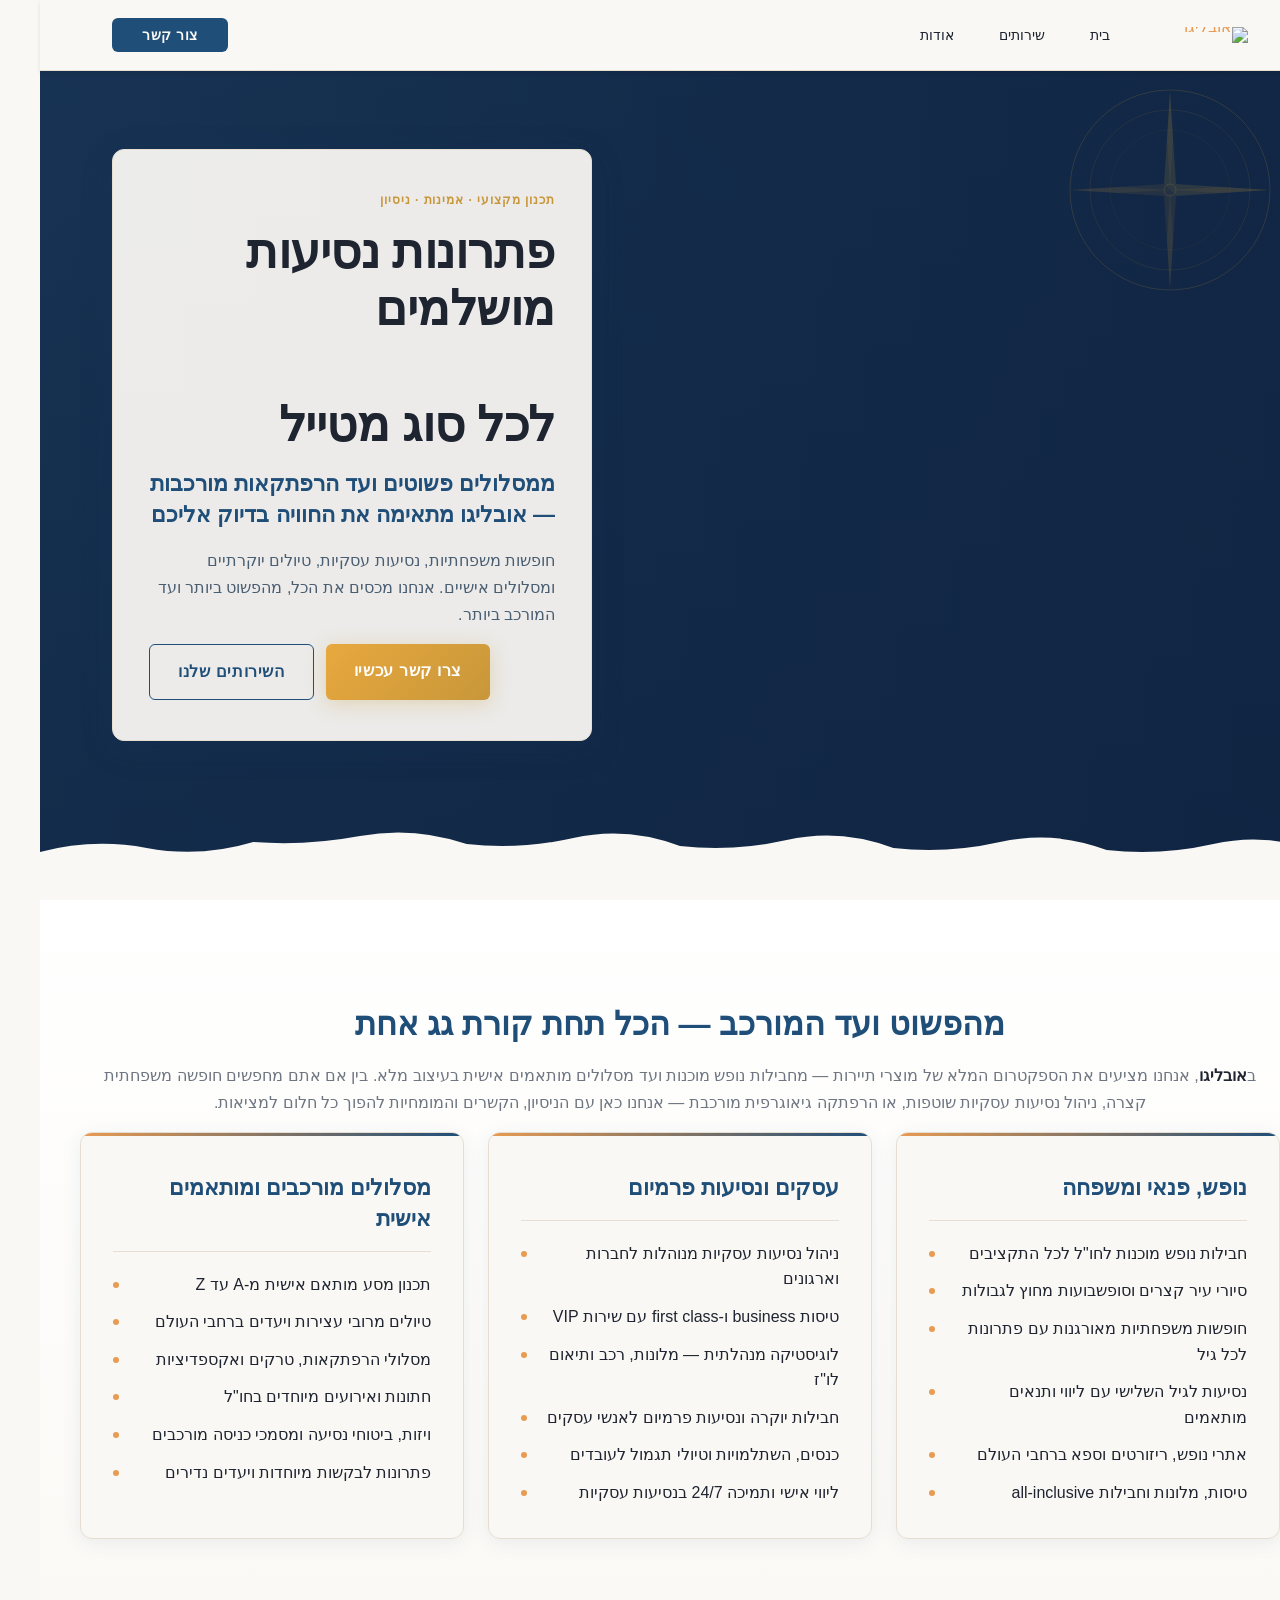
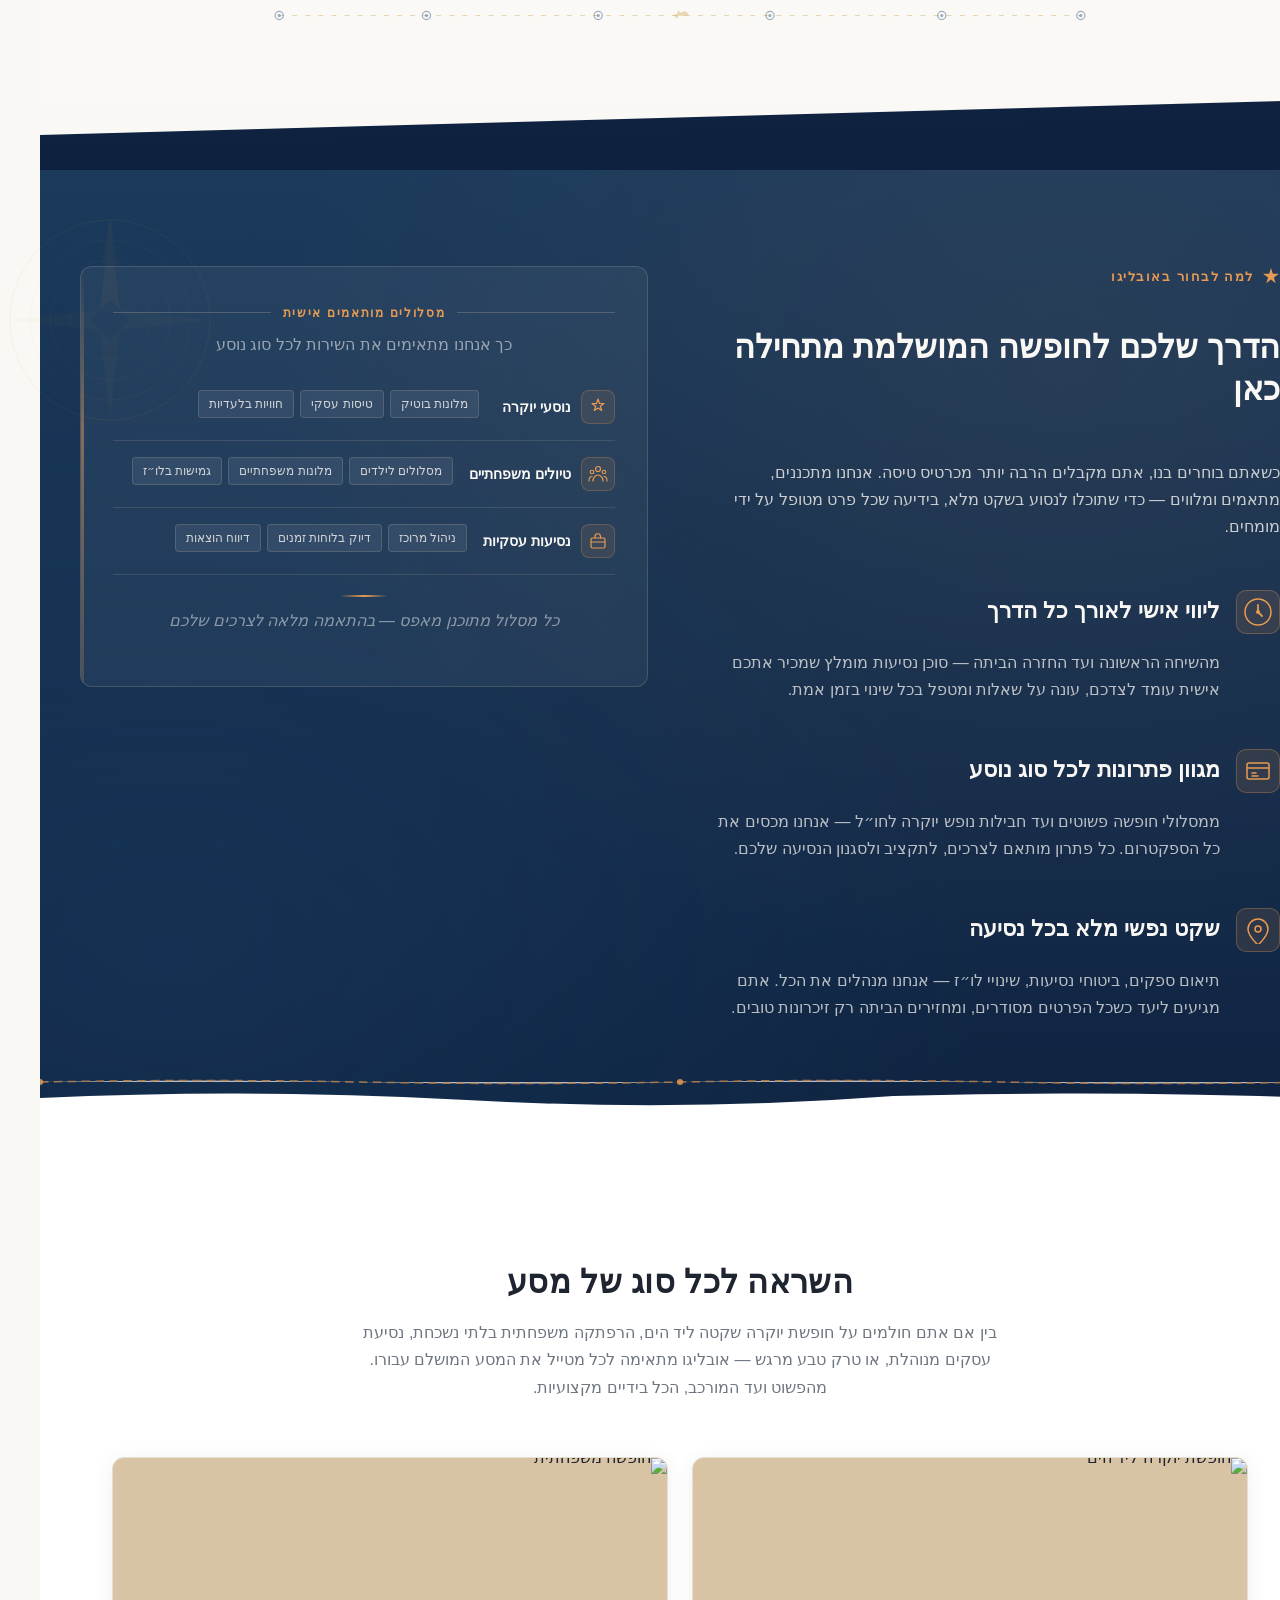
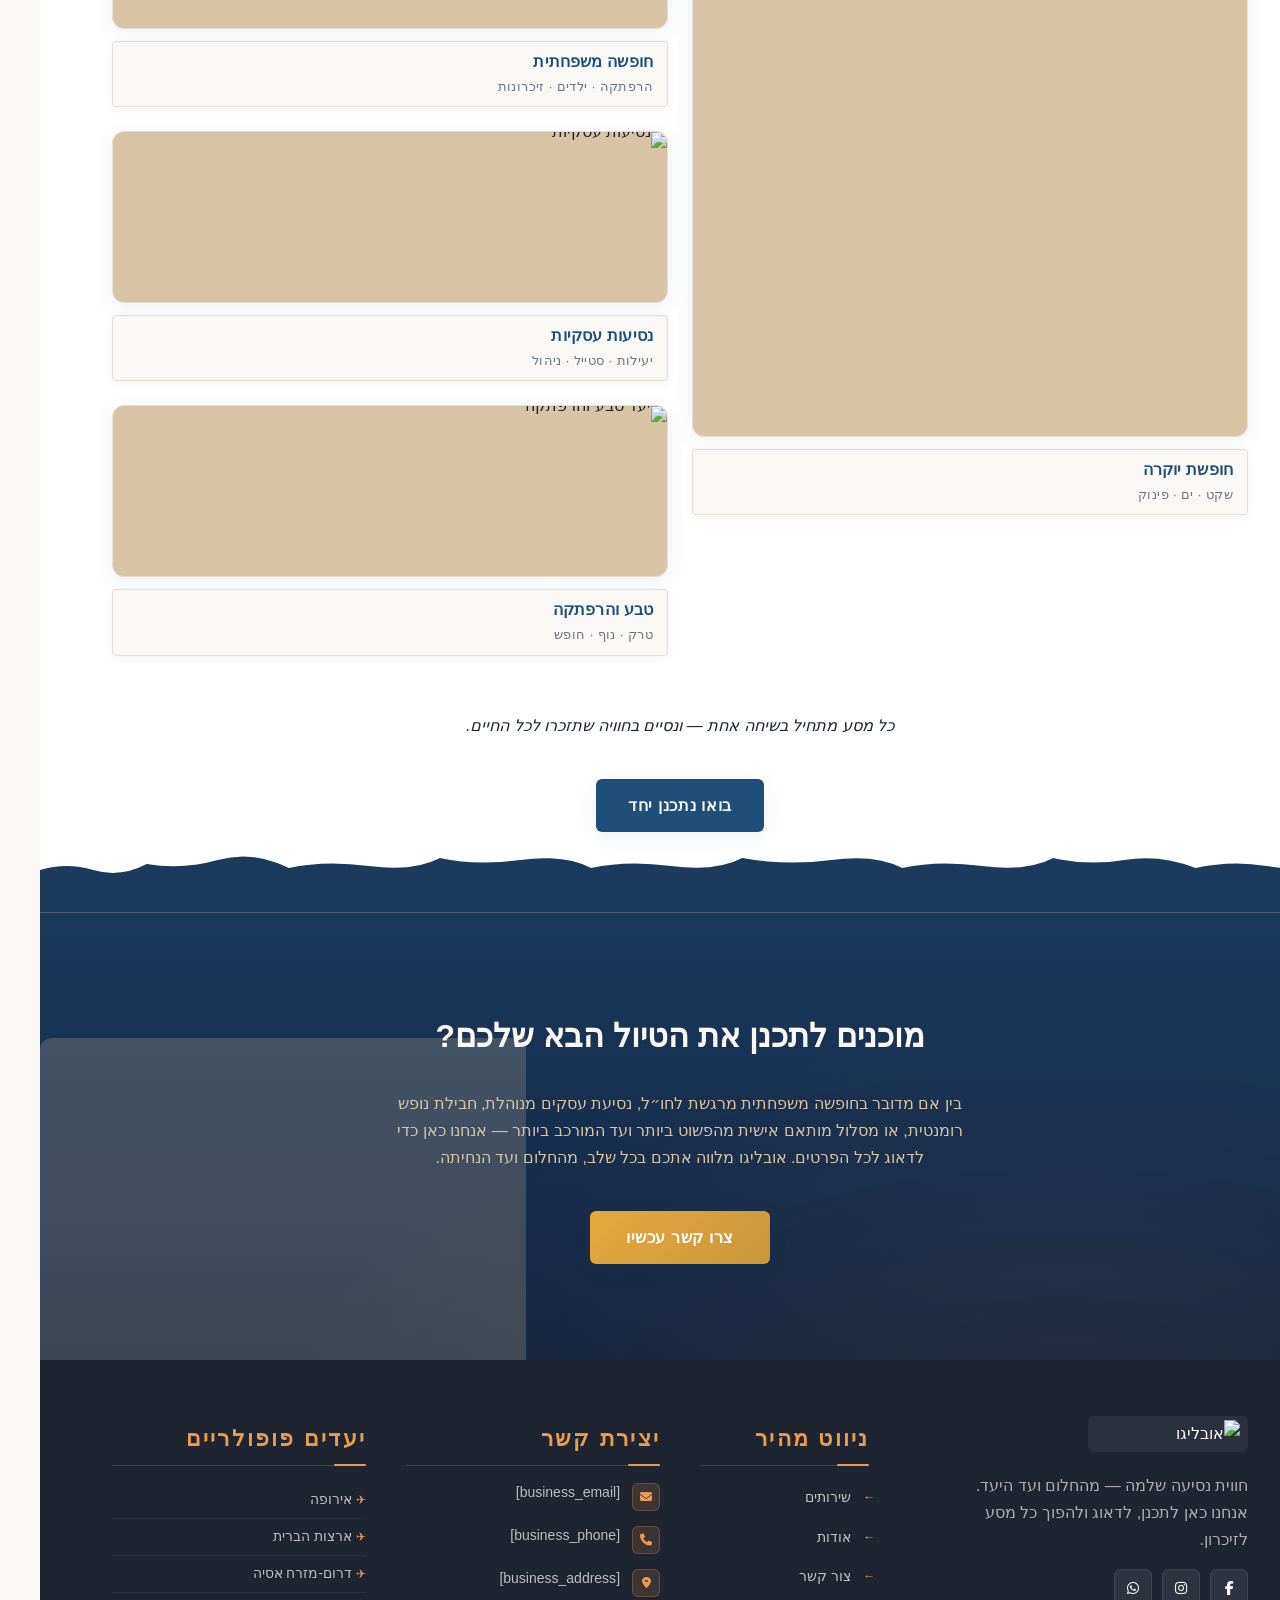
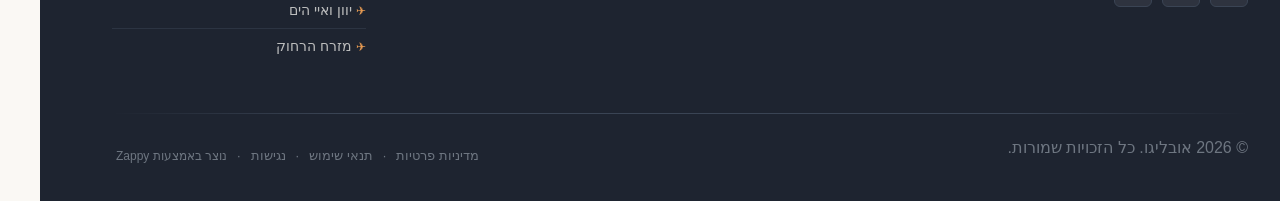
==== commit 70d7fe75: "Background sync: Progressive GitHub Sync" ====
--- a/index.html
+++ b/index.html
@@ -223,25 +223,34 @@
     <meta name="twitter:card" content="summary_large_image">
     <meta name="twitter:title" content="אובליגו — אובליגו">
     <meta name="twitter:description" content="אובליגו היא סוכנות הנסיעות שתהפוך כל חלום לחופשה אמיתית. טיולים משפחתיים, חבילות יוקרה ונסיעות עסקיות — הכול במקום אחד. הזמינו עכשיו!">
-    <meta property="og:type" content="website">
-  <meta property="og:locale" content="he_IL">
-  
-  
-  
-  
-  
-  <link rel="stylesheet" href="https://cdnjs.cloudflare.com/ajax/libs/font-awesome/6.4.0/css/all.min.css">
+    </meta>
+  </meta>
+  
+  </meta>
+  </meta>
+  </meta>
+  
+  </meta>
+  </meta>
+  <meta property="og:type" content="website"></meta>
+  <meta property="og:locale" content="he_IL"></meta>
+  
+  </meta>
+  </meta>
+  </meta>
+  </link>
+  <link rel="stylesheet" href="https://cdnjs.cloudflare.com/ajax/libs/font-awesome/6.4.0/css/all.min.css"></link>
 
     <!-- Favicons -->
-    <link rel="icon" type="image/x-icon" href="/assets/favicon.ico">
-    <link rel="icon" type="image/png" sizes="16x16" href="/assets/favicon-16x16.png">
-    <link rel="icon" type="image/png" sizes="32x32" href="/assets/favicon-32x32.png">
-    <link rel="icon" type="image/png" sizes="48x48" href="/assets/favicon-48x48.png">
-    <link rel="icon" type="image/png" sizes="192x192" href="/assets/favicon-192x192.png">
-    <link rel="icon" type="image/png" sizes="512x512" href="/assets/favicon-512x512.png">
-    <link rel="apple-touch-icon" href="/assets/apple-touch-icon.png">
+    <link rel="icon" type="image/x-icon" href="/assets/favicon.ico"></link>
+    <link rel="icon" type="image/png" sizes="16x16" href="/assets/favicon-16x16.png"></link>
+    <link rel="icon" type="image/png" sizes="32x32" href="/assets/favicon-32x32.png"></link>
+    <link rel="icon" type="image/png" sizes="48x48" href="/assets/favicon-48x48.png"></link>
+    <link rel="icon" type="image/png" sizes="192x192" href="/assets/favicon-192x192.png"></link>
+    <link rel="icon" type="image/png" sizes="512x512" href="/assets/favicon-512x512.png"></link>
+    <link rel="apple-touch-icon" href="/assets/apple-touch-icon.png"></link>
     <!-- Cookie Consent -->
-    <link rel="stylesheet" href="https://cdn.jsdelivr.net/npm/vanilla-cookieconsent@3/dist/cookieconsent.css">
+    <link rel="stylesheet" href="https://cdn.jsdelivr.net/npm/vanilla-cookieconsent@3/dist/cookieconsent.css"></link>
     <script src="https://cdn.jsdelivr.net/npm/vanilla-cookieconsent@3/dist/cookieconsent.umd.js"></script>
     <!-- Mickidum Accessibility Toolbar -->
     <script src="https://cdn.jsdelivr.net/gh/mickidum/acc_toolbar/acctoolbar/acctoolbar.min.js"></script>
@@ -335,16 +344,16 @@
 
   <nav class="navbar" dir="rtl">
   <button class="mobile-toggle" id="mobileToggle" aria-label="Menu">
-    <svg class="hamburger-icon" width="24" height="24" viewBox="0 0 24 24" fill="none">
+    <svg class="hamburger-icon" width="24" height="24" viewbox="0 0 24 24" fill="none">
       <path d="M3 12h18M3 6h18M3 18h18" stroke="currentColor" stroke-width="2" stroke-linecap="round"></path>
     </svg>
-    <svg class="close-icon" width="24" height="24" viewBox="0 0 24 24" fill="none" style="display: none;">
+    <svg class="close-icon" width="24" height="24" viewbox="0 0 24 24" fill="none" style="display: none;">
       <path d="M18 6L6 18M6 6l12 12" stroke="currentColor" stroke-width="2" stroke-linecap="round"></path>
     </svg>
   </button>
 
   <button class="phone-header-btn" data-phone="" aria-label="Call">
-    <svg width="20" height="20" viewBox="0 0 24 24" fill="currentColor">
+    <svg width="20" height="20" viewbox="0 0 24 24" fill="currentColor">
       <path d="M22 16.92v3a2 2 0 0 1-2.18 2 19.79 19.79 0 0 1-8.63-3.07 19.5 19.5 0 0 1-6-6 19.79 19.79 0 0 1-3.07-8.67A2 2 0 0 1 4.11 2h3a2 2 0 0 1 2 1.72 12.84 12.84 0 0 0 .7 2.81 2 2 0 0 1-.45 2.11L8.09 9.91a16 16 0 0 0 6 6l1.27-1.27a2 2 0 0 1 2.11-.45 12.84 12.84 0 0 0 2.81.7A2 2 0 0 1 22 16.92z"></path>
     </svg>
   </button>
@@ -352,9 +361,9 @@
   <div class="nav-container">
     <div class="nav-right-group"><div class="nav-brand">
       <a href="/" class="logo-link">
-        <img src="/assets/logo.webp" alt="אובליגו" class="logo">
+        <img src="/assets/logo.webp" alt="אובליגו" class="logo"></img>
       </a>
-    </div><ul class="nav-menu" id="navMenu"><li><a href="/services">שירותים</a></li><li><a href="/about">אודות</a></li></ul></div>
+    </div><ul class="nav-menu" id="navMenu"><li><a href="/" data-i18n="nav-home">בית</a></li><li><a href="/services">שירותים</a></li><li><a href="/about">אודות</a></li></ul></div>
 
     
 
@@ -399,12 +408,12 @@
     // Check if background is transparent or rgba with 0 alpha
     const isTransparent = bgColor === 'transparent' || 
                          bgColor === 'rgba(0, 0, 0, 0)' ||
-                         (bgColor.startsWith('rgba') && bgColor.includes(', 0)'));
+                         (bgColor.startsWith('rgba') &amp;&amp; bgColor.includes(', 0)'));
     
     if (isTransparent) {
       // Check for background-image or gradient
       const bgImage = computedStyle.backgroundImage;
-      if (bgImage && bgImage !== 'none') {
+      if (bgImage &amp;&amp; bgImage !== 'none') {
         console.log('[Navbar] Navbar has background image/gradient, using dark text');
         bgColor = 'rgb(240, 240, 240)'; // Assume light background
       } else {
@@ -417,7 +426,7 @@
     
     // Calculate luminance to determine if background is light or dark
     const rgb = bgColor.match(/\d+/g);
-    if (rgb && rgb.length >= 3) {
+    if (rgb &amp;&amp; rgb.length &gt;= 3) {
       const r = parseInt(rgb[0]);
       const g = parseInt(rgb[1]);
       const b = parseInt(rgb[2]);
@@ -553,7 +562,7 @@
       // ONLY apply inline positioning styles on mobile viewport
       // On desktop, the CSS handles hiding these buttons with display: none
       // Inline styles were breaking desktop layout by overriding CSS
-      const isMobileViewport = window.innerWidth <= 768;
+      const isMobileViewport = window.innerWidth &lt;= 768;
       
       if (mobileToggle) {
         // Icon sizing applies to all viewports for consistency
@@ -744,7 +753,7 @@
       phoneBtn.addEventListener('click', function() {
         // Get phone number from placeholder in page or use default
         const phoneLinks = document.querySelectorAll('a[href^="tel:"]');
-        const phoneNumber = phoneLinks.length > 0 
+        const phoneNumber = phoneLinks.length &gt; 0 
           ? phoneLinks[0].getAttribute('href').replace('tel:', '')
           : '[business_phone]';
         
@@ -761,7 +770,7 @@
     const handleWhatsAppVisibility = function() {
       const whatsappBtn = document.querySelector('.whatsapp-float');
       if (whatsappBtn) {
-        const isDesktop = window.innerWidth >= 769;
+        const isDesktop = window.innerWidth &gt;= 769;
         if (isDesktop) {
           whatsappBtn.style.setProperty('display', 'none', 'important');
           whatsappBtn.style.setProperty('visibility', 'hidden', 'important');
@@ -796,7 +805,7 @@
     <section class="index-hero-section" data-layout-spec="בית-hero" dir="rtl" data-hero-type="fullscreen-scrim">
   <!-- Background Image -->
   <div class="index-hero-bg">
-    <img data-hero-bg="true" data-placeholder="index-hero-image-1" data-context="Breathtaking travel destination with vibrant blue sky, elegant European or Mediterranean architecture, warm golden sunlight, a couple or family walking in the background suggesting human presence, aspirational and luxurious atmosphere, wide panoramic composition suitable for a full-bleed hero background" width="1400" height="800" src="/assets/site-index-hero-image-1.webp" alt="יעד תיירות יפהפה עם שמים כחולים וארכיטקטורה אלגנטית">
+    <img data-hero-bg="true" data-placeholder="index-hero-image-1" data-context="Breathtaking travel destination with vibrant blue sky, elegant European or Mediterranean architecture, warm golden sunlight, a couple or family walking in the background suggesting human presence, aspirational and luxurious atmosphere, wide panoramic composition suitable for a full-bleed hero background" width="1400" height="800" src="/assets/site-index-hero-image-1.webp" alt="יעד תיירות יפהפה עם שמים כחולים וארכיטקטורה אלגנטית"></img>
   </div>
 
   <!-- Scrim Overlay -->
@@ -804,7 +813,7 @@
 
   <!-- Compass Rose Watermark -->
   <div class="index-hero-compass" aria-hidden="true">
-    <svg data-no-icon-edit="true" aria-hidden="true" viewBox="0 0 220 220" fill="none" xmlns="http://www.w3.org/2000/svg" width="220" height="220">
+    <svg data-no-icon-edit="true" aria-hidden="true" viewbox="0 0 220 220" fill="none" xmlns="http://www.w3.org/2000/svg" width="220" height="220">
       <circle cx="110" cy="110" r="100" stroke="#C8973A" stroke-width="1" opacity="0.18"></circle>
       <circle cx="110" cy="110" r="80" stroke="#C8973A" stroke-width="0.8" opacity="0.14"></circle>
       <circle cx="110" cy="110" r="60" stroke="#C8973A" stroke-width="0.6" opacity="0.10"></circle>
@@ -824,7 +833,7 @@
   <div class="index-hero-container">
     <div class="index-hero-card">
       <span class="index-hero-eyebrow">תכנון מקצועי · אמינות · ניסיון</span>
-      <h1 class="index-hero-h1">פתרונות נסיעות מושלמים<br>לכל סוג מטייל</h1>
+      <h1 class="index-hero-h1">פתרונות נסיעות מושלמים<br></br>לכל סוג מטייל</h1>
       <h3 class="index-hero-subtitle">ממסלולים פשוטים ועד הרפתקאות מורכבות — אובליגו מתאימה את החוויה בדיוק אליכם</h3>
       <p class="index-hero-body">חופשות משפחתיות, נסיעות עסקיות, טיולים יוקרתיים ומסלולים אישיים. אנחנו מכסים את הכל, מהפשוט ביותר ועד המורכב ביותר.</p>
       <div class="index-hero-ctas">
@@ -836,7 +845,7 @@
 
   <!-- Bottom Wave Divider -->
   <div class="index-hero-divider-wrapper">
-    <svg data-no-icon-edit="true" aria-hidden="true" viewBox="0 0 1440 90" preserveAspectRatio="none" xmlns="http://www.w3.org/2000/svg">
+    <svg data-no-icon-edit="true" aria-hidden="true" viewbox="0 0 1440 90" preserveaspectratio="none" xmlns="http://www.w3.org/2000/svg">
       <path d="M0,90 L0,42 Q60,28 120,38 T240,32 Q300,36 360,26 T480,34 Q540,40 600,28 T720,36 Q780,42 840,30 T960,38 Q1020,44 1080,32 T1200,40 Q1260,46 1320,34 T1440,42 L1440,90 Z" fill="var(--bg-light)"></path>
     </svg>
   </div>
@@ -903,7 +912,7 @@
 
     <!-- Decorative Map Strip -->
     <div class="index-services-map-strip" aria-hidden="true">
-      <svg data-no-icon-edit="true" aria-hidden="true" viewBox="0 0 1100 60" fill="none" xmlns="http://www.w3.org/2000/svg" preserveAspectRatio="xMidYMid meet">
+      <svg data-no-icon-edit="true" aria-hidden="true" viewbox="0 0 1100 60" fill="none" xmlns="http://www.w3.org/2000/svg" preserveaspectratio="xMidYMid meet">
         <!-- Dotted route line -->
         <line x1="60" y1="30" x2="1040" y2="30" stroke="#C8973A" stroke-width="1.2" stroke-dasharray="6 10" opacity="0.45"></line>
         <!-- Destination pins -->
@@ -932,7 +941,7 @@
 
   <!-- Bottom Diagonal Divider -->
   <div class="index-services-divider-wrapper">
-    <svg data-no-icon-edit="true" aria-hidden="true" viewBox="0 0 1200 90" preserveAspectRatio="none" xmlns="http://www.w3.org/2000/svg">
+    <svg data-no-icon-edit="true" aria-hidden="true" viewbox="0 0 1200 90" preserveaspectratio="none" xmlns="http://www.w3.org/2000/svg">
       <path d="M0,90 L0,55 L1200,20 L1200,90 Z" fill="#0F2340"></path>
       <path d="M0,90 L0,65 L1200,35 L1200,90 Z" fill="#0F2340" opacity="0.5"></path>
     </svg>
@@ -943,7 +952,7 @@
 <section class="index-benefits-section" data-layout-spec="בית-benefits" dir="rtl">
   <!-- Decorative compass watermark -->
   <div class="ibs-compass-watermark" aria-hidden="true">
-    <svg data-no-icon-edit="true" viewBox="0 0 220 220" xmlns="http://www.w3.org/2000/svg">
+    <svg data-no-icon-edit="true" viewbox="0 0 220 220" xmlns="http://www.w3.org/2000/svg">
       <circle cx="110" cy="110" r="100" fill="none" stroke="#C8973A" stroke-width="0.8"></circle>
       <circle cx="110" cy="110" r="80" fill="none" stroke="#C8973A" stroke-width="0.5"></circle>
       <circle cx="110" cy="110" r="60" fill="none" stroke="#C8973A" stroke-width="0.5"></circle>
@@ -966,7 +975,7 @@
       <!-- START (right) column: benefits content -->
       <div class="ibs-content-col">
         <div class="ibs-eyebrow">
-          <svg data-no-icon-edit="true" aria-hidden="true" width="18" height="18" viewBox="0 0 18 18" fill="none" xmlns="http://www.w3.org/2000/svg"><path d="M9 1L10.8 6.8H17L11.9 10.4L13.7 16.2L9 12.6L4.3 16.2L6.1 10.4L1 6.8H7.2L9 1Z" fill="#E89B52"></path></svg>
+          <svg data-no-icon-edit="true" aria-hidden="true" width="18" height="18" viewbox="0 0 18 18" fill="none" xmlns="http://www.w3.org/2000/svg"><path d="M9 1L10.8 6.8H17L11.9 10.4L13.7 16.2L9 12.6L4.3 16.2L6.1 10.4L1 6.8H7.2L9 1Z" fill="#E89B52"></path></svg>
           <span>למה לבחור באובליגו</span>
         </div>
 
@@ -977,7 +986,7 @@
         <div class="ibs-benefits-list">
           <div class="ibs-benefit-item">
             <div class="ibs-benefit-icon">
-              <svg data-element-type="icon" data-icon-type="svg" width="28" height="28" viewBox="0 0 28 28" fill="none" xmlns="http://www.w3.org/2000/svg">
+              <svg data-element-type="icon" data-icon-type="svg" width="28" height="28" viewbox="0 0 28 28" fill="none" xmlns="http://www.w3.org/2000/svg">
                 <circle cx="14" cy="14" r="13" stroke="currentColor" stroke-width="1.5"></circle>
                 <path d="M14 7v7l4 4" stroke="currentColor" stroke-width="1.8" stroke-linecap="round"></path>
                 <circle cx="14" cy="14" r="2" fill="currentColor"></circle>
@@ -991,7 +1000,7 @@
 
           <div class="ibs-benefit-item">
             <div class="ibs-benefit-icon">
-              <svg data-element-type="icon" data-icon-type="svg" width="28" height="28" viewBox="0 0 28 28" fill="none" xmlns="http://www.w3.org/2000/svg">
+              <svg data-element-type="icon" data-icon-type="svg" width="28" height="28" viewbox="0 0 28 28" fill="none" xmlns="http://www.w3.org/2000/svg">
                 <rect x="3" y="6" width="22" height="16" rx="2" stroke="currentColor" stroke-width="1.5"></rect>
                 <path d="M3 11h22" stroke="currentColor" stroke-width="1.5"></path>
                 <path d="M8 16h4M8 19h6" stroke="currentColor" stroke-width="1.5" stroke-linecap="round"></path>
@@ -1005,7 +1014,7 @@
 
           <div class="ibs-benefit-item">
             <div class="ibs-benefit-icon">
-              <svg data-element-type="icon" data-icon-type="svg" width="28" height="28" viewBox="0 0 28 28" fill="none" xmlns="http://www.w3.org/2000/svg">
+              <svg data-element-type="icon" data-icon-type="svg" width="28" height="28" viewbox="0 0 28 28" fill="none" xmlns="http://www.w3.org/2000/svg">
                 <path d="M14 3C8.5 3 4 7.5 4 13c0 7 10 16 10 16s10-9 10-16c0-5.5-4.5-10-10-10z" stroke="currentColor" stroke-width="1.5"></path>
                 <circle cx="14" cy="13" r="3" stroke="currentColor" stroke-width="1.5"></circle>
               </svg>
@@ -1032,7 +1041,7 @@
           <div class="ibs-comparison-row">
             <div class="ibs-row-label">
               <div class="ibs-row-icon">
-                <svg data-element-type="icon" data-icon-type="svg" width="20" height="20" viewBox="0 0 20 20" fill="none" xmlns="http://www.w3.org/2000/svg">
+                <svg data-element-type="icon" data-icon-type="svg" width="20" height="20" viewbox="0 0 20 20" fill="none" xmlns="http://www.w3.org/2000/svg">
                   <path d="M10 2l1.5 4.5H16l-3.7 2.7 1.4 4.3L10 11l-3.7 2.5 1.4-4.3L4 6.5h4.5L10 2z" stroke="currentColor" stroke-width="1.2" stroke-linejoin="round"></path>
                 </svg>
               </div>
@@ -1050,7 +1059,7 @@
           <div class="ibs-comparison-row">
             <div class="ibs-row-label">
               <div class="ibs-row-icon">
-                <svg data-element-type="icon" data-icon-type="svg" width="20" height="20" viewBox="0 0 20 20" fill="none" xmlns="http://www.w3.org/2000/svg">
+                <svg data-element-type="icon" data-icon-type="svg" width="20" height="20" viewbox="0 0 20 20" fill="none" xmlns="http://www.w3.org/2000/svg">
                   <circle cx="10" cy="5" r="2.5" stroke="currentColor" stroke-width="1.2"></circle>
                   <path d="M5 17c0-3.3 2.2-6 5-6s5 2.7 5 6" stroke="currentColor" stroke-width="1.2" stroke-linecap="round"></path>
                   <circle cx="4" cy="8" r="1.8" stroke="currentColor" stroke-width="1.1"></circle>
@@ -1073,7 +1082,7 @@
           <div class="ibs-comparison-row">
             <div class="ibs-row-label">
               <div class="ibs-row-icon">
-                <svg data-element-type="icon" data-icon-type="svg" width="20" height="20" viewBox="0 0 20 20" fill="none" xmlns="http://www.w3.org/2000/svg">
+                <svg data-element-type="icon" data-icon-type="svg" width="20" height="20" viewbox="0 0 20 20" fill="none" xmlns="http://www.w3.org/2000/svg">
                   <rect x="3" y="7" width="14" height="10" rx="1.5" stroke="currentColor" stroke-width="1.2"></rect>
                   <path d="M7 7V5.5A2.5 2.5 0 0 1 12.5 5.5V7" stroke="currentColor" stroke-width="1.2" stroke-linecap="round"></path>
                   <line x1="3" y1="11" x2="17" y2="11" stroke="currentColor" stroke-width="1.2"></line>
@@ -1103,19 +1112,19 @@
   <!-- Bottom divider: gradient fade + coral-gold route line -->
   <div class="ibs-divider-wrapper">
     <div class="ibs-route-line-wrapper" aria-hidden="true">
-      <svg data-no-icon-edit="true" aria-hidden="true" viewBox="0 0 1200 8" preserveAspectRatio="none" xmlns="http://www.w3.org/2000/svg">
+      <svg data-no-icon-edit="true" aria-hidden="true" viewbox="0 0 1200 8" preserveaspectratio="none" xmlns="http://www.w3.org/2000/svg">
         <path d="M0,4 Q150,1 300,4 T600,4 T900,4 T1200,4" stroke="#E89B52" stroke-width="1.5" fill="#FFFFFF" opacity="0.7" stroke-dasharray="8 5"></path>
         <circle cx="0" cy="4" r="3" fill="#E89B52" opacity="0.8"></circle>
         <circle cx="600" cy="4" r="3" fill="#E89B52" opacity="0.8"></circle>
         <circle cx="1200" cy="4" r="3" fill="#E89B52" opacity="0.8"></circle>
       </svg>
     </div>
-    <svg data-no-icon-edit="true" aria-hidden="true" viewBox="0 0 1200 80" preserveAspectRatio="none" xmlns="http://www.w3.org/2000/svg">
+    <svg data-no-icon-edit="true" aria-hidden="true" viewbox="0 0 1200 80" preserveaspectratio="none" xmlns="http://www.w3.org/2000/svg">
       <defs>
-        <linearGradient id="ibs-fade-gradient" x1="0" y1="0" x2="0" y2="1">
+        <lineargradient id="ibs-fade-gradient" x1="0" y1="0" x2="0" y2="1">
           <stop offset="0%" stop-color="#0F2340" stop-opacity="0"></stop>
           <stop offset="100%" stop-color="#FAF8F4" stop-opacity="1"></stop>
-        </linearGradient>
+        </lineargradient>
       </defs>
       <path d="M0,80 L0,20 Q200,10 400,22 T800,18 Q1000,12 1200,20 L1200,80 Z" fill="#FFFFFF"></path>
     </svg>
@@ -1138,7 +1147,7 @@
       <!-- Large tile — spans two rows on the start (right) side -->
       <figure class="showcase-tile showcase-tile--large">
         <div class="showcase-img-wrap">
-          <img data-placeholder="index-showcase-image-1" data-context="Luxury seaside escape: a stunning Mediterranean or Maldivian beach resort with turquoise water, white sand, and a couple relaxing on sun loungers near an infinity pool, golden hour light, premium travel photography style" width="600" height="800" src="/assets/site-index-showcase-image-1.webp" alt="חופשת יוקרה ליד הים">
+          <img data-placeholder="index-showcase-image-1" data-context="Luxury seaside escape: a stunning Mediterranean or Maldivian beach resort with turquoise water, white sand, and a couple relaxing on sun loungers near an infinity pool, golden hour light, premium travel photography style" width="600" height="800" src="/assets/site-index-showcase-image-1.webp" alt="חופשת יוקרה ליד הים"></img>
         </div>
         <figcaption class="showcase-plaque">
           <span class="plaque-mood">חופשת יוקרה</span>
@@ -1151,7 +1160,7 @@
 
         <figure class="showcase-tile showcase-tile--small">
           <div class="showcase-img-wrap">
-            <img data-placeholder="index-showcase-image-2" data-context="Joyful family holiday moment: a happy family with children at a colorful European city square or theme park, parents laughing with kids, bright summer day, warm candid travel photography" width="560" height="320" src="/assets/site-index-showcase-image-2.webp" alt="חופשה משפחתית">
+            <img data-placeholder="index-showcase-image-2" data-context="Joyful family holiday moment: a happy family with children at a colorful European city square or theme park, parents laughing with kids, bright summer day, warm candid travel photography" width="560" height="320" src="/assets/site-index-showcase-image-2.webp" alt="חופשה משפחתית"></img>
           </div>
           <figcaption class="showcase-plaque">
             <span class="plaque-mood">חופשה משפחתית</span>
@@ -1161,7 +1170,7 @@
 
         <figure class="showcase-tile showcase-tile--small">
           <div class="showcase-img-wrap">
-            <img data-placeholder="index-showcase-image-3" data-context="Business travel city scene: a confident professional in a modern glass-tower lobby or airport business lounge, laptop open, city skyline visible through floor-to-ceiling windows, sleek and polished corporate travel photography" width="560" height="320" src="/assets/site-index-showcase-image-3.webp" alt="נסיעות עסקיות">
+            <img data-placeholder="index-showcase-image-3" data-context="Business travel city scene: a confident professional in a modern glass-tower lobby or airport business lounge, laptop open, city skyline visible through floor-to-ceiling windows, sleek and polished corporate travel photography" width="560" height="320" src="/assets/site-index-showcase-image-3.webp" alt="נסיעות עסקיות"></img>
           </div>
           <figcaption class="showcase-plaque">
             <span class="plaque-mood">נסיעות עסקיות</span>
@@ -1171,7 +1180,7 @@
 
         <figure class="showcase-tile showcase-tile--small">
           <div class="showcase-img-wrap">
-            <img data-placeholder="index-showcase-image-4" data-context="Nature and adventure destination: a hiker standing on a dramatic mountain ridge at sunrise overlooking a vast green valley or national park, epic landscape photography, sense of freedom and exploration" width="560" height="320" src="/assets/site-index-showcase-image-4.webp" alt="יעד טבע והרפתקה">
+            <img data-placeholder="index-showcase-image-4" data-context="Nature and adventure destination: a hiker standing on a dramatic mountain ridge at sunrise overlooking a vast green valley or national park, epic landscape photography, sense of freedom and exploration" width="560" height="320" src="/assets/site-index-showcase-image-4.webp" alt="יעד טבע והרפתקה"></img>
           </div>
           <figcaption class="showcase-plaque">
             <span class="plaque-mood">טבע והרפתקה</span>
@@ -1192,7 +1201,7 @@
 
   <!-- Bottom torn-paper divider -->
   <div class="showcase-divider-wrapper">
-    <svg data-no-icon-edit="true" aria-hidden="true" viewBox="0 0 1440 80" preserveAspectRatio="none" xmlns="http://www.w3.org/2000/svg">
+    <svg data-no-icon-edit="true" aria-hidden="true" viewbox="0 0 1440 80" preserveaspectratio="none" xmlns="http://www.w3.org/2000/svg">
       <path d="M0,80 L0,38 Q30,30 60,38 T120,32 Q160,38 200,28 T280,36 Q320,28 370,34 T450,26 Q490,34 540,28 T620,36 Q660,28 710,34 T790,26 Q840,34 890,28 T970,36 Q1010,28 1060,34 T1140,26 Q1180,34 1220,28 T1300,36 Q1340,28 1380,34 T1440,30 L1440,80 Z" fill="#1B3A5C"></path>
     </svg>
   </div>
@@ -1217,7 +1226,7 @@
 
       <!-- Company Info -->
       <div class="footer-col footer-brand">
-        <img src="/assets/logo.webp" alt="אובליגו" class="logo">
+        <img src="/assets/logo.webp" alt="אובליגו" class="logo"></img>
         <p class="footer-tagline">חווית נסיעה שלמה — מהחלום ועד היעד. אנחנו כאן לתכנן, לדאוג ולהפוך כל מסע לזיכרון.</p>
         <div class="footer-social">
           <a href="[facebook_handle]" aria-label="Facebook"><i class="fab fa-facebook-f"></i></a>
